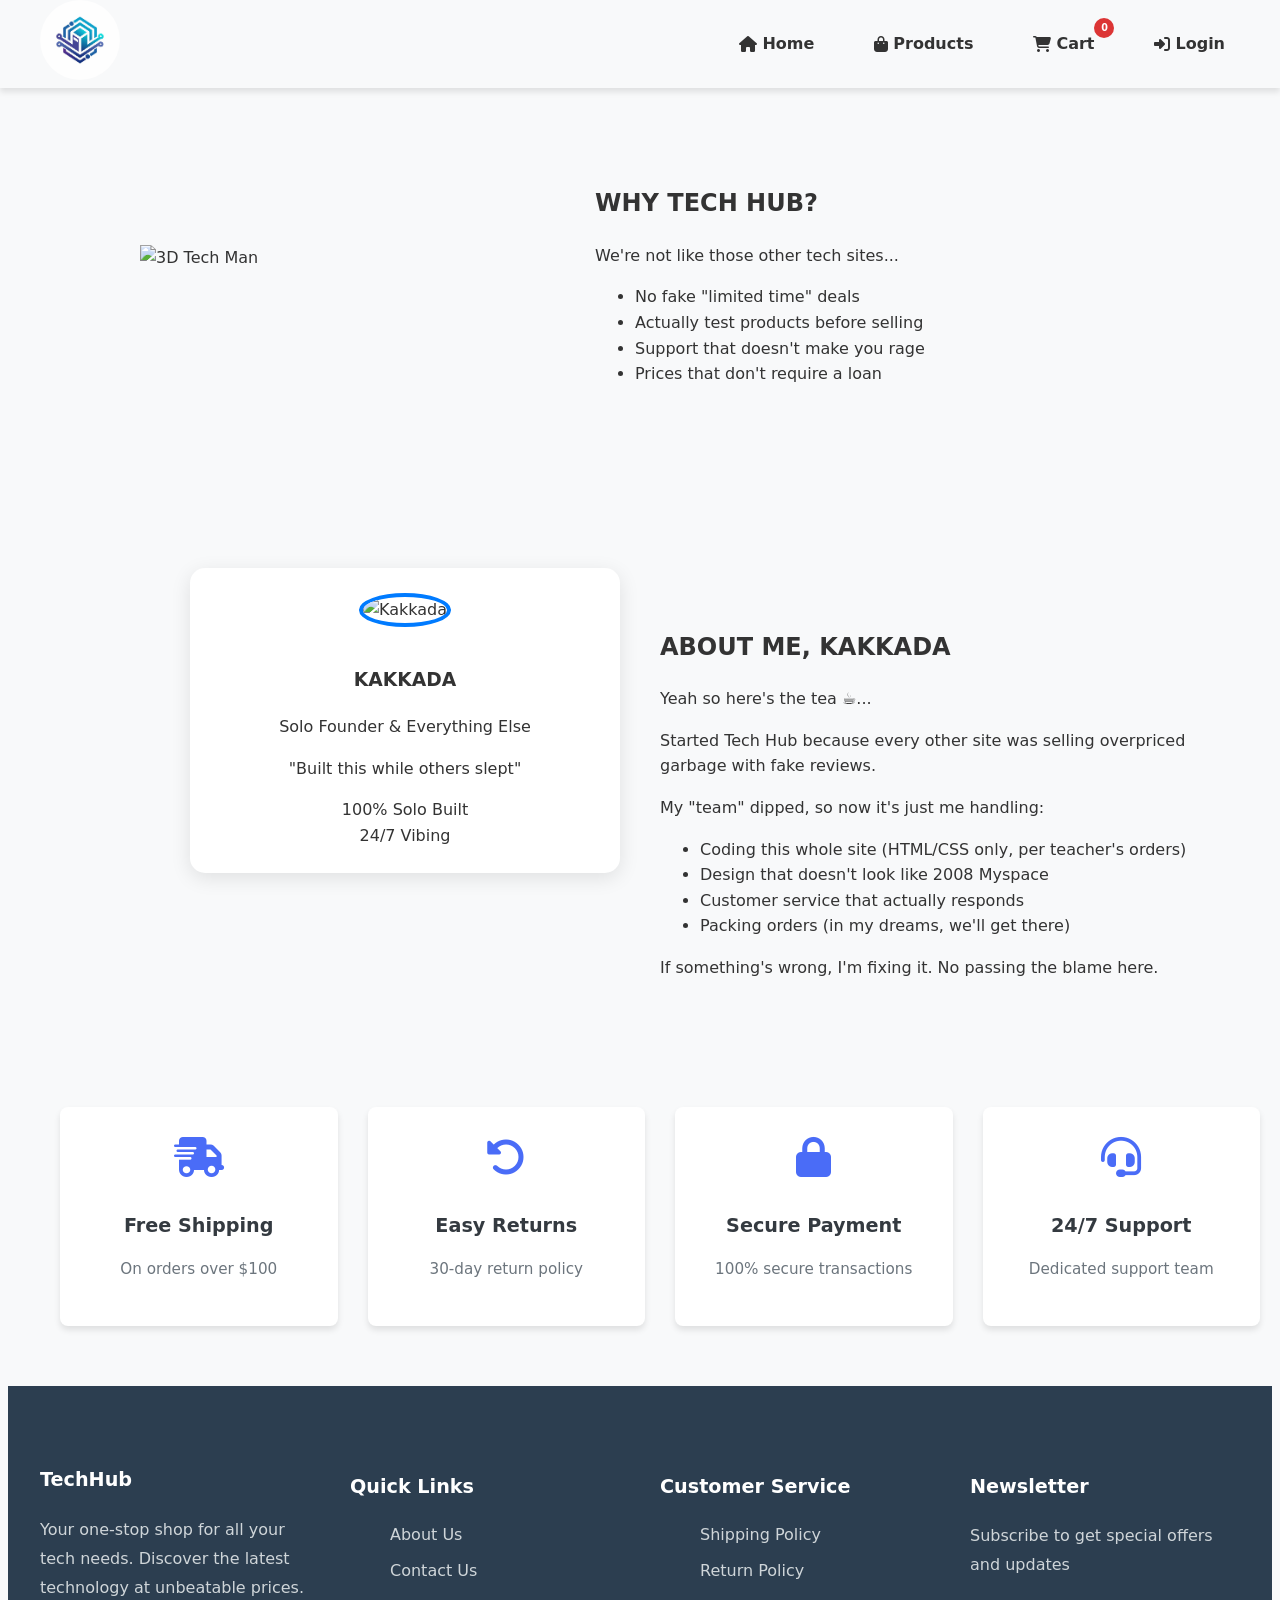
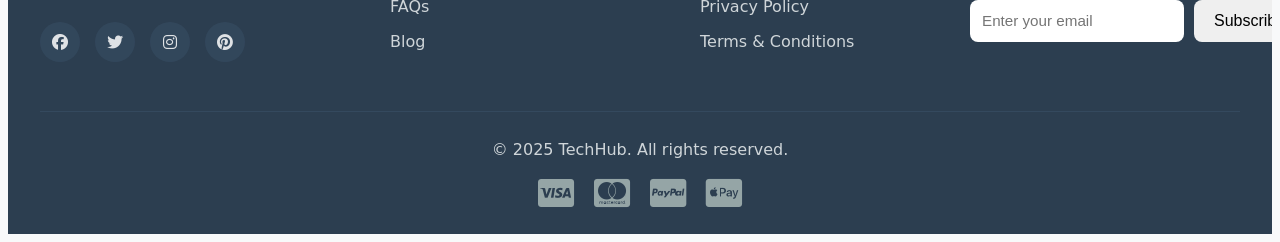
==== about.html @ a192221f "Add files via upload" ====
<!DOCTYPE html>
<html lang="en">
<head>
    <meta charset="UTF-8">
    <meta name="viewport" content="width=device-width, initial-scale=1.0">
    <title>About Us - TechHub</title>
    <!-- <link rel="stylesheet" href="css/style.css"> -->
    <link rel="stylesheet" href="css/main.css">
    
    <link rel="stylesheet"
    href="https://cdnjs.cloudflare.com/ajax/libs/font-awesome/6.5.1/css/all.min.css"
    integrity="sha512-DTOQO9RWCH3ppGqcWaEA1BIZOC6xxalwEsw9c2QQeAIftl+Vegovlnee1c9QX4TctnWMn13TZye+giMm8e2LwA=="
    crossorigin="anonymous"
    referrerpolicy="no-referrer" />
</head>
<body>

    <header class="main-header">
        <div class="container">
             <a href="homepage.html"><img src="image/logo.avif" class="logo" alt="TechHub Logo"></a>
            <nav class="main-nav">
                <a href="homepage.html"><i class="fas fa-home"></i>Home</a>
                <a href="product.html"><i class="fas fa-shopping-bag"></i>Products</a>
                <a href="cart.html" class="cart-link"><i class="fas fa-shopping-cart"></i>Cart<span class="cart-count">0</span></a>
                <a href="login.html"><i class="fas fa-sign-in-alt"></i>Login</a>
            </nav>
        </div>
    </header>
    
    <main class="about-us">
        <div class="container">
            
            <!-- SECTION 1: 3D Man with right-aligned text -->
            <section class="hero-split">
                <!-- LEFT: 3D Man Image -->
                <div class="man-container">
                    <img src="/image/3d-man.png" alt="3D Tech Man" class="tech-man">
                </div>
                
                <!-- RIGHT: Text aligned to middle of man -->
                <div class="man-text">
                    <h2 class="about-us-title">About TechHub</h2>
                    <h2>WHY TECH HUB?</h2>
                    <p>We're not like those other tech sites...</p>
                    <ul class="points">
                        <li>No fake "limited time" deals</li>
                        <li>Actually test products before selling</li>
                        <li>Support that doesn't make you rage</li>
                        <li>Prices that don't require a loan</li>
                    </ul>
                </div>
            </section>

            <!-- SECTION 2: Your info split -->
            <section class="founder-split">
                <!-- LEFT: Your Card -->
                <div class="kakkada-card">
                    <div class="card-content">
                        <img src="/image/kakkada.png
                        " alt="Kakkada" class="profile-pic">
                        <h3>KAKKADA</h3>
                        <p class="role">Solo Founder & Everything Else</p>
                        <p class="tagline">"Built this while others slept"</p>
                        <div class="stats">
                            <div class="stat">
                                <span class="number">100%</span>
                                <span>Solo Built</span>
                            </div>
                            <div class="stat">
                                <span class="number">24/7</span>
                                <span>Vibing</span>
                            </div>
                        </div>
                    </div>
                </div>
                
                <!-- RIGHT: About You Text -->
                <div class="about-kakkada">
                    <h2>ABOUT ME, KAKKADA</h2>
                    <p>Yeah so here's the tea ☕...</p>
                    <p>Started Tech Hub because every other site was selling overpriced garbage with fake reviews.</p>
                    <p>My "team" dipped, so now it's just me handling:</p>
                    <ul>
                        <li>Coding this whole site (HTML/CSS only, per teacher's orders)</li>
                        <li>Design that doesn't look like 2008 Myspace</li>
                        <li>Customer service that actually responds</li>
                        <li>Packing orders (in my dreams, we'll get there)</li>
                    </ul>
                    <p>If something's wrong, I'm fixing it. No passing the blame here.</p>
                </div>
            </section>
            <section class="features-section">
                <div class="container">
                    <div class="feature">
                        <i class="fas fa-shipping-fast"></i>
                        <h3>Free Shipping</h3>
                        <p>On orders over $100</p>
                    </div>
                    <div class="feature">
                        <i class="fas fa-undo-alt"></i>
                        <h3>Easy Returns</h3>
                        <p>30-day return policy</p>
                    </div>
                    <div class="feature">
                        <i class="fas fa-lock"></i>
                        <h3>Secure Payment</h3>
                        <p>100% secure transactions</p>
                    </div>
                    <div class="feature">
                        <i class="fas fa-headset"></i>
                        <h3>24/7 Support</h3>
                        <p>Dedicated support team</p>
                    </div>
                </div>
            </section>
        </div>
    </main>

    <footer class="main-footer">
        <div class="container">
            <div class="footer-content">
                <div class="footer-section">
                    <h3>TechHub</h3>
                    <p>Your one-stop shop for all your tech needs. Discover the latest technology at unbeatable prices.</p>
                    <div class="social-links">
                        <a href="#" aria-label="Facebook"><i class="fab fa-facebook"></i></a>
                        <a href="#" aria-label="Twitter"><i class="fab fa-twitter"></i></a>
                        <a href="#" aria-label="Instagram"><i class="fab fa-instagram"></i></a>
                        <a href="#" aria-label="Pinterest"><i class="fab fa-pinterest"></i></a>
                    </div>
                </div>
                <div class="footer-section">
                    <h4>Quick Links</h4>
                    <ul>
                        <li><a href="about.html">About Us</a></li>
                        <li><a href="contact.html">Contact Us</a></li>
                        <li><a href="faq.html">FAQs</a></li>
                        <li><a href="blog.html">Blog</a></li>
                    </ul>
                </div>
                <div class="footer-section">
                    <h4>Customer Service</h4>
                    <ul>
                        <li><a href="shipping.html">Shipping Policy</a></li>
                        <li><a href="returns.html">Return Policy</a></li>
                        <li><a href="privacy.html">Privacy Policy</a></li>
                        <li><a href="terms.html">Terms & Conditions</a></li>
                    </ul>
                </div>
                <div class="footer-section">
                    <h4>Newsletter</h4>
                    <p>Subscribe to get special offers and updates</p>
                    <form class="newsletter-form">
                        <input type="email" placeholder="Enter your email" required>
                        <button type="submit" class="btn">Subscribe</button>
                    </form>
                </div>
            </div>
            <div class="footer-bottom">
                <p>&copy; 2025 TechHub. All rights reserved.</p>
                <div class="payment-methods">
                    <i class="fab fa-cc-visa"></i>
                    <i class="fab fa-cc-mastercard"></i>
                    <i class="fab fa-cc-paypal"></i>
                    <i class="fab fa-cc-apple-pay"></i>
                </div>
            </div>
        </div>
    </footer>
</body>
</html>
---- css/style.css ----
*{
    padding: 0;
    margin: 0;
    box-sizing: border-box;
}

:root {
    --primary-color: #4a6cf7;
    --secondary-color: #6c757d;
    --success-color: #28a745;
    --danger-color: #dc3535;
    --warning-color: #ffc107;
    --info-color: #17a2b8;
    --light-color: #f8f9fa;
    --dark-color: #343a40;
    --border-radius: 8px;
    --box-shadow: 0 4px 6px rgba(0, 0, 0, 0.1);
    --transition: all 0.3s ease;
}

body {
    font-family: system-ui, -apple-system, BlinkMacSystemFont, 'Segoe UI', Roboto, Oxygen, Ubuntu, Cantarell, 'Open Sans', 'Helvetica Neue', sans-serif;
    line-height: 1.6;
    color: #333;
    background-color: #f8f9fa;
}
/* ------------------------------
-------- Home Page Stye ---------
--------------------------------- */
.container{
    width: 100%;
    max-width: 1200px;
    margin: 0 auto;
    padding: 0 20px;
}

/* Header */
.main-header {
    background-color: var(--light-color);
    box-shadow: var(--box-shadow);
    padding: 20px 0;
    position: sticky;
    top: 0;
    z-index: 1000;
}

.main-header .container{
    display: flex;
    justify-content: space-between;
    align-items: center;
}

.container .logo{
    width: 80px;
    margin-bottom: -20px;
    margin-top: -20px;
    border: none;
    border-radius: 50%;
}

.main-nav {
    display: flex;
    gap: 30px;
}

.main-nav a {
    text-decoration: none;
    color: #333;
    font-weight: 600;
    padding: 8px 15px;
    border-radius: var(--border-radius);
    transition: var(--transition);
    display: flex;
    align-items: center;
    gap: 5px;
}

.main-nav a:hover,
.main-nav a.active {
    color: var(--primary-color);
    background-color: rgba(64, 77, 127, 0.1);
}

.cart-link {
    position: relative;
}

.cart-count{
    position: absolute;
    background-color: var(--danger-color);
    color: white;
    border-radius: 50%;
    display: inline-flex;
    align-items: center;
    justify-content: center;
    width: 20px;
    height: 20px;
    font-size: 0.6rem;
    font-weight: 700;
    top: -5px;
    right: -5px;
}

.cart-count.bump{
    animation: bump 0.5s ease-out;
}

@keyframes bump {
    0%{
        transform: scale(1);
    }
    50%{
        transform: scale(1.5);
    }
    100%{
        transform: scale(1);
    }
}

/* Hero Section */
.hero{
    text-align: center;
    color: white;
    padding: 100px 20px;
    background-image: url(../image/image3.png);
    background-repeat: no-repeat;
    background-size: cover;
    background-position: center;
    margin-bottom: 50px;
    position: relative;
}

/* Add overlay for better text readability */
.hero::before {
    content: "";
    position: absolute;
    top: 0;
    left: 0;
    width: 100%;
    height: 100%;
    background-color: rgba(0, 0, 0, 0.4);
    z-index: 1;
}

.hero .container {
    position: relative;
    z-index: 2;
}

.hero h2 {
    font-size: 3rem;
    margin-bottom: 25px;
    font-weight: 600;
    text-shadow: 2px 2px 4px rgba(0, 0, 0, 0.5);
}

.hero p {
    font-size: 1.5rem;
    font-weight: 700;
    margin-bottom: 30px;
    opacity: 0.95;
    text-shadow: 2px 2px 4px rgba(0, 0, 0, 0.5);
}

/* Product Grid */
.product-section {
    padding: 50px 0;
}

.section-title {
    text-align: center;
    margin-bottom: 40px;
    font-size: 2rem;
    color: var(--dark-color);
    padding-bottom: 15px;
    position: relative;
}

.section-title::after {
    content: "";
    position: absolute;
    bottom: 0;
    left: 50%;
    transform: translateX(-50%);
    width: 80px;
    height: 3px;
    background-color: var(--primary-color);
}

.filter-options {
    display: flex;
    justify-content: center;
    gap: 15px;
    margin-bottom: 30px;
    flex-wrap: wrap;
}

.filter-btn {
    padding: 8px 20px;
    border: 1px solid #ddd;
    background: white;
    border-radius: 30px;
    cursor: pointer;
    transition: var(--transition);
    font-weight: 500;
}

.filter-btn:hover,
.filter-btn.active {
    background-color: var(--primary-color);
    color: white;
    border-color: var(--primary-color);
}

.product-grid {
    display: grid;
    grid-template-columns: repeat(auto-fit, minmax(250px, 1fr));
    gap: 25px;
    margin-bottom: 40px;
}

.product-card {
    background-color: white;
    border-radius: var(--border-radius);
    overflow: hidden;
    box-shadow: var(--box-shadow);
    transition: var(--transition);
    position: relative;
    display: flex;
    flex-direction: column;
    height: 100%;
}

.product-card:hover {
    transform: translateY(-5px);
    box-shadow: 0 10px 20px rgba(0, 0, 0, 0.15);
}

.product-link {
    text-decoration: none;
    color: inherit;
    display: flex;
    flex-direction: column;
    flex: 1;
}

.product-badge {
    position: absolute;
    top: 15px;
    right: 15px;
    background-color: var(--primary-color);
    color: white;
    padding: 4px 10px;
    border-radius: 10px;
    font-size: 0.8rem;
    font-weight: 500;
    z-index: 3;
}

.product-badge.sale {
    background-color: var(--danger-color);
}

.product-badge.new {
    background-color: var(--success-color);
}

.product-image {
    position: relative;
    overflow: hidden;
    padding-top: 100%;
    background-color: #f8f9fa;
}

.product-image img {
    position: absolute;
    top: 0;
    left: 0;
    width: 100%;
    height: 100%;
    object-fit: cover;
    transition: var(--transition);
}

.product-card:hover .product-image img {
    transform: scale(1.05);
}

.product-action {
    position: absolute;
    top: 15px;
    left: 15px;
    display: flex;
    flex-direction: column;
    gap: 10px;
    opacity: 0;
    transform: translateX(-60px);
    transition: var(--transition);
    z-index: 2;
}

.product-card:hover .product-action {
    opacity: 1;
    transform: translateX(0);
}

.btn-icon {
    width: 36px;
    height: 36px;
    background: white;
    border-radius: 50%;
    border: none;
    color: var(--primary-color);
    display: flex;
    align-items: center;
    justify-content: center;
    cursor: pointer;
    box-shadow: 0 3px 5px rgba(0, 0, 0, 0.5);
    transition: var(--transition);
}

.btn-icon:hover {
    background-color: var(--primary-color);
    color: white;
    transform: translateY(-2px);
}

.product-detail {
    padding: 20px;
    flex: 1;
    display: flex;
    flex-direction: column;
}

.product-category {
    display: block;
    font-size: 0.8rem;
    color: var(--success-color);
    margin-bottom: 5px;
    text-transform: uppercase;
    font-weight: 600;
}

.product-title {
    font-size: 1.1rem;
    margin-bottom: 10px;
    font-weight: 600;
    color: var(--dark-color);
    min-height: 2.4em;
    line-height: 1.2em;
}

.product-rating {
    color: #ffc107;
    margin-bottom: 10px;
    font-size: 0.9rem;
}

.rating-count {
    color: var(--secondary-color);
    margin-left: 5px;
    font-size: 0.8rem;
}

.product-price {
    display: flex;
    align-items: center;
    gap: 10px;
    margin-bottom: 0;
    margin-top: auto;
}

.current-price {
    font-size: 1.3rem;
    font-weight: 700;
    color: var(--primary-color);
}

.original-price {
    font-size: 0.9rem;
    color: var(--secondary-color);
    text-decoration: line-through;
}

/* Buttons */
.btn {
    display: inline-block;
    padding: 12px 24px;
    border: none;
    border-radius: var(--border-radius);
    font-weight: 500;
    cursor: pointer;
    text-align: center;
    transition: var(--transition);
    text-decoration: none;
    font-size: 1rem;
}

.btn-primary {
    background-color: var(--primary-color);
    color: white;
}

.btn-primary:hover {
    background-color: #3a5bd9;
    transform: translateY(-2px);
    box-shadow: 0 5px 15px rgba(74, 108, 247, 0.3);
}

.btn-block {
    display: block;
    width: 100%;
}

.add-to-cart {
    background-color: var(--primary-color);
    color: white;
    border: none;
    display: flex;
    align-items: center;
    justify-content: center;
    gap: 8px;
    padding: 12px;
    font-weight: 600;
    cursor: pointer;
}

.add-to-cart:hover {
    background-color: #3a5bd9;
}

.add-to-cart i {
    font-size: 1rem;
}

/* Features Section */
.features-section {
    background-color: #f8f9fa;
    padding: 60px 0;
    margin-top: 50px;
}

.features-section .container {
    display: grid;
    grid-template-columns: repeat(auto-fit, minmax(200px, 1fr));
    gap: 30px;
}

.feature {
    text-align: center;
    padding: 30px 20px;
    background: white;
    border-radius: var(--border-radius);
    box-shadow: var(--box-shadow);
    transition: var(--transition);
}

.feature:hover {
    transform: translateY(-5px);
    box-shadow: 0 10px 20px rgba(0, 0, 0, 0.1);
}

.feature i {
    font-size: 2.5rem;
    color: var(--primary-color);
    margin-bottom: 15px;
}

.feature h3 {
    margin-bottom: 10px;
    font-size: 1.2rem;
    color: var(--dark-color);
}

.feature p {
    color: var(--secondary-color);
    font-size: 0.95rem;
}

/* Footer */
.main-footer {
    background-color: #2c3e50;
    color: #ecf0f1;
    padding: 60px 0 0;
}

.footer-content {
    display: grid;
    grid-template-columns: repeat(auto-fit, minmax(250px, 1fr));
    gap: 40px;
    margin-bottom: 40px;
}

.footer-section h3,
.footer-section h4 {
    margin-bottom: 20px;
    font-size: 1.2rem;
    color: white;
}

.footer-section p {
    margin-bottom: 15px;
    opacity: 0.85;
    line-height: 1.8;
}

.footer-section ul {
    list-style: none;
}

.footer-section ul li {
    margin-bottom: 10px;
}

.footer-section a {
    color: #ecf0f1;
    text-decoration: none;
    transition: var(--transition);
    opacity: 0.85;
}

.footer-section a:hover {
    color: var(--primary-color);
    padding-left: 5px;
    opacity: 1;
}

.social-links {
    display: flex;
    gap: 15px;
    margin-top: 20px;
}

.social-links a {
    display: flex;
    align-items: center;
    justify-content: center;
    width: 40px;
    height: 40px;
    background-color: #34495e;
    border-radius: 50%;
    color: white;
    transition: var(--transition);
    padding: 0;
}

.social-links a:hover {
    transform: translateY(-3px);
}

.newsletter-form {
    display: flex;
    gap: 10px;
    margin-top: 20px;
}

.newsletter-form input {
    flex: 1;
    padding: 12px;
    border: none;
    border-radius: var(--border-radius);
    font-size: 0.95rem;
}

.newsletter-form input:focus {
    outline: 2px solid var(--primary-color);
}

.newsletter-form .btn {
    padding: 12px 20px;
    white-space: nowrap;
}

.footer-bottom {
    border-top: 1px solid #34495e;
    padding: 25px 0;
    text-align: center;
    display: flex;
    flex-direction: column;
    gap: 15px;
    align-items: center;
}

.footer-bottom p {
    margin: 0;
    opacity: 0.85;
}

.payment-methods {
    display: flex;
    justify-content: center;
    gap: 20px;
    font-size: 2rem;
    color: #95a5a6;
}

.payment-methods i {
    transition: var(--transition);
}

.payment-methods i:hover {
    color: var(--primary-color);
    transform: scale(1.1);
}

/* Pagination */
.pagination {
    display: flex;
    justify-content: center;
    gap: 10px;
    margin-top: 40px;
}

.page-btn {
    width: 40px;
    height: 40px;
    border: 1px solid #ddd;
    background: white;
    border-radius: 50%;
    display: flex;
    align-items: center;
    justify-content: center;
    cursor: pointer;
    transition: var(--transition);
    font-weight: 500;
}

.page-btn:hover,
.page-btn.active {
    background-color: var(--primary-color);
    color: white;
    border-color: var(--primary-color);
}

/* Fade in animation for filtered products */
@keyframes fadeIn {
    from {
        opacity: 0;
        transform: translateY(20px);
    }
    to {
        opacity: 1;
        transform: translateY(0);
    }
}

/* Responsive */
@media (max-width: 992px) {
    .product-grid {
        grid-template-columns: repeat(auto-fit, minmax(220px, 1fr));
    }
}

@media (max-width: 768px) {
    .main-header {
        padding-bottom: 0;
    }

    .main-nav {
        position: fixed;
        bottom: 0;
        left: 0;
        right: 0;
        background-color: white;
        box-shadow: 0 -2px 10px rgba(0, 0, 0, 0.1);
        z-index: 1000;
        justify-content: space-around;
        padding: 8px 0;
        margin: 0;
    }

    .main-nav a {
        flex-direction: column;
        font-size: 0.7rem;
        padding: 8px 12px;
        gap: 3px;
    }

    .main-nav i {
        font-size: 1.2rem;
    }

    .hero {
        padding: 60px 20px;
    }

    .hero h2 {
        font-size: 2rem;
    }

    .hero p {
        font-size: 1rem;
    }

    .section-title {
        font-size: 1.6rem;
    }

    .features-section .container {
        grid-template-columns: 1fr 1fr;
    }

    .footer-content {
        grid-template-columns: 1fr;
        gap: 30px;
    }
}

@media (max-width: 576px) {
    .product-grid {
        grid-template-columns: 1fr 1fr;
        gap: 15px;
    }

    .product-detail {
        padding: 15px;
    }

    .product-title {
        font-size: 0.95rem;
    }

    .features-section .container {
        grid-template-columns: 1fr;
    }

    .newsletter-form {
        flex-direction: column;
    }

    .filter-options {
        gap: 8px;
    }

    .filter-btn {
        padding: 6px 15px;
        font-size: 0.9rem;
    }
}

/* End of CSS Style Home Page */

/* ------------------------------
------- Log in and Sign Up ------
--------------------------------- */
.login {
    display: flex;
    align-items: center;
    justify-content: center;
    width: 100%;
    height: 120vh; 
    position: relative;
    overflow: hidden;
    text-align: left;
}

.login::before {
    content: "";
    position: absolute;
    top: 0;
    left: 0;
    width: 100%;
    height: 100%;
    background-image: url(../image/background_login.png);
    background-repeat: no-repeat;
    background-size: cover;
    background-position: center;
    filter: blur(5px);
    z-index: -1; 
}

.login-form {
    position: relative;
    z-index: 1;
    background-color: rgba(255, 255, 255, 0.95);
    padding: 40px;
    border-radius: 10px;
    box-shadow: 0 5px 15px rgba(0, 0, 0, 1);
    max-width: 400px; 
    width: 90%;
    text-align: left; 
}

.logo-form{
    width: 100px;
    border-radius: 50%;
    display: block;
    margin-left: auto;
    margin-right: auto;
}

.login-form h2{
    text-align: center;
}

label{
    font-weight: bold;
    font-size: 1.2rem;
}

.login-form input[type="email"],
.login-form input[type="text"],
.login-form input[type="password"],
.login-form button {
    width: 100%;
    padding: 10px;
    margin-bottom: 15px;
    border: 1px solid #ccc;
    border-radius: 10px;
    box-sizing: border-box;
    margin-top: 10px;
}

.login-form button {
    background-color: #007bff; 
    color: white;
    font-weight: bold;
    cursor: pointer;
    border: none;
    transition: background-color 0.3s;
}

.login-form button:hover {
    background-color: #0056b3;
}

.social-icon {
    display: flex;
    justify-content: center;
    gap: 15px;
    margin: 15px 0;
}

.social-icon i {
    font-size: 24px;
    color: #5c5c5c;
    cursor: pointer;
    transition: color 0.3s;
}

.social-icon i:hover {
    color: #007bff;
}

.forget-pass{
    font-weight: 100;
    color: rgb(0, 84, 163);
    text-align: center;
}

.login-with, .signup {
    text-align: center;
}

.signup{
    font-weight: 300
}

.signup a {
    color: #007bff;
    text-decoration: none;
    font-weight: bold;
}

@media (max-width: 768px){
    .login{
        height: 150vh;
        margin-top: -60px;
    }
}

/* =============
||Product Page||
=============== */
.product-header{
    text-align: center;
    padding: 20px;
    background-image: url(../image/image2.png);
    background-repeat: no-repeat;
    background-size: cover;
    background-position: center;
    margin-bottom: 50px;
    position: relative;
    max-height: 250px;
}
.page-title{
    text-align: center;
    margin-bottom: 15px;
    font-size: 2.5rem;
    color: #ffffff;
    position: relative;
    -webkit-text-stroke: 1px rgb(0, 0, 0);
}
.page-description{
    text-align: center;
    color: white;
    max-width: 700px;
    margin: 0 auto 30px;
    font-size: 1.1rem;
    line-height: 1.6;
    -webkit-text-stroke: 1px white;
}
.product-container{
    display: grid;
    grid-template-columns: 250px 1fr;
    gap: 30px;
    padding: 0 0 60px;
}
.filter-sidebar{
    position: sticky;
    top: 100px;
    align-self: flex-start;
    height: fit-content;
}
.filter-widget{
    background: white;
    border-radius: 12px;
    padding: 20px;
    margin-bottom: 25px;
    box-shadow: 0 5px 15px rgba(0, 0, 0, 0.05);
    border: 1px solid #eee;
}
.filter-title{
    font-size: 1.1rem;
    margin-bottom: 15px;
    padding-bottom: 10px;
    border-bottom: 1px solid black;
    display: flex;
    justify-content: space-between;
    align-items: center;
    cursor: pointer;
    font-weight: 600;
}
.category-item label ,span{
    font-size: 1rem;
    font-weight: 500;
}
.category-item input[type="checkbox"]{
    margin-right: 10px;
}
.category-list{
    list-style-type: none;
}
.filter-title::after{
    content: "\f107";
    font-family: "Font Awesome 5 Free";
    font-weight: 900;
    transition: transform 0.3s ease;
}
.price-content{
    display: flex;
    align-items: center;
    justify-content: space-between;
    margin: 0 10px;
}
.price-content label{
    font-size: 14px;
    font-weight: 600;
}
.price-content p{
    font-size: 16px;
    font-weight: 700;
}
.range-slider{
    width: 200px;
    position: relative;
    margin: 15px;
    margin-top: 10px;
}
.fa-star{
    color: rgb(255, 136, 0);
}
.far{
    color: rgb(105, 105, 105);
}
/* Base button */
.btn {
  padding: 12px 24px;
  border-radius: 8px;
  border: none;
  font-weight: 600;
  cursor: pointer;
  transition: all 0.2s;
  font-size: 1rem;
}
.filters-footer .btn {
  width: 100%;
  margin-bottom: 8px;
  display: flex;
  justify-content: center;
}
.btn--primary:hover {
  background: var(--primary-color);
  transform: translateY(-1px);
  color: white;
}
/* Product-toolbar */
.product-toolbar {
    margin-bottom: 20px;
    padding: 15px 20px;
    border: 1px solid #e0e0e0;
    border-radius: 10px;
    background-color: #ffffff;
    box-shadow: 0 5px 15px rgba(0, 0, 0, 0.05);
    backdrop-filter: blur(10px);
    background-color: rgba(255, 255, 255, 0.95);
}

/* Top Row */
.toolbar-top {
    display: flex;
    justify-content: center;
    align-items: center;
    margin-bottom: 15px;
    padding-bottom: 15px;
    border-bottom: 1px solid #f0f0f0;
}

.products-count {
    font-size: 0.95rem;
    color: #555;
    background: linear-gradient(135deg, #f8f9fa 0%, #e9ecef 100%);
    padding: 8px 16px;
    border-radius: 20px;
    font-weight: 600;
    border: 1px solid #e0e0e0;
}

/* Bottom Row */
.toolbar-bottom {
    display: grid;
    grid-template-columns: 1fr auto;
    gap: 20px;
    align-items: center;
}

/* Active Filters */
.toolbar-left {
    display: flex;
    flex-wrap: wrap;
    gap: 10px;
    align-items: center;
    min-height: 40px;
}

.active-filters {
    display: flex;
    flex-wrap: wrap;
    gap: 8px;
    align-items: center;
}

.filter-tag {
    display: inline-flex;
    align-items: center;
    gap: 6px;
    background: linear-gradient(135deg, #0066cc 0%, #004d99 100%);
    color: white;
    padding: 6px 12px;
    border-radius: 16px;
    font-size: 0.85rem;
    font-weight: 500;
    box-shadow: 0 2px 4px rgba(0, 102, 204, 0.2);
    transition: all 0.2s ease;
}

.filter-tag:hover {
    transform: translateY(-1px);
    box-shadow: 0 4px 8px rgba(0, 102, 204, 0.3);
}

.filter-tag button {
    background: none;
    border: none;
    color: white;
    cursor: pointer;
    font-size: 1.1rem;
    line-height: 1;
    padding: 0;
    width: 16px;
    height: 16px;
    display: flex;
    align-items: center;
    justify-content: center;
    border-radius: 50%;
    transition: background 0.2s;
}

.filter-tag button:hover {
    background: rgba(255, 255, 255, 0.2);
}

.toolbar-left .clear-all {
    background: #f8f9fa;
    border: 1px solid #dee2e6;
    color: #666;
    padding: 6px 12px;
    border-radius: 6px;
    font-size: 0.85rem;
    font-weight: 500;
    cursor: pointer;
    transition: all 0.2s;
}

.toolbar-left .clear-all:hover {
    background: #e9ecef;
    border-color: #ced4da;
    color: #333;
}

/* Right: Search & Controls */
.toolbar-right {
    display: flex;
    align-items: center;
    gap: 15px;
}

/* Search Box */
.search-within {
    position: relative;
    min-width: 200px;
}

.search-within input {
    width: 100%;
    padding: 10px 40px 10px 15px;
    border: 2px solid #e0e0e0;
    border-radius: 8px;
    font-size: 0.9rem;
    transition: all 0.3s;
    background: white;
    box-shadow: inset 0 2px 4px rgba(0,0,0,0.05);
}

.search-within input:focus {
    outline: none;
    border-color: #0066cc;
    box-shadow: 0 0 0 3px rgba(0, 102, 204, 0.1);
}

.search-btn {
    position: absolute;
    right: 12px;
    top: 50%;
    transform: translateY(-50%);
    background: none;
    border: none;
    color: #666;
    cursor: pointer;
    font-size: 1rem;
    padding: 4px;
    transition: color 0.2s;
}

.search-btn:hover {
    color: #0066cc;
}

/* Control Group */
.control-group {
    display: flex;
    align-items: center;
    gap: 12px;
}

/* Sort Select */
.sort-options {
    position: relative;
}

.sort-select {
    appearance: none;
    -webkit-appearance: none;
    -moz-appearance: none;
    padding: 10px 35px 10px 15px;
    border: 2px solid #e0e0e0;
    border-radius: 8px;
    background: white;
    font-size: 0.9rem;
    font-weight: 500;
    color: #333;
    cursor: pointer;
    min-width: 180px;
    transition: all 0.3s;
    background-image: url("data:image/svg+xml,%3Csvg xmlns='http://www.w3.org/2000/svg' width='16' height='16' fill='%230066cc' viewBox='0 0 16 16'%3E%3Cpath d='M7.247 11.14 2.451 5.658C1.885 5.013 2.345 4 3.204 4h9.592a1 1 0 0 1 .753 1.659l-4.796 5.48a1 1 0 0 1-1.506 0z'/%3E%3C/svg%3E");
    background-repeat: no-repeat;
    background-position: right 12px center;
    background-size: 16px;
}

.sort-select:focus {
    outline: none;
    border-color: #0066cc;
    box-shadow: 0 0 0 3px rgba(0, 102, 204, 0.1);
}

.sort-select option {
    padding: 8px;
    font-size: 0.9rem;
}

/* View Options */
.view-option {
    display: flex;
    gap: 2px;
    background: #f8f9fa;
    border: 2px solid #e0e0e0;
    border-radius: 8px;
    padding: 2px;
}

.view-btn {
    padding: 8px;
    border: none;
    background: none;
    border-radius: 6px;
    cursor: pointer;
    color: #666;
    font-size: 0.9rem;
    transition: all 0.2s;
    display: flex;
    align-items: center;
    justify-content: center;
    width: 36px;
    height: 36px;
}

.view-btn:hover {
    background: #e9ecef;
    color: #333;
}

.view-btn.active {
    background: #0066cc;
    color: white;
    box-shadow: 0 2px 4px rgba(0, 102, 204, 0.2);
}

/* Responsive Design */
@media (max-width: 992px) {
    .toolbar-bottom {
        grid-template-columns: 1fr;
        gap: 15px;
    }
    
    .toolbar-right {
        justify-content: space-between;
    }
    
    .search-within {
        flex-grow: 1;
        max-width: 300px;
    }
}

@media (max-width: 768px) {
    .product-toolbar {
        padding: 12px 15px;
        top: 60px; /* Adjust for mobile */
    }
    
    .toolbar-right {
        flex-direction: column;
        align-items: stretch;
        gap: 12px;
    }
    
    .search-within {
        max-width: 100%;
    }
    
    .control-group {
        flex-wrap: wrap;
        justify-content: space-between;
    }
    
    .sort-select {
        min-width: 150px;
    }
}

@media (max-width: 576px) {
    .toolbar-top {
        justify-content: center;
        margin-bottom: 12px;
    }
    
    .toolbar-bottom {
        gap: 12px;
    }
    
    .toolbar-left {
        justify-content: center;
    }
    
    .control-group {
        flex-direction: column;
        align-items: stretch;
    }
    
    .sort-options {
        width: 100%;
    }
    
    .sort-select {
        width: 100%;
    }
    
    .view-option {
        align-self: center;
    }
}
/* Animation for filter tags */
@keyframes slideIn {
    from {
        opacity: 0;
        transform: translateY(-5px);
    }
    to {
        opacity: 1;
        transform: translateY(0);
    }
}

.filter-tag {
    animation: slideIn 0.3s ease-out;
}
/* ============= MOBILE RESPONSIVE FOR PRODUCT PAGE ============= */
/* Mobile Header Adjustments */
@media (max-width: 992px) {
    .product-header {
        padding: 15px;
        margin-bottom: 30px;
        max-height: 200px;
    }
    
    .page-title {
        font-size: 1.8rem;
        margin-bottom: 10px;
    }
    
    .page-description {
        font-size: 0.95rem;
        margin-bottom: 20px;
    }
}

@media (max-width: 768px) {
    /* Main Layout Change */
    .product-container {
        grid-template-columns: 1fr;
        gap: 20px;
        padding: 0 0 80px; /* Extra padding for mobile filter button */
    }
    
    /* Hide sidebar by default on mobile */
    .filter-sidebar {
        position: fixed;
        top: 0;
        left: -100%;
        width: 85%;
        max-width: 320px;
        height: 100vh;
        background: white;
        z-index: 1001;
        padding: 20px;
        overflow-y: auto;
        transition: left 0.3s ease;
        box-shadow: 5px 0 15px rgba(0,0,0,0.1);
    }
    
    .filter-sidebar.active {
        left: 0;
    }
    
    /* Overlay for sidebar */
    .filter-overlay {
        display: none;
        position: fixed;
        top: 0;
        left: 0;
        width: 100%;
        height: 100%;
        background: rgba(0,0,0,0.5);
        z-index: 1000;
    }
    
    .filter-overlay.active {
        display: block;
    }
    
    /* Show mobile filter button */
    .mobile-filter-toggle {
        display: flex;
        align-items: center;
        justify-content: center;
    }
    
    /* Filter sidebar close button */
    .filter-close {
        position: absolute;
        top: 15px;
        right: 15px;
        background: none;
        border: none;
        font-size: 1.5rem;
        color: #666;
        cursor: pointer;
        z-index: 1002;
    }
    
    /* Product Grid for Mobile */
    .product-grid {
        display: grid;
        grid-template-columns: repeat(2, 1fr);
        gap: 15px;
    }
    
    /* Product Card Mobile Adjustments */
    .product-card {
        padding: 12px;
    }
    
    .product-title {
        font-size: 0.95rem;
        margin-bottom: 5px;
    }
    
    .product-price .current-price {
        font-size: 1rem;
    }
    
    .product-price .original-price {
        font-size: 0.85rem;
    }
    
    .btn.btn-block {
        padding: 10px;
        font-size: 0.85rem;
    }
    
    /* Product Toolbar Mobile */
    .product-toolbar {
        padding: 12px;
        margin-bottom: 15px;
    }
    
    .toolbar-bottom {
        display: flex;
        flex-direction: column;
        gap: 15px;
    }
    
    .toolbar-left {
        order: 2;
        justify-content: center;
    }
    
    .toolbar-right {
        order: 1;
        flex-direction: column;
        width: 100%;
    }
    
    .search-within {
        width: 100%;
        min-width: auto;
    }
    
    .control-group {
        flex-direction: column;
        width: 100%;
        gap: 10px;
    }
    
    .sort-options {
        width: 100%;
    }
    
    .sort-select {
        width: 100%;
        min-width: auto;
    }
    
    .view-option {
        align-self: center;
    }
    
    /* Active filters mobile */
    .active-filters {
        justify-content: center;
        flex-wrap: wrap;
    }
    
    .filter-tag {
        font-size: 0.8rem;
        padding: 5px 10px;
    }
    
    .clear-all {
        font-size: 0.8rem;
        padding: 5px 10px;
    }
    
    /* Pagination Mobile */
    .pagination {
        flex-wrap: wrap;
        justify-content: center;
        gap: 5px;
    }
    
    .page-btn {
        padding: 8px 12px;
        font-size: 0.9rem;
    }
}

@media (max-width: 576px) {
    /* Single column for very small screens */
    .product-grid {
        grid-template-columns: 1fr;
        gap: 15px;
    }
    
    .product-card {
        max-width: 100%;
    }
    
    /* Header adjustments */
    .product-header {
        max-height: 180px;
        padding: 10px;
    }
    
    .page-title {
        font-size: 1.5rem;
        -webkit-text-stroke: 0.5px rgb(0, 0, 0);
    }
    
    .page-description {
        font-size: 0.85rem;
        line-height: 1.4;
        -webkit-text-stroke: 0.5px white;
    }
    
    /* Filter sidebar width */
    .filter-sidebar {
        width: 90%;
    }
    
    /* Filter widgets */
    .filter-widget {
        padding: 15px;
        margin-bottom: 15px;
    }
    
    .filter-title {
        font-size: 1rem;
    }
    
    .category-item label, 
    .category-item span {
        font-size: 0.9rem;
    }
    
    /* Price range */
    .range-slider {
        width: 100%;
        margin: 10px 0;
    }
    
    /* Footer buttons in filter */
    .filters-footer .btn {
        padding: 10px;
        font-size: 0.9rem;
    }
}

/* Touch-friendly improvements */
@media (hover: none) and (pointer: coarse) {
    /* Make buttons bigger for touch */
    .view-btn,
    .btn-icon,
    .search-btn,
    .page-btn,
    .add-to-cart {
        min-height: 44px;
        min-width: 44px;
    }
    
    /* Increase tap targets */
    .category-item label {
        padding: 8px 0;
    }
    
    /* Improve spacing for touch */
    .product-action {
        padding: 10px;
    }
    
    /* Make filter checkboxes easier to tap */
    .category-item input[type="checkbox"] {
        transform: scale(1.3);
        margin-right: 15px;
    }
}

/* Animation for mobile filter sidebar */
@keyframes slideIn {
    from {
        transform: translateX(-100%);
    }
    to {
        transform: translateX(0);
    }
}

.filter-sidebar.active {
    animation: slideIn 0.3s ease;
}

/* Update your existing responsive code to work with mobile */
@media (max-width: 768px) {
    .toolbar-top {
        justify-content: center;
        text-align: center;
        padding-bottom: 10px;
        margin-bottom: 10px;
    }
    
    .products-count {
        font-size: 0.85rem;
        padding: 6px 12px;
    }
}
/* Hover effect for toolbar */
.product-toolbar:hover {
    box-shadow: 0 8px 25px rgba(0, 0, 0, 0.08);
    border-color: #d0d0d0;
}
/* ====================
||Product Detail Page||
=============== */
/* Product Detail Container */
.product-detail-container {
    max-width: 1200px;
    margin: 0 auto;
    padding: 40px 30px 50px;
}

/* Main Content Grid */
.product-detail-content {
    display: grid;
    grid-template-columns: 1fr 1fr;
    gap: 40px;
}

/* Images Column */
.product-detail-content .product-images {
    display: flex;
    flex-direction: column;
    gap: 20px;
}

.product-detail-content .main-image {
    width: 100%;
    height: 400px;
    border-radius: 12px;
    overflow: hidden;
    background: #ffffff;
    display: flex;
    align-items: center;
    justify-content: center;
    padding: 30px;
    border: 1px solid #eee;
    box-shadow: 0 5px 15px rgba(0, 0, 0, 0.1);
}

.product-detail-content .main-image img {
    max-width: 100%;
    max-height: 100%;
    object-fit: contain;
    transition: transform 0.3s ease;
}
.product-detail-content .main-image:hover img {
    transform: scale(1.05);
}

.product-detail-content .thumbnail-strip {
    display: flex;
    gap: 50px;
    overflow-x: auto;
    padding: 10px 5px;
}

.product-detail-content .thumbnail-strip::-webkit-scrollbar {
    height: 4px;
}

.product-detail-content .thumbnail-strip::-webkit-scrollbar-thumb {
    background: #ccc;
    border-radius: 2px;
}

.product-detail-content .thumb {
    width: 130px;
    height: 130px;
    border-radius: 10px;
    object-fit: cover;
    cursor: pointer;
    border: 2px solid transparent;
    transition: all 0.2s;
    background: #ffffff;
    padding: 5px;
    flex-shrink: 0;
    box-shadow: 0 5px 5px rgba(0, 0, 0, 0.1);
}

.product-detail-content .thumb:hover {
    border-color: #0066cc;
}

.product-detail-content .thumb.active {
    border-color: #0066cc;
    box-shadow: 0 4px 8px rgba(0, 102, 204, 0.2);
}

/* Right Column - Product Info */
.product-info-sidebar {
    padding: 10px; 
}

/* Override only for detail page */
.product-detail-container .product-titles {
    font-size: 1.5rem;
    font-weight: 700;
    color: var(--dark-color);
    margin-bottom: 10px;
}

.product-detail-container .product-rating {
    display: flex;
    align-items: center;
    gap: 10px;
    margin-bottom: 15px;
    padding-bottom: 15px;
}

.product-detail-container .product-rating .stars {
    color: #ff8800;
}

.product-detail-container .rating-text {
    color: #666;
    font-size: 0.9rem;
}

/* Price - only in detail page */
.product-detail-container .product-price {
    margin-bottom: 5px;
    padding-bottom: 20px;
}

.product-detail-container .product-price .current {
    font-size: 1.8rem;
    font-weight: 700;
    color: var(--primary-color);
    margin-right: 15px;
}

.product-detail-container .product-price .original {
    font-size: 1rem;
    color: var(--secondary-color);
    text-decoration: line-through;
    margin-right: 10px;
}

.product-detail-container .product-price .discount {
    background: #34c759;
    color: white;
    padding: 4px 12px;
    border-radius: 20px;
    font-size: 0.85rem;
    font-weight: 600;
}

/* Product Meta */
.product-detail-container .product-meta {
    display: grid;
    grid-template-columns: 1fr;
    gap: 12px;
}

.product-detail-container .meta-item {
    display: flex;
    align-items: center;
    gap: 10px;
    font-size: 0.9rem;
    color: #666;
}

.product-detail-container .meta-item i {
    color: #0066cc;
    width: 20px;
    text-align: center;
}

.product-detail-container .meta-item strong {
    color: #333;
    margin-left: 5px;
}

.product-detail-container .in-stock {
    color: #34c759;
    font-weight: 600;
}

/* Variants */
.product-detail-container .product-variants {
    margin-bottom: 25px;
}

.product-detail-container .variant-option {
    margin-bottom: 25px;
}

.product-detail-container .variant-option h3 {
    font-size: 1rem;
    margin-bottom: 12px;
    color: #333;
    font-weight: 600;
}

.product-detail-container .color-options {
    display: flex;
    gap: 12px;
    flex-wrap: wrap;
}

.product-detail-container .color-option {
    width: 36px;
    height: 36px;
    border-radius: 50%;
    border: 2px solid #ddd;
    cursor: pointer;
    padding: 0;
    position: relative;
    transition: all 0.2s;
}

.product-detail-container .color-option:hover {
    transform: scale(1.1);
}

.product-detail-container .color-option.active {
    border-color: var(--primary-color);
    transform: scale(1.1);
}

.product-detail-container .color-option.active::after {
    content: "✓";
    position: absolute;
    top: 50%;
    left: 50%;
    transform: translate(-50%, -50%);
    color: white;
    font-size: 0.8rem;
    font-weight: bold;
}

.product-detail-container .storage-options {
    display: flex;
    flex-wrap: wrap;
    gap: 10px;
}

.product-detail-container .storage-option {
    padding: 10px 20px;
    border: 2px solid #ddd;
    background: white;
    border-radius: 8px;
    cursor: pointer;
    font-size: 0.9rem;
    font-weight: 500;
    transition: all 0.2s;
    min-width: 70px;
    text-align: center;
}

.product-detail-container .storage-option:hover {
    border-color: #0066cc;
    color: #0066cc;
}

.product-detail-container .storage-option.active {
    background: var(--primary-color);
    color: white;
    border-color: var(--primary-color);
}

/* Quantity & Actions */
.product-detail-container .product-actions {
    display: grid;
    grid-template-columns: 120px 1fr;
    gap: 15px;
    margin-bottom: 20px;
}

.product-detail-container .quantity-selector {
    display: flex;
    align-items: center;
    border: 2px solid var(--primary-color);
    border-radius: 8px;
    overflow: hidden;
    background: white;
}

.product-detail-container .qty-btn {
    width: 40px;
    height: 50px;
    border: none;
    background: #f8f9fa;
    font-size: 1.2rem;
    cursor: pointer;
    display: flex;
    align-items: center;
    justify-content: center;
    transition: background 0.2s;
}

.product-detail-container .qty-btn:hover {
    background: var(--primary-color);
    color: white;
}

.product-detail-container .quantity-selector input {
    width: 40px;
    height: 50px;
    border: none;
    text-align: center;
    font-size: 1.1rem;
    font-weight: 500;
    background: white;
}

/* Buttons - only in detail page */
.product-detail-container .btn {
    padding: 15px 25px;
    border: none;
    border-radius: 8px;
    font-weight: 600;
    font-size: 1rem;
    cursor: pointer;
    transition: all 0.3s;
    display: flex;
    align-items: center;
    justify-content: center;
    gap: 10px;
}

.product-detail-container .btn-lg {
    height: 50px;
}

.product-detail-container .btn-primary {
    background: linear-gradient(135deg, #0066cc 0%, #004d99 100%);
    color: white;
}

.product-detail-container .btn-primary:hover {
    background: linear-gradient(135deg, #004d99 0%, #003366 100%);
    transform: translateY(-2px);
    box-shadow: 0 5px 15px rgba(0, 102, 204, 0.3);
}

.product-detail-container .btn-secondary {
    background: linear-gradient(135deg, #ff9500 0%, #e08500 100%);
    color: white;
}

.product-detail-container .btn-secondary:hover {
    background: linear-gradient(135deg, #e08500 0%, #cc7700 100%);
    transform: translateY(-2px);
    box-shadow: 0 5px 15px rgba(255, 149, 0, 0.3);
}

/* =========================================== */
/* TAB STYLES - Product Detail Page Only       */
/* =========================================== */

.product-detail-container .product-tabs {
    background: white;
    border-radius: 12px;
    box-shadow: 0 5px 15px rgba(0, 0, 0, 0.05);
    border: 1px solid #eee;
    overflow: hidden; 
}

/* Hide radio buttons */
.product-detail-container .tab-input {
    display: none;
}

/* Tab labels */
.product-detail-container .tab-labels {
    display: flex;
    border-bottom: 2px solid #f0f0f0;
    background: #f8f9fa;
}

.product-detail-container .tab-label {
    padding: 18px 30px;
    font-size: 1rem;
    font-weight: 600;
    color: var(--dark-color);
    cursor: pointer;
    border-bottom: 3px solid transparent;
    white-space: nowrap;
    transition: all 0.3s;
    background: none;
    border: none;
    flex: 1;
    text-align: center;
    min-width: 150px;
}

.product-detail-container .tab-label:hover {
    color: #0066cc;
    background: white;
}

/* Active tab label */
.product-detail-container .tab-input:checked + .tab-label {
    color: #0066cc;
    border-bottom-color: #0066cc;
    background: white;
    font-weight: 700;
}

/* Tab contents container */
.product-detail-container .tab-contents {
    padding: 40px;
}

/* Tab content panels */
.product-detail-container .tab-content {
    display: none;
    animation: fadeIn 0.5s ease;
}

/* Show active tab content */
.product-detail-container #tab-desc:checked ~ .tab-contents #content-desc,
.product-detail-container #tab-specs:checked ~ .tab-contents #content-specs,
.product-detail-container #tab-reviews:checked ~ .tab-contents #content-reviews,
.product-detail-container #tab-faq:checked ~ .tab-contents #content-faq {
    display: block;
}

/* Animation for tab content */
@keyframes fadeIn {
    from {
        opacity: 0;
        transform: translateY(10px);
    }
    to {
        opacity: 1;
        transform: translateY(0);
    }
}

/* =========================================== */
/* DESCRIPTION TAB STYLES                      */
/* =========================================== */

.product-detail-container .tab-content h3 {
    font-size: 1.2rem;
    color: var(--dark-color);
    margin-bottom: 10px;
    padding-bottom: 5px;
    border-bottom: 2px solid var(--secondary-color);
}

.product-detail-container .tab-content h4 {
    font-size: 1.1rem;
    color: var(--dark-color);
    margin: 10px 0 5px;
}

.product-detail-container .tab-content p {
    font-size: 1rem;
    line-height: 1.5;
    color: #555;
    margin-bottom: 15px;
}

/* Feature highlights grid */
.product-detail-container .feature-highlights {
    display: grid;
    grid-template-columns: repeat(auto-fit, minmax(250px, 1fr));
    gap: 25px;
    margin: 30px 0;
    padding: 25px;
    background: var(--light-color);
    border-radius: 10px;
    border: 1px solid var(--secondary-color);
}

.product-detail-container .feature-item {
    display: flex;
    align-items: flex-start;
    gap: 10px;
}

.product-detail-container .feature-item i {
    font-size: 1.5rem;
    color: #0066cc;
    background: white;
    width: 50px;
    height: 50px;
    border-radius: 50%;
    display: flex;
    align-items: center;
    justify-content: center;
    box-shadow: 0 4px 8px rgba(0, 0, 0, 0.1);
}

.product-detail-container .feature-item h5 {
    margin: 0 0 5px 0;
    color: #333;
    font-size: 1rem;
}

.product-detail-container .feature-item p {
    margin: 0;
    font-size: 0.8rem;
    color: #666;
}

/* =========================================== */
/* SPECIFICATIONS TAB STYLES                   */
/* =========================================== */

.product-detail-container .specs-table {
    width: 100%;
    border-collapse: collapse;
    margin-top: 5px;
}

.product-detail-container .specs-table tr {
    border-bottom: 1.5px solid var(--dark-color);
    transition: background 0.2s;
}

.product-detail-container .specs-table tr:hover {
    background: #eeeeee;
}

.product-detail-container .specs-table td {
    padding: 18px 15px;
    vertical-align: top;
}

.product-detail-container .specs-table td:first-child {
    font-size: 0.9rem;
    font-weight: 600;
    color: #333;
    width: 200px;
    border-right: 1px solid var(--dark-color);
    background: #eeeeee;
}

.product-detail-container .specs-table td:last-child {
    font-size: 0,7rem;
    color: #373737;
    line-height: 1.5;
}

/* =========================================== */
/* REVIEWS TAB STYLES                          */
/* =========================================== */

/* Review summary */
.product-detail-container .average-rating {
    font-size: 1rem;
    color: #666;
    font-weight: normal;
    margin-left: 15px;
    background: #f8f9fa;
    padding: 5px 15px;
    border-radius: 20px;
}

.product-detail-container .review-summary {
    background: #f8f9fa;
    padding: 25px;
    border-radius: 10px;
    margin: 25px 0;
}

.product-detail-container .rating-bars {
    max-width: 400px;
}

.product-detail-container .rating-bar {
    display: flex;
    align-items: center;
    gap: 15px;
}

.product-detail-container .rating-bar .stars {
    color: #ffb400;
    width: 70px;
}

.product-detail-container .rating-bar .bar {
    flex: 1;
    height: 8px;
    background: #e0e0e0;
    border-radius: 4px;
    overflow: hidden;
}

.product-detail-container .rating-bar .fill {
    height: 100%;
    background: #ffb400;
    border-radius: 4px;
}

.product-detail-container .rating-bar .count {
    width: 40px;
    color: #666;
    font-size: 0.9rem;
}

/* Individual reviews */
.product-detail-container .review-item {
    padding: 25px 0;
    border-bottom: 1px solid #f0f0f0;
}

.product-detail-container .review-header {
    display: flex;
    justify-content: space-between;
    align-items: center;
    margin-bottom: 15px;
}

.product-detail-container .reviewer-info {
    display: flex;
    align-items: center;
    gap: 15px;
}

.product-detail-container .review-author {
    font-weight: 600;
    color: #333;
    font-size: 1.1rem;
}

.product-detail-container .review-rating {
    display: flex;
    align-items: center;
    gap: 5px;
}

.product-detail-container .review-rating i {
    color: #ffb400;
    font-size: 0.9rem;
}

.product-detail-container .review-rating span {
    color: #666;
    font-size: 0.9rem;
    margin-left: 5px;
}

.product-detail-container .review-date {
    color: #999;
    font-size: 0.9rem;
}

.product-detail-container .review-title {
    font-size: 1.1rem;
    color: #333;
    margin: 0 0 10px 0;
}

.product-detail-container .review-text {
    font-size: 1rem;
    line-height: 1.6;
    color: #555;
    margin-bottom: 15px;
    font-style: italic;
}

.product-detail-container .review-helpful {
    display: flex;
    align-items: center;
    gap: 15px;
    font-size: 0.9rem;
    color: #666;
}

.product-detail-container .helpful-btn {
    background: none;
    border: 1px solid #ddd;
    padding: 5px 15px;
    border-radius: 20px;
    cursor: pointer;
    font-size: 0.9rem;
    transition: all 0.2s;
}

.product-detail-container .helpful-btn:hover {
    border-color: #0066cc;
    color: #0066cc;
}

/* =============== */
/* FAQ TAB STYLES  */
/* =============== */

.product-detail-container .faq-item {
    margin-bottom: 10px;
    padding-bottom: 5px;
    border-bottom: 1px solid #f0f0f0;
}

.product-detail-container .faq-item:last-child {
    border-bottom: none;
}

.product-detail-container .faq-question {
    font-weight: 600;
    color: var(--dark-color);
    font-size: 1rem;
    margin-bottom: 5px;
    display: flex;
    align-items: center;
    gap: 5px;
    cursor: pointer;
}

.product-detail-container .faq-question i {
    color: #0066cc;
    font-size: 1rem;
}

.product-detail-container .faq-item p {
    font-size: 0.9rem;
    line-height: 1.6;
    color: #555;
    margin: 0 0 0 35px;
    padding: 10px 0;
}

/* ======================
/* RELATED PRODUCTS STYLES
/* =======================*/

.product-detail-container .related-products {
    margin-top: 60px;
}

.product-detail-container .related-products h2 {
    font-size: 1.8rem;
    margin-bottom: 30px;
    text-align: center;
    color: #333;
    position: relative;
    padding-bottom: 15px;
}

.product-detail-container .related-products h2::after {
    content: '';
    position: absolute;
    bottom: 0;
    left: 50%;
    transform: translateX(-50%);
    width: 80px;
    height: 3px;
    background: #0066cc;
    border-radius: 2px;
}

.product-detail-container .related-products-grid {
    display: grid;
    grid-template-columns: repeat(auto-fill, minmax(250px, 1fr));
    gap: 30px;
}

.product-detail-container .related-product-card {
    background: white;
    border-radius: 12px;
    padding: 20px;
    box-shadow: 0 5px 15px rgba(0, 0, 0, 0.05);
    border: 1px solid #f0f0f0;
    text-align: center;
    transition: all 0.3s;
    display: flex;
    flex-direction: column;
    align-items: center;
}

.product-detail-container .related-product-card:hover {
    transform: translateY(-5px);
    box-shadow: 0 15px 30px rgba(0, 0, 0, 0.1);
    border-color: #0066cc;
}

.product-detail-container .related-product-card img {
    width: 120px;
    height: 120px;
    object-fit: contain;
    margin-bottom: 15px;
}

.product-detail-container .related-product-card h4 {
    font-size: 1.1rem;
    color: #333;
    margin: 0 0 10px 0;
    font-weight: 600;
}

.product-detail-container .related-price {
    font-size: 1.3rem;
    font-weight: 700;
    color: #0066cc;
    margin-bottom: 15px;
}

.product-detail-container .btn-sm {
    padding: 10px 20px;
    font-size: 0.9rem;
    border-radius: 6px;
    background: white;
    border: 2px solid #0066cc;
    color: #0066cc;
    font-weight: 600;
    cursor: pointer;
    transition: all 0.3s;
    margin-top: auto;
}

.product-detail-container .btn-sm:hover {
    background: #0066cc;
    color: white;
}
.btn-lg a{
    text-decoration: none;
    color: white;
}
/* =================*/
/* RESPONSIVE DESIGN */
/* =================*/

@media (max-width: 768px) {
    .product-detail-container .tab-labels {
        flex-wrap: wrap;
    }
    
    .product-detail-container .tab-label {
        flex: 1 0 auto;
        min-width: 120px;
        padding: 15px;
        font-size: 0.9rem;
    }
    
    .product-detail-container .tab-contents {
        padding: 25px;
    }
    
    .product-detail-container .feature-highlights {
        grid-template-columns: 1fr;
        gap: 20px;
    }
    
    .product-detail-container .specs-table td:first-child {
        width: 150px;
    }
    
    .product-detail-container .related-products-grid {
        grid-template-columns: repeat(auto-fill, minmax(200px, 1fr));
        gap: 20px;
    }
    
    .product-detail-container .review-header {
        flex-direction: column;
        align-items: flex-start;
        gap: 10px;
    }
    
    .product-detail-container .review-helpful {
        flex-wrap: wrap;
    }
}

@media (max-width: 576px) {
    .product-detail-container .tab-label {
        min-width: 100%;
        border-bottom: 1px solid #f0f0f0;
    }
    
    .product-detail-container .tab-contents {
        padding: 20px;
    }
    
    .product-detail-container .specs-table td {
        display: block;
        width: 100%;
        padding: 10px 0;
    }
/* =========================================== */
/* PRODUCT DETAIL - MOBILE RESPONSIVE          */
/* =========================================== */

@media (max-width: 992px) {
    .product-detail-container {
        padding: 30px 20px 40px;
    }
    
    .product-detail-content {
        gap: 30px;
    }
}

@media (max-width: 768px) {
    /* Change grid to single column */
    .product-detail-content {
        grid-template-columns: 1fr;
        gap: 40px;
    }
    
    /* Images section adjustments */
    .product-detail-content .main-image {
        height: 350px;
        padding: 20px;
    }
    
    .product-detail-content .thumbnail-strip {
        gap: 20px;
        padding: 10px 0;
        justify-content: center;
    }
    
    .product-detail-content .thumb {
        width: 100px;
        height: 100px;
    }
    
    /* Product info adjustments */
    .product-detail-container .product-titles {
        font-size: 1.8rem;
        text-align: center;
    }
    
    .product-detail-container .product-rating {
        justify-content: center;
        flex-wrap: wrap;
        text-align: center;
    }
    
    .product-detail-container .product-price {
        text-align: center;
    }
    
    /* Meta items center on mobile */
    .product-detail-container .product-meta {
        text-align: center;
    }
    
    .product-detail-container .meta-item {
        justify-content: center;
    }
    
    /* Variants center on mobile */
    .product-detail-container .variant-option {
        text-align: center;
    }
    
    .product-detail-container .color-options,
    .product-detail-container .storage-options {
        justify-content: center;
    }
    
    /* Quantity & actions - stack vertically */
    .product-detail-container .product-actions {
        grid-template-columns: 1fr;
        gap: 20px;
        justify-items: center;
    }
    
    .product-detail-container .quantity-selector {
        max-width: 200px;
        margin: 0 auto;
    }
    
    .product-detail-container .btn-lg {
        width: 100%;
        max-width: 300px;
    }
    
    /* Tabs - make them horizontal scroll on mobile */
    .product-detail-container .tab-labels {
        flex-wrap: nowrap;
        overflow-x: auto;
        padding-bottom: 5px;
        -webkit-overflow-scrolling: touch;
    }
    
    .product-detail-container .tab-labels::-webkit-scrollbar {
        height: 3px;
    }
    
    .product-detail-container .tab-labels::-webkit-scrollbar-thumb {
        background: #ccc;
        border-radius: 2px;
    }
    
    .product-detail-container .tab-label {
        flex: 0 0 auto;
        min-width: 140px;
        padding: 15px 20px;
        font-size: 0.9rem;
        white-space: nowrap;
    }
    
    /* Tab content padding */
    .product-detail-container .tab-contents {
        padding: 25px 20px;
    }
    
    /* Review header stack on mobile */
    .product-detail-container .review-header {
        flex-direction: column;
        align-items: flex-start;
        gap: 10px;
        margin-bottom: 15px;
    }
    
    .product-detail-container .reviewer-info {
        width: 100%;
        justify-content: space-between;
    }
    
    .product-detail-container .review-date {
        align-self: flex-start;
    }
    
    /* Helpful buttons wrap on mobile */
    .product-detail-container .review-helpful {
        flex-wrap: wrap;
        gap: 10px;
    }
    
    /* Feature highlights single column */
    .product-detail-container .feature-highlights {
        grid-template-columns: 1fr;
        padding: 20px;
        gap: 20px;
    }
    
    /* Specs table becomes cards on mobile */
    .product-detail-container .specs-table {
        display: block;
    }
    
    .product-detail-container .specs-table tr {
        display: flex;
        flex-direction: column;
        border-bottom: 2px solid #eee;
        padding: 15px 0;
    }
    
    .product-detail-container .specs-table td {
        display: block;
        padding: 5px 0;
        width: 100% !important;
        border: none !important;
        background: none !important;
    }
    
    .product-detail-container .specs-table td:first-child {
        font-weight: 700;
        color: #333;
        padding-bottom: 5px;
        border-bottom: 1px solid #f0f0f0 !important;
        margin-bottom: 5px;
    }
    
    .product-detail-container .specs-table td:last-child {
        font-size: 0.9rem;
        color: #666;
    }
}

@media (max-width: 576px) {
    /* Further mobile optimizations */
    .product-detail-container {
        padding: 20px 15px 30px;
    }
    
    .product-detail-content .main-image {
        height: 300px;
        padding: 15px;
    }
    
    .product-detail-content .thumbnail-strip {
        gap: 15px;
    }
    
    .product-detail-content .thumb {
        width: 80px;
        height: 80px;
    }
    
    .product-detail-container .product-titles {
        font-size: 1.5rem;
    }
    
    .product-detail-container .product-price .current {
        font-size: 1.5rem;
    }
    
    /* Color options smaller */
    .product-detail-container .color-option {
        width: 32px;
        height: 32px;
    }
    
    /* Storage options smaller */
    .product-detail-container .storage-option {
        padding: 8px 16px;
        font-size: 0.85rem;
        min-width: 60px;
    }
    
    /* Tab labels smaller */
    .product-detail-container .tab-label {
        min-width: 120px;
        padding: 12px 15px;
        font-size: 0.85rem;
    }
    
    /* Tab content smaller padding */
    .product-detail-container .tab-contents {
        padding: 20px 15px;
    }
    
    /* Feature highlights smaller */
    .product-detail-container .feature-highlights {
        padding: 15px;
        gap: 15px;
    }
    
    .product-detail-container .feature-item {
        flex-direction: column;
        text-align: center;
        align-items: center;
    }
    
    .product-detail-container .feature-item i {
        width: 40px;
        height: 40px;
        font-size: 1.2rem;
    }
    
    /* Review helpful buttons full width */
    .product-detail-container .helpful-btn {
        flex: 1;
        text-align: center;
    }
    
    /* FAQ items */
    .product-detail-container .faq-item p {
        margin-left: 25px;
    }
}

@media (max-width: 400px) {
    /* Tiny screen optimizations */
    .product-detail-content .main-image {
        height: 250px;
    }
    
    .product-detail-content .thumb {
        width: 70px;
        height: 70px;
    }
    
    .product-detail-container .product-titles {
        font-size: 1.3rem;
    }
    
    .product-detail-container .tab-label {
        min-width: 100px;
        padding: 10px 12px;
        font-size: 0.8rem;
    }
    
    /* Make quantity selector full width */
    .product-detail-container .quantity-selector {
        width: 100%;
    }
    
    .product-detail-container .qty-btn,
    .product-detail-container .quantity-selector input {
        flex: 1;
    }
    
    /* Product actions button full width */
    .product-detail-container .btn-lg {
        width: 100%;
    }
}

/* Touch-friendly improvements for mobile */
@media (hover: none) and (pointer: coarse) {
    .product-detail-container .color-option,
    .product-detail-container .storage-option,
    .product-detail-container .tab-label,
    .product-detail-container .qty-btn,
    .product-detail-container .btn,
    .product-detail-container .helpful-btn {
        min-height: 44px;
        min-width: 44px;
    }
    
    .product-detail-container .thumb {
        min-height: 80px;
        min-width: 80px;
    }
    
    .product-detail-container .tab-label {
        padding: 15px 20px;
    }
    
    /* Increase spacing for touch */
    .product-detail-container .variant-option {
        margin-bottom: 30px;
    }
    
    .product-detail-container .product-actions {
        gap: 25px;
    }
}

/* Prevent horizontal scroll on mobile */
html, body {
    max-width: 100%;
    overflow-x: hidden;
}

.product-detail-container {
    max-width: 100%;
    overflow-x: hidden;
}
    .product-detail-container .specs-table td:first-child {
        width: 100%;
        border-right: none;
        border-bottom: 1px solid #f0f0f0;
        background: white;
        padding-bottom: 5px;
        font-weight: 700;
    }
    
    .product-detail-container .specs-table tr {
        border-bottom: 2px solid #f0f0f0;
        padding: 15px 0;
    }
    
    .product-detail-container .related-products-grid {
        grid-template-columns: 1fr;
    }
    
    .product-detail-container .feature-item {
        flex-direction: column;
        text-align: center;
        align-items: center;
    }
}

/* ==== */
/* Cart */
/* ==== */
.cart-page {
    max-width: 1200px;
    margin: 0 auto;
    padding: 30px 20px;
}

.cart-title {
    color: var(--dark-color);
    font-size: 2rem;
    margin-bottom: 30px;
    padding-bottom: 15px;
    border-bottom: 2px solid var(--light-color);
    text-align: center;
}
/* Cart Table */
.cart-table{
    background: white;
    border-radius: var(--border-radius);
    box-shadow: var(--box-shadow);
    overflow: hidden;
    margin-bottom: 30px;
}
/* Table Header */
.table-header {
    display: grid;
    grid-template-columns: 2fr 1fr 1fr 1fr;
    gap: 20px;
    padding: 20px;
    background: var(--light-color);
    border-bottom: 2px solid #e9ecef;
    font-weight: 600;
    color: var(--dark-color);
    text-transform: uppercase;
    font-size: 0.9rem;
    letter-spacing: 0.5px;
}
.table-row {
    display: grid;
    grid-template-columns: 2fr 1fr 1fr 1fr;
    gap: 20px;
    padding: 20px;
    border-bottom: 1px solid var(--light-color);
    align-items: center;
    transition: var(--transition);
}
.table-row:hover {
    background: #fafafa;
}

/* Product Column */
.col-product .product-info {
    display: flex;
    align-items: center;
    gap: 15px;
}

.col-product img {
    width: 80px;
    height: 80px;
    object-fit: contain;
    border-radius: 8px;
    background: var(--light-color);
    padding: 5px;
    border: 1px solid #eee;
}

.col-product h3 {
    margin: 0 0 8px 0;
    color: var(--dark-color);
    font-size: 1.1rem;
}

.product-variant {
    display: flex;
    gap: 15px;
    font-size: 0.85rem;
    color: var(--secondary-color);
}

/* Price Column */
.col-price .price {
    font-weight: 600;
    color: var(--dark-color);
    font-size: 1.1rem;
}

/* Quantity Column */
.col-quantity .quantity-controls {
    display: flex;
    align-items: center;
    max-width: 120px;
}

.qty-btn {
    width: 35px;
    height: 35px;
    border: 1px solid #ddd;
    background: white;
    border-radius: 4px;
    cursor: pointer;
    font-size: 1.1rem;
    display: flex;
    align-items: center;
    justify-content: center;
    transition: var(--transition);
}

.qty-btn:hover {
    background: var(--light-color);
    border-color: var(--primary-color);
    color: var(--primary-color);
}

.col-quantity input {
    width: 50px;
    height: 35px;
    text-align: center;
    border: 1px solid #ddd;
    border-radius: 4px;
    margin: 0 5px;
    font-weight: 500;
}

/* Subtotal Column */
.col-subtotal {
    display: flex;
    align-items: center;
    justify-content: space-between;
}

.col-subtotal .subtotal {
    font-weight: 700;
    color: var(--dark-color);
    font-size: 1.2rem;
}

.remove-btn {
    background: none;
    border: none;
    color: var(--danger-color);
    cursor: pointer;
    font-size: 1.1rem;
    padding: 8px;
    border-radius: 4px;
    transition: var(--transition);
}

.remove-btn:hover {
    background: #ffeaea;
    transform: scale(1.1);
}
/* Return to Shop */
.cart-actions {
    margin-bottom: 30px;
}

.return-btn {
    display: inline-flex;
    align-items: center;
    gap: 8px;
    color: var(--primary-color);
    text-decoration: none;
    font-weight: 500;
    padding: 10px 0;
    transition: var(--transition);
}

.return-btn:hover {
    gap: 12px;
    text-decoration: underline;
}

/* Cart Bottom Section - Two Columns */
.cart-bottom-section {
    display: grid;
    grid-template-columns: 1fr 1fr; /* Two equal columns */
    gap: 30px;
    margin-top: 40px;
}

/* Coupon Box (Left) */
.coupon-box {
    background: white;
    border-radius: var(--border-radius);
    box-shadow: var(--box-shadow);
    padding: 25px;
    height: fit-content;
}

.coupon-box h3 {
    color: var(--dark-color);
    margin: 0 0 10px 0;
    font-size: 1.3rem;
}

.coupon-box p {
    color: var(--secondary-color);
    margin: 0 0 20px 0;
    font-size: 0.95rem;
}

.coupon-input-group {
    display: flex;
    gap: 10px;
}

.coupon-input-group input {
    flex: 1;
    padding: 12px 15px;
    border: 1px solid #ddd;
    border-radius: var(--border-radius);
    font-size: 1rem;
    transition: var(--transition);
}

.coupon-input-group input:focus {
    outline: none;
    border-color: var(--primary-color);
    box-shadow: 0 0 0 3px rgba(74, 108, 247, 0.1);
}

.apply-coupon-btn {
    padding: 12px 25px;
    background: var(--dark-color);
    color: white;
    border: none;
    border-radius: var(--border-radius);
    cursor: pointer;
    font-weight: 500;
    white-space: nowrap;
    transition: var(--transition);
}

.apply-coupon-btn:hover {
    background: #495057;
    transform: translateY(-1px);
}

/* Cart Totals Box (Right) */
.cart-totals-box {
    background: white;
    border-radius: var(--border-radius);
    box-shadow: var(--box-shadow);
    padding: 25px;
    height: fit-content;
}

.cart-totals-box h3 {
    color: var(--dark-color);
    margin: 0 0 25px 0;
    font-size: 1.5rem;
    padding-bottom: 15px;
    border-bottom: 2px solid var(--light-color);
}

.totals-row {
    display: flex;
    justify-content: space-between;
    margin-bottom: 15px;
    color: var(--dark-color);
    font-size: 1rem;
}

.shipping-option {
    color: var(--success-color);
    font-weight: 600;
}

.grand-total {
    margin-top: 20px;
    padding-top: 20px;
    border-top: 2px solid var(--light-color);
    font-size: 1.3rem;
    font-weight: 700;
}

.total-amount {
    color: var(--primary-color);
    font-size: 1.5rem;
    font-weight: 700;
}

.checkout-btn {
    width: 100%;
    padding: 16px;
    background: var(--primary-color);
    color: white;
    border: none;
    border-radius: var(--border-radius);
    font-size: 1.1rem;
    font-weight: 600;
    cursor: pointer;
    margin-top: 25px;
    transition: var(--transition);
    display: flex;
    align-items: center;
    justify-content: center;
    gap: 10px;
    text-decoration: none;
    
}


.checkout-btn:hover {
    background: #3a5df6;
    transform: translateY(-2px);
    box-shadow: 0 6px 15px rgba(74, 108, 247, 0.3);
}

/* Responsive Design */
@media (max-width: 768px) {
    .cart-bottom-section {
        grid-template-columns: 1fr; /* Stack on mobile */
        gap: 20px;
    }
    
    .coupon-input-group {
        flex-direction: column;
    }
    
    .coupon-input-group input,
    .apply-coupon-btn {
        width: 100%;
    }
}

/* Optional: Add some visual flair */
.coupon-box {
    border-left: 5px solid var(--primary-color);
}

.cart-totals-box {
    border-right: 5px solid var(--success-color);
}
@media (max-width: 992px) {
    .cart-totals-container {
        grid-template-columns: 1fr;
        gap: 30px;
    }
}

@media (max-width: 768px) {
    .table-header {
        display: none; /* Hide header on mobile */
    }
    
    .table-row {
        grid-template-columns: 1fr;
        gap: 15px;
        padding: 15px;
        border: 1px solid var(--light-color);
        margin-bottom: 15px;
        border-radius: var(--border-radius);
    }
    
    .col-subtotal {
        justify-content: flex-start;
        gap: 20px;
    }
    
    .coupon-input {
        flex-direction: column;
    }
    
    .coupon-input input,
    .apply-btn {
        width: 100%;
    }
}

/* Empty Cart State */
.empty-cart {
    text-align: center;
    padding: 60px 20px;
    background: white;
    border-radius: var(--border-radius);
    box-shadow: var(--box-shadow);
}

.empty-cart i {
    font-size: 4rem;
    color: var(--secondary-color);
    margin-bottom: 20px;
}

.empty-cart h3 {
    color: var(--dark-color);
    margin-bottom: 10px;
}

.empty-cart p {
    color: var(--secondary-color);
    margin-bottom: 30px;
}
/* Subtle animations */
@keyframes slideIn {
    from {
        opacity: 0;
        transform: translateX(-20px);
    }
    to {
        opacity: 1;
        transform: translateX(0);
    }
}

.table-row {
    animation: slideIn 0.3s ease;
}

/* Hover effects */
.table-row:hover {
    transform: translateX(5px);
    box-shadow: 0 5px 15px rgba(0,0,0,0.05);
}

/* Highlight free shipping */
.shipping-free::after {
    content: " 🚀";
}
/* =====
Checkout
======= */
.checkout {
    padding: 40px 0 60px;
}

.checkout-page {
    max-width: 1200px;
    margin: 0 auto;
    padding: 0 20px;
    display: grid;
    grid-template-columns: 1fr 1fr;
    gap: 40px;
}

/* Left Column */
.checkout-left {
    display: flex;
    flex-direction: column;
    gap: 30px;
}

.checkout-step {
    background: white;
    border-radius: var(--border-radius);
    box-shadow: var(--box-shadow);
    padding: 30px;
}

.checkout-step h2 {
    color: var(--dark-color);
    margin-bottom: 25px;
    padding-bottom: 15px;
    border-bottom: 2px solid var(--light-color);
    display: flex;
    align-items: center;
    gap: 10px;
}

.checkout-step h2 i {
    color: var(--primary-color);
}

/* Form Styles */
.bill-form .form-row {
    display: grid;
    grid-template-columns: 1fr 1fr;
    gap: 20px;
}

.form-group {
    margin-bottom: 20px;
}

.form-group label {
    display: block;
    margin-bottom: 8px;
    color: var(--dark-color);
    font-weight: 500;
}

.form-group input[type="text"],
.form-group input[type="tel"],
.form-group input[type="email"] {
    width: 100%;
    padding: 12px 15px;
    border: 1px solid #ddd;
    border-radius: var(--border-radius);
    font-size: 1rem;
    transition: var(--transition);
}

.form-group input:focus {
    outline: none;
    border-color: var(--primary-color);
    box-shadow: 0 0 0 3px rgba(74, 108, 247, 0.1);
}

.checkbox-group {
    display: flex;
    align-items: center;
    gap: 10px;
}

.checkbox-group input[type="checkbox"] {
    width: 18px;
    height: 18px;
}

.checkbox-group label {
    margin: 0;
    font-size: 0.95rem;
    color: var(--secondary-color);
}

/* Shipping Options */
.shipping-options {
    display: flex;
    flex-direction: column;
    gap: 15px;
}

.shipping-option {
    display: flex;
    align-items: center;
    gap: 15px;
    padding: 15px;
    border: 1px solid #ddd;
    border-radius: var(--border-radius);
    cursor: pointer;
    transition: var(--transition);
}

.shipping-option:hover {
    border-color: var(--primary-color);
    background: rgba(74, 108, 247, 0.02);
}

.shipping-option input[type="radio"] {
    width: 18px;
    height: 18px;
}

.shipping-option label {
    flex: 1;
    display: flex;
    justify-content: space-between;
    align-items: center;
    cursor: pointer;
    margin: 0;
}

.shipping-name {
    font-weight: 500;
    color: var(--dark-color);
}

.shipping-time {
    color: var(--secondary-color);
    font-size: 0.9rem;
}

.shipping-price {
    font-weight: 600;
    color: var(--primary-color);
}

/* Right Column */
.checkout-right {
    position: sticky;
    top: 100px;
    align-self: start;
}

.order-summary {
    background: white;
    border-radius: var(--border-radius);
    box-shadow: var(--box-shadow);
    padding: 30px;
}

.order-summary h2 {
    color: var(--dark-color);
    margin-bottom: 25px;
    padding-bottom: 15px;
    border-bottom: 2px solid var(--light-color);
    display: flex;
    align-items: center;
    gap: 10px;
}

.order-summary h2 i {
    color: var(--primary-color);
}

/* Order Items */
.order-items {
    margin-bottom: 25px;
    padding-bottom: 25px;
    border-bottom: 1px solid var(--light-color);
}

.order-item {
    display: flex;
    align-items: center;
    gap: 15px;
    padding: 15px 0;
}

.order-item:not(:last-child) {
    border-bottom: 1px solid #f5f5f5;
}

.order-item img {
    width: 60px;
    height: 60px;
    object-fit: contain;
    border-radius: 8px;
    background: var(--light-color);
    padding: 5px;
}

.order-item .item-details {
    flex: 1;
}

.order-item h4 {
    margin: 0 0 5px 0;
    color: var(--dark-color);
    font-size: 1rem;
}

.item-variant {
    color: var(--secondary-color);
    font-size: 0.85rem;
}

.item-price {
    font-weight: 600;
    color: var(--dark-color);
    font-size: 1.1rem;
}

/* Coupon Section */
.coupon-section {
    margin-bottom: 25px;
    padding-bottom: 25px;
    border-bottom: 1px solid var(--light-color);
}

.coupon-section h4 {
    margin: 0 0 15px 0;
    color: var(--dark-color);
    display: flex;
    align-items: center;
    gap: 8px;
}

.coupon-section h4 i {
    color: var(--primary-color);
}

.coupon-input {
    display: flex;
    gap: 10px;
}

.coupon-input input {
    flex: 1;
    padding: 12px 15px;
    border: 1px solid #ddd;
    border-radius: var(--border-radius);
}

.coupon-btn {
    padding: 12px 20px;
    background: var(--dark-color);
    color: white;
    border: none;
    border-radius: var(--border-radius);
    cursor: pointer;
    font-weight: 500;
    white-space: nowrap;
    transition: var(--transition);
}

.coupon-btn:hover {
    background: #495057;
}

/* Order Totals */
.order-totals {
    margin-bottom: 25px;
}

.total-row {
    display: flex;
    justify-content: space-between;
    margin-bottom: 12px;
    color: var(--dark-color);
}

.total-row .free {
    color: var(--success-color);
    font-weight: 600;
}

.grand-total {
    margin-top: 15px;
    padding-top: 15px;
    border-top: 2px solid var(--light-color);
    font-size: 1.2rem;
    font-weight: 700;
}

.total-price {
    color: var(--primary-color);
    font-size: 1.4rem;
    font-weight: 700;
}

/* Payment Method */
.payment-method {
    margin-bottom: 25px;
}

.payment-method h4 {
    margin: 0 0 15px 0;
    color: var(--dark-color);
    display: flex;
    align-items: center;
    gap: 8px;
}

.payment-method h4 i {
    color: var(--primary-color);
}

.payment-options {
    display: flex;
    flex-direction: column;
    gap: 12px;
}

.payment-option {
    display: flex;
    align-items: center;
    gap: 12px;
    padding: 15px;
    border: 1px solid #ddd;
    border-radius: var(--border-radius);
    cursor: pointer;
    transition: var(--transition);
}

.payment-option:hover {
    border-color: var(--primary-color);
    background: rgba(74, 108, 247, 0.02);
}

.payment-option input[type="radio"] {
    width: 18px;
    height: 18px;
}

.payment-option label {
    flex: 1;
    display: flex;
    align-items: center;
    gap: 10px;
    cursor: pointer;
    margin: 0;
    color: var(--dark-color);
    font-weight: 500;
}

.payment-option label i {
    color: var(--primary-color);
    font-size: 1.2rem;
}

/* Terms & Place Order */
.terms-agreement {
    display: flex;
    align-items: center;
    gap: 10px;
    margin-bottom: 20px;
    padding: 15px;
    background: #f8f9fa;
    border-radius: var(--border-radius);
}

.terms-agreement input[type="checkbox"] {
    width: 18px;
    height: 18px;
}

.terms-agreement label {
    margin: 0;
    font-size: 0.95rem;
    color: var(--dark-color);
}

.terms-agreement a {
    color: var(--primary-color);
    text-decoration: none;
}

.terms-agreement a:hover {
    text-decoration: underline;
}

.place-order-btn {
    width: 100%;
    padding: 18px;
    background: var(--primary-color);
    color: white;
    border: none;
    border-radius: var(--border-radius);
    font-size: 1.2rem;
    font-weight: 600;
    cursor: pointer;
    transition: var(--transition);
    display: flex;
    align-items: center;
    justify-content: center;
    gap: 10px;
}

.place-order-btn:hover {
    background: #3a5df6;
    transform: translateY(-2px);
    box-shadow: 0 6px 15px rgba(74, 108, 247, 0.3);
}

.secure-checkout {
    text-align: center;
    margin-top: 15px;
    color: var(--success-color);
    font-size: 0.9rem;
}

.secure-checkout i {
    margin-right: 5px;
}

/* Responsive Design */
@media (max-width: 992px) {
    .checkout-page {
        grid-template-columns: 1fr;
        gap: 30px;
    }
    
    .checkout-right {
        position: static;
    }
}

@media (max-width: 768px) {
    .bill-form .form-row {
        grid-template-columns: 1fr;
        gap: 15px;
    }
    
    .checkout-step {
        padding: 20px;
    }
    
    .order-summary {
        padding: 20px;
    }
    
    .coupon-input {
        flex-direction: column;
    }
    
    .coupon-input input,
    .coupon-btn {
        width: 100%;
    }
}
/* ========
About Us
========= */
.about-us-title{
    text-align: left;
    margin-top: -80px;
    margin-bottom: 100px;
    font-weight: 800;
    font-size: 2rem;

}
/* SECTION 1: 3D Man with middle-aligned text */
.hero-split {
    display: grid;
    grid-template-columns: 1fr 1fr;
    align-items: center; /* This centers vertically */
    gap: 10px;
    margin-left: 100px;
    min-height: 500px; /* Make section tall enough */
}

.tech-man {
    width: 100%;
    height: auto;
    max-height: 500px;
    object-fit: contain;
}

.man-text {
    align-self: center; /* Makes text align with middle of man */
    margin-left: -100px;
}

/* SECTION 2: Founder split */
.founder-split {
    display: grid;
    grid-template-columns: 1fr 1fr;
    gap: 40px;
    align-items: start; /* Or center if you want */
    margin-top: 60px;
}

.about-kakkada{
    margin-top: 40px;
}

.kakkada-card {
    background: white;
    border-radius: 15px;
    padding: 25px;
    box-shadow: 0 5px 20px rgba(0,0,0,0.1);
    text-align: center;
    margin: 0 0 0 150px;
}

.profile-pic {
    width: 150px;
    height: 150px;
    border-radius: 50%;
    margin: 0 auto 20px;
    border: 4px solid #007bff;
}

@media (max-width: 768px) {
    .about-us-title{
        margin-top: 10px;
        text-align: center;
    }
    .man-container{
        margin-left: -100px;
    }
    .kakkada-card{
        width:300px;
        margin-left: 60px;
        
    }
    .hero-split,
    .founder-split {
        grid-template-columns: 1fr;
        gap: 30px;
    }
    
    .hero-split {
        min-height: auto;
    }
    .about-kakkada{
        text-align: center;
    }
    .about-kakkada li{
        list-style: none;
    }
    
    .man-text {
        text-align: center;
    }
    .man-text li{
        list-style: none;
    }
}
/* ===== CONTACT PAGE STYLES ===== */
.contact-us-page {
    padding: 60px 0;
}

/* Section 1: 3D Man + Contact Info */
.contact-split {
    display: grid;
    grid-template-columns: 1fr 1fr;
    gap: 60px;
    align-items: center;
    margin-bottom: 80px;
}

.contact-visual {
    position: relative;
}

.floating-man {
    width: 100%;
    max-width: 500px;
    height: auto;
    animation: float 3s ease-in-out infinite;
    filter: drop-shadow(0 10px 20px rgba(0,0,0,0.1));
}

@keyframes float {
    0%, 100% { transform: translateY(0); }
    50% { transform: translateY(-15px); }
}

.contact-info {
    background: white;
    padding: 30px;
    border-radius: 20px;
    box-shadow: 0 10px 30px rgba(0,0,0,0.1);
    position: relative;
    max-width: 400px; /* Make it smaller */
    margin-left: -50px; /* Overlap with the image */
    margin-top: 50px; /* Position it at torso level */
    
    /* Speech bubble triangle */
    &::before {
        content: '';
        position: absolute;
        left: -20px;
        top: 50%;
        transform: translateY(-50%);
        width: 0;
        height: 0;
        border-top: 15px solid transparent;
        border-bottom: 15px solid transparent;
        border-right: 20px solid white;
        filter: drop-shadow(-2px 0 5px rgba(0,0,0,0.1));
    }
}

.section-title {
    font-size: 2.5rem;
    margin-bottom: 10px;
    color: #2d3436;
}

.contact-sub {
    color: #636e72;
    margin-bottom: 30px;
    font-size: 1.1rem;
}

.contact-list {
    list-style: none;
    padding: 0;
}

.contact-item {
    display: flex;
    align-items: flex-start;
    gap: 20px;
    padding: 20px 0;
    border-bottom: 1px solid #eee;
    transition: all 0.3s ease;
}

.contact-item:hover {
    background: #f8f9fa;
    padding-left: 15px;
    border-radius: 10px;
}

.contact-item:last-child {
    border-bottom: none;
}

.contact-item .icon {
    font-size: 1.5rem;
    color: #6c5ce7;
    margin-top: 5px;
    min-width: 30px;
}

.contact-item strong {
    display: block;
    color: #2d3436;
    margin-bottom: 5px;
}

.contact-item span {
    color: #636e72;
    display: block;
}

.contact-item small {
    display: block;
    color: #b2bec3;
    font-size: 0.9rem;
    margin-top: 5px;
}

.social-icons {
    display: flex;
    gap: 15px;
    margin-top: 10px;
}

.social-icons a {
    display: inline-flex;
    align-items: center;
    justify-content: center;
    width: 40px;
    height: 40px;
    background: #f1f2f6;
    border-radius: 50%;
    color: #636e72;
    font-size: 1.2rem;
    transition: all 0.3s ease;
}

.social-icons a:hover {
    background: #6c5ce7;
    color: white;
    transform: translateY(-3px);
}

/* Section 2: Form + Map */
.contact-form-split {
    display: grid;
    grid-template-columns: 1fr 1fr;
    gap: 50px;
    margin-bottom: 80px;
}

.contact-form {
    background: white;
    padding: 40px;
    border-radius: 20px;
    box-shadow: 0 10px 30px rgba(0,0,0,0.1);
}

.form-header {
    margin-bottom: 30px;
}

.form-header h3 {
    font-size: 2rem;
    color: #2d3436;
    margin-bottom: 10px;
}

.form-sub {
    color: #636e72;
}

.message-form .form-group {
    margin-bottom: 25px;
}

.message-form label {
    display: flex;
    align-items: center;
    gap: 10px;
    margin-bottom: 10px;
    color: #2d3436;
    font-weight: 600;
}

.message-form label i {
    color: #6c5ce7;
}

.message-form input,
.message-form textarea,
.select-style {
    width: 100%;
    padding: 15px;
    border: 2px solid #dfe6e9;
    border-radius: 10px;
    font-size: 1rem;
    transition: all 0.3s ease;
    background: white;
}

.message-form input:focus,
.message-form textarea:focus,
.select-style:focus {
    outline: none;
    border-color: #6c5ce7;
    box-shadow: 0 0 0 3px rgba(108, 92, 231, 0.1);
}

.select-style {
    appearance: none;
    background-image: url("data:image/svg+xml;charset=UTF-8,%3csvg xmlns='http://www.w3.org/2000/svg' viewBox='0 0 24 24' fill='none' stroke='currentColor' stroke-width='2' stroke-linecap='round' stroke-linejoin='round'%3e%3cpolyline points='6 9 12 15 18 9'%3e%3c/polyline%3e%3c/svg%3e");
    background-repeat: no-repeat;
    background-position: right 15px center;
    background-size: 15px;
}

textarea {
    resize: vertical;
    min-height: 120px;
    font-family: inherit;
}

.send-btn {
    width: 100%;
    padding: 18px;
    background: linear-gradient(135deg, #6c5ce7 0%, #a29bfe 100%);
    color: white;
    border: none;
    border-radius: 10px;
    font-size: 1.1rem;
    font-weight: 600;
    cursor: pointer;
    transition: all 0.3s ease;
    display: flex;
    align-items: center;
    justify-content: center;
    gap: 10px;
}

.send-btn:hover {
    transform: translateY(-3px);
    box-shadow: 0 10px 20px rgba(108, 92, 231, 0.3);
}

.form-note {
    margin-top: 20px;
    color: #b2bec3;
    font-size: 0.9rem;
    text-align: center;
}

/* Funny map styles */
.funny-map {
    background: #f8f9fa;
    border-radius: 15px;
    padding: 30px;
    text-align: center;
    border: 2px dashed #6c5ce7;
}

.hand-drawn-map {
    position: relative;
    height: 250px;
    background: #e3f2fd;
    border-radius: 10px;
}

.map-dot {
    position: absolute;
    width: 20px;
    height: 20px;
    background: #ff6b6b;
    border-radius: 50%;
    transform: translate(-50%, -50%);
    animation: pulse 2s infinite;
}

@keyframes pulse {
    0% { transform: translate(-50%, -50%) scale(1); }
    50% { transform: translate(-50%, -50%) scale(1.3); }
    100% { transform: translate(-50%, -50%) scale(1); }
}

.coordinates {
    background: #2d3436;
    color: white;
    padding: 20px;
    border-radius: 10px;
    font-family: monospace;
}

.location-card {
    background: white;
    padding: 20px;
    border-radius: 10px;
    margin: 10px 0;
    box-shadow: 0 5px 15px rgba(0,0,0,0.05);
}

/* FAQ Section */
.faq-section {
    background: white;
    padding: 60px 40px;
    border-radius: 20px;
    box-shadow: 0 10px 30px rgba(0,0,0,0.1);
}

.faq-section h2 {
    text-align: center;
    font-size: 2.5rem;
    margin-bottom: 50px;
    color: #2d3436;
}

.faq-grid {
    display: grid;
    grid-template-columns: repeat(auto-fit, minmax(250px, 1fr));
    gap: 30px;
}

.faq-item {
    padding: 25px;
    background: #f8f9fa;
    border-radius: 15px;
    transition: all 0.3s ease;
}

.faq-item:hover {
    transform: translateY(-5px);
    background: white;
    box-shadow: 0 10px 20px rgba(0,0,0,0.05);
}

.faq-item h4 {
    color: #2d3436;
    margin-bottom: 15px;
    display: flex;
    align-items: center;
    gap: 10px;
}

.faq-item h4 i {
    color: #6c5ce7;
}

.faq-item p {
    color: #636e72;
    line-height: 1.6;
}
/* ===== CONTACT PAGE MOBILE RESPONSIVE ===== */

@media (max-width: 992px) {
    .contact-form-split {
        gap: 40px;
    }
    
    .contact-info {
        right: 10%;
        width: 300px;
    }
}

@media (max-width: 768px) {
    /* Section 1: Stack image and card */
    .contact-split {
        flex-direction: column;
        min-height: auto;
        margin-bottom: 60px;
        text-align: center;
    }
    
    .floating-man {
        max-width: 80%;
        margin: 0 auto 30px;
        display: block;
        animation: none; /* Stop float animation on mobile */
    }
    
    .contact-info {
        position: relative;
        width: 90%;
        max-width: 400px;
        margin: 0 auto;
        right: auto;
        top: auto;
        transform: none;
        animation: none;
        backdrop-filter: none; /* Remove blur on mobile for performance */
        background: white; /* Solid background on mobile */
    }
    
    .contact-info::before {
        display: none; /* Hide speech bubble on mobile */
    }
    
    /* Center content in the card */
    .contact-info .section-title,
    .contact-info .contact-sub,
    .contact-list {
        text-align: center;
    }
    
    .contact-item {
        justify-content: flex-start;
        text-align: left;
        padding-left: 20px;
        padding-right: 20px;
    }
    
    .social-icons {
        justify-content: center;
    }
    
    /* Section 2: Stack form and map */
    .contact-form-split {
        grid-template-columns: 1fr;
        gap: 40px;
    }
    
    /* Map adjustments */
    .google-map iframe {
        height: 300px;
    }
    
    /* Form adjustments for mobile */
    .contact-form,
    .map-container {
        padding: 25px;
    }
    
    /* Make form inputs touch-friendly */
    .message-form input,
    .message-form textarea,
    .select-style {
        padding: 16px;
        font-size: 16px; /* Prevents iOS zoom */
        min-height: 44px; /* Minimum touch target */
    }
    
    .send-btn {
        padding: 18px;
        min-height: 50px;
    }
    
    /* FAQ Section adjustments */
    .faq-grid {
        grid-template-columns: 1fr;
        gap: 20px;
    }
    
    .faq-item {
        padding: 20px;
    }
}

@media (max-width: 576px) {
    /* Extra small screens */
    .contact-us-page {
        padding: 40px 0;
    }
    
    .floating-man {
        max-width: 250px;
    }
    
    .contact-info {
        width: 95%;
        padding: 20px;
    }
    
    .section-title {
        font-size: 1.6rem;
    }
    
    .contact-sub {
        font-size: 0.9rem;
    }
    
    /* Stack contact items vertically on very small screens */
    .contact-item {
        flex-direction: column;
        align-items: center;
        text-align: center;
        gap: 8px;
        padding: 12px 0;
    }
    
    .contact-item .icon {
        margin: 0;
    }
    
    /* Form and map full width */
 
    .google-map iframe {
        height: 250px;
    }
    
    /* Make form labels stack */
    .message-form label {
        flex-direction: column;
        align-items: flex-start;
        gap: 5px;
    }
    
    /* FAQ items */
    .faq-item h4 {
        font-size: 1rem;
    }
    
    .faq-item p {
        font-size: 0.9rem;
    }
}

@media (max-width: 400px) {
    /* Tiny screens */
    .floating-man {
        max-width: 200px;
    }
    
    .contact-info {
        padding: 15px;
    }
    
    .section-title {
        font-size: 1.4rem;
    }
    
    .contact-item strong,
    .contact-item span {
        font-size: 0.85rem;
    }
    
    /* Smaller social icons */
    .social-icons a {
        width: 32px;
        height: 32px;
        font-size: 0.9rem;
    }
    
    /* Map smaller */
    .google-map iframe {
        height: 200px;
    }
}

/* Touch-friendly improvements */
@media (hover: none) and (pointer: coarse) {
    /* Make all interactive elements easy to tap */
    .contact-item,
    .social-icons a,
    .message-form input,
    .message-form textarea,
    .select-style,
    .send-btn,
    .faq-item {
        min-height: 44px;
    }
    
    .color-option,
    .storage-option {
        min-width: 44px;
        min-height: 44px;
    }
    
    /* Increase spacing for touch */
    .contact-item {
        padding: 15px 0;
    }
    
    .form-group {
        margin-bottom: 20px;
    }
}

/* Fix for iOS form zoom */
@media (max-width: 768px) {
    .message-form input[type="text"],
    .message-form input[type="email"],
    .message-form textarea {
        font-size: 16px;
    }
}

/* Prevent horizontal scroll */
.contact-us-page {
    overflow-x: hidden;
}

/* Mobile filter button for contact page (if needed) */
@media (max-width: 768px) {
    .mobile-contact-toggle {
        display: none; /* Remove if you added this earlier */
    }
}
---- css/main.css ----
/* =========================================== */
/* MAIN CSS FILE - IMPORTS ALL ORGANIZED FILES */
/* =========================================== */

/* BASE STYLES */
@import 'base/reset.css';
@import 'base/variables.css';
@import 'base/typography.css';

/* LAYOUT STYLES */
@import 'layout/grid.css';
@import 'layout/header.css';
@import 'layout/footer.css';

/* COMPONENT STYLES */
@import 'components/buttons.css';
@import 'components/cards.css';
@import 'components/faq.css';
@import 'components/features.css';
@import 'components/forms.css';
@import 'components/images.css';
@import 'components/mobile.css';
@import 'components/pagination.css';
@import 'components/quantity.css';
@import 'components/reviews.css';
@import 'components/social.css';
@import 'components/tables.css';
@import 'components/tabs.css';
@import 'components/toolbar.css';
@import 'components/variants.css';

/* PAGE SPECIFIC STYLES */
@import 'pages/home.css';
@import 'pages/products.css';
@import 'pages/product-detail.css';
@import 'pages/auth.css';
@import 'pages/cart.css';
@import 'pages/checkout.css';
@import 'pages/about.css';
@import 'pages/contact.css';

/* UTILITY STYLES */
@import 'utilities/animations.css';
@import 'utilities/icons.css';
@import 'utilities/responsive.css';

/* =========================================== */
/* ADDITIONAL GLOBAL STYLES                    */
/* =========================================== */

/* Prevent horizontal scroll on mobile */
html, body {
    max-width: 100%;
    overflow-x: hidden;
}

/* Smooth scrolling */
html {
    scroll-behavior: smooth;
}

/* Focus styles for accessibility */
:focus {
    outline: 2px solid var(--primary-color);
    outline-offset: 2px;
}

/* Print styles */
@media print {
    .main-header,
    .main-footer,
    .btn,
    .filter-sidebar,
    .product-action {
        display: none !important;
    }
    
    .container {
        width: 100%;
        max-width: 100%;
        padding: 0;
    }
    
    body {
        font-size: 12pt;
        line-height: 1.5;
        color: #000;
        background: #fff;
    }
    
    a {
        color: #000;
        text-decoration: none;
    }
    
    .product-card {
        break-inside: avoid;
        box-shadow: none;
        border: 1px solid #ddd;
    }
}
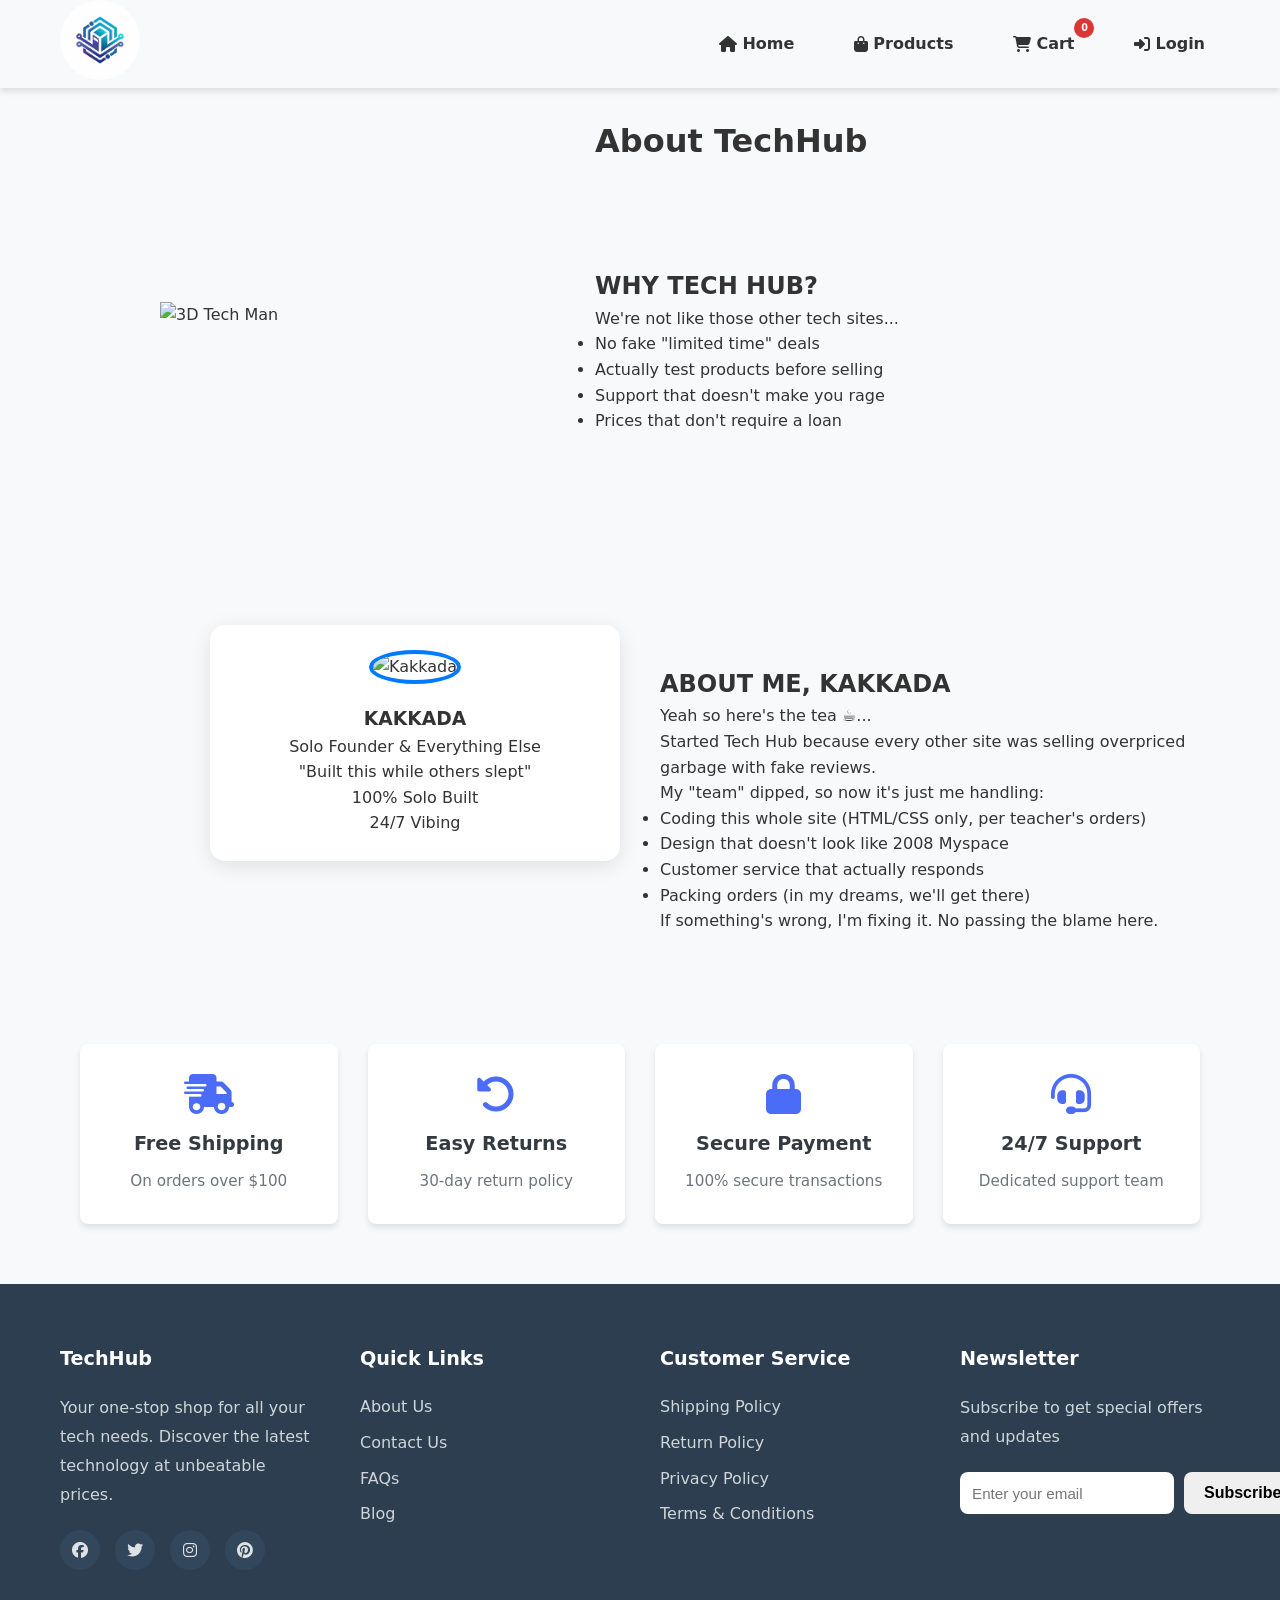
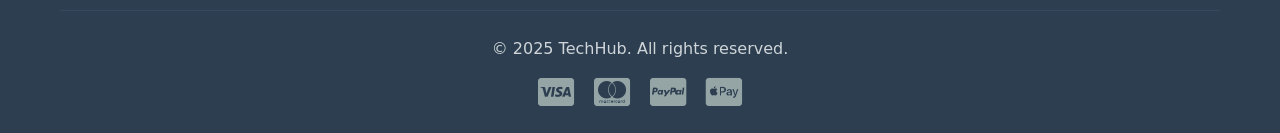
==== commit 0acf3b59: "fix: layout issues and improve css structure" ====
--- a/about.html
+++ b/about.html
@@ -1,171 +1,171 @@
-<!DOCTYPE html>
-<html lang="en">
-<head>
-    <meta charset="UTF-8">
-    <meta name="viewport" content="width=device-width, initial-scale=1.0">
-    <title>About Us - TechHub</title>
-    <!-- <link rel="stylesheet" href="css/style.css"> -->
-    <link rel="stylesheet" href="css/main.css">
-    
-    <link rel="stylesheet"
-    href="https://cdnjs.cloudflare.com/ajax/libs/font-awesome/6.5.1/css/all.min.css"
-    integrity="sha512-DTOQO9RWCH3ppGqcWaEA1BIZOC6xxalwEsw9c2QQeAIftl+Vegovlnee1c9QX4TctnWMn13TZye+giMm8e2LwA=="
-    crossorigin="anonymous"
-    referrerpolicy="no-referrer" />
-</head>
-<body>
-
-    <header class="main-header">
-        <div class="container">
-             <a href="homepage.html"><img src="image/logo.avif" class="logo" alt="TechHub Logo"></a>
-            <nav class="main-nav">
-                <a href="homepage.html"><i class="fas fa-home"></i>Home</a>
-                <a href="product.html"><i class="fas fa-shopping-bag"></i>Products</a>
-                <a href="cart.html" class="cart-link"><i class="fas fa-shopping-cart"></i>Cart<span class="cart-count">0</span></a>
-                <a href="login.html"><i class="fas fa-sign-in-alt"></i>Login</a>
-            </nav>
-        </div>
-    </header>
-    
-    <main class="about-us">
-        <div class="container">
-            
-            <!-- SECTION 1: 3D Man with right-aligned text -->
-            <section class="hero-split">
-                <!-- LEFT: 3D Man Image -->
-                <div class="man-container">
-                    <img src="/image/3d-man.png" alt="3D Tech Man" class="tech-man">
-                </div>
-                
-                <!-- RIGHT: Text aligned to middle of man -->
-                <div class="man-text">
-                    <h2 class="about-us-title">About TechHub</h2>
-                    <h2>WHY TECH HUB?</h2>
-                    <p>We're not like those other tech sites...</p>
-                    <ul class="points">
-                        <li>No fake "limited time" deals</li>
-                        <li>Actually test products before selling</li>
-                        <li>Support that doesn't make you rage</li>
-                        <li>Prices that don't require a loan</li>
-                    </ul>
-                </div>
-            </section>
-
-            <!-- SECTION 2: Your info split -->
-            <section class="founder-split">
-                <!-- LEFT: Your Card -->
-                <div class="kakkada-card">
-                    <div class="card-content">
-                        <img src="/image/kakkada.png
-                        " alt="Kakkada" class="profile-pic">
-                        <h3>KAKKADA</h3>
-                        <p class="role">Solo Founder & Everything Else</p>
-                        <p class="tagline">"Built this while others slept"</p>
-                        <div class="stats">
-                            <div class="stat">
-                                <span class="number">100%</span>
-                                <span>Solo Built</span>
-                            </div>
-                            <div class="stat">
-                                <span class="number">24/7</span>
-                                <span>Vibing</span>
-                            </div>
-                        </div>
-                    </div>
-                </div>
-                
-                <!-- RIGHT: About You Text -->
-                <div class="about-kakkada">
-                    <h2>ABOUT ME, KAKKADA</h2>
-                    <p>Yeah so here's the tea ☕...</p>
-                    <p>Started Tech Hub because every other site was selling overpriced garbage with fake reviews.</p>
-                    <p>My "team" dipped, so now it's just me handling:</p>
-                    <ul>
-                        <li>Coding this whole site (HTML/CSS only, per teacher's orders)</li>
-                        <li>Design that doesn't look like 2008 Myspace</li>
-                        <li>Customer service that actually responds</li>
-                        <li>Packing orders (in my dreams, we'll get there)</li>
-                    </ul>
-                    <p>If something's wrong, I'm fixing it. No passing the blame here.</p>
-                </div>
-            </section>
-            <section class="features-section">
-                <div class="container">
-                    <div class="feature">
-                        <i class="fas fa-shipping-fast"></i>
-                        <h3>Free Shipping</h3>
-                        <p>On orders over $100</p>
-                    </div>
-                    <div class="feature">
-                        <i class="fas fa-undo-alt"></i>
-                        <h3>Easy Returns</h3>
-                        <p>30-day return policy</p>
-                    </div>
-                    <div class="feature">
-                        <i class="fas fa-lock"></i>
-                        <h3>Secure Payment</h3>
-                        <p>100% secure transactions</p>
-                    </div>
-                    <div class="feature">
-                        <i class="fas fa-headset"></i>
-                        <h3>24/7 Support</h3>
-                        <p>Dedicated support team</p>
-                    </div>
-                </div>
-            </section>
-        </div>
-    </main>
-
-    <footer class="main-footer">
-        <div class="container">
-            <div class="footer-content">
-                <div class="footer-section">
-                    <h3>TechHub</h3>
-                    <p>Your one-stop shop for all your tech needs. Discover the latest technology at unbeatable prices.</p>
-                    <div class="social-links">
-                        <a href="#" aria-label="Facebook"><i class="fab fa-facebook"></i></a>
-                        <a href="#" aria-label="Twitter"><i class="fab fa-twitter"></i></a>
-                        <a href="#" aria-label="Instagram"><i class="fab fa-instagram"></i></a>
-                        <a href="#" aria-label="Pinterest"><i class="fab fa-pinterest"></i></a>
-                    </div>
-                </div>
-                <div class="footer-section">
-                    <h4>Quick Links</h4>
-                    <ul>
-                        <li><a href="about.html">About Us</a></li>
-                        <li><a href="contact.html">Contact Us</a></li>
-                        <li><a href="faq.html">FAQs</a></li>
-                        <li><a href="blog.html">Blog</a></li>
-                    </ul>
-                </div>
-                <div class="footer-section">
-                    <h4>Customer Service</h4>
-                    <ul>
-                        <li><a href="shipping.html">Shipping Policy</a></li>
-                        <li><a href="returns.html">Return Policy</a></li>
-                        <li><a href="privacy.html">Privacy Policy</a></li>
-                        <li><a href="terms.html">Terms & Conditions</a></li>
-                    </ul>
-                </div>
-                <div class="footer-section">
-                    <h4>Newsletter</h4>
-                    <p>Subscribe to get special offers and updates</p>
-                    <form class="newsletter-form">
-                        <input type="email" placeholder="Enter your email" required>
-                        <button type="submit" class="btn">Subscribe</button>
-                    </form>
-                </div>
-            </div>
-            <div class="footer-bottom">
-                <p>&copy; 2025 TechHub. All rights reserved.</p>
-                <div class="payment-methods">
-                    <i class="fab fa-cc-visa"></i>
-                    <i class="fab fa-cc-mastercard"></i>
-                    <i class="fab fa-cc-paypal"></i>
-                    <i class="fab fa-cc-apple-pay"></i>
-                </div>
-            </div>
-        </div>
-    </footer>
-</body>
+<!DOCTYPE html>
+<html lang="en">
+<head>
+    <meta charset="UTF-8">
+    <meta name="viewport" content="width=device-width, initial-scale=1.0">
+    <title>About Us - TechHub</title>
+    <!-- <link rel="stylesheet" href="css/style.css"> -->
+    <link rel="stylesheet" href="css/main.css">
+    
+    <link rel="stylesheet"
+    href="https://cdnjs.cloudflare.com/ajax/libs/font-awesome/6.5.1/css/all.min.css"
+    integrity="sha512-DTOQO9RWCH3ppGqcWaEA1BIZOC6xxalwEsw9c2QQeAIftl+Vegovlnee1c9QX4TctnWMn13TZye+giMm8e2LwA=="
+    crossorigin="anonymous"
+    referrerpolicy="no-referrer" />
+</head>
+<body>
+
+    <header class="main-header">
+        <div class="container">
+             <a href="homepage.html"><img src="image/logo.avif" class="logo" alt="TechHub Logo"></a>
+            <nav class="main-nav">
+                <a href="homepage.html"><i class="fas fa-home"></i>Home</a>
+                <a href="product.html"><i class="fas fa-shopping-bag"></i>Products</a>
+                <a href="cart.html" class="cart-link"><i class="fas fa-shopping-cart"></i>Cart<span class="cart-count">0</span></a>
+                <a href="login.html"><i class="fas fa-sign-in-alt"></i>Login</a>
+            </nav>
+        </div>
+    </header>
+    
+    <main class="about-us">
+        <div class="container">
+            
+            <!-- SECTION 1: 3D Man with right-aligned text -->
+            <section class="hero-split">
+                <!-- LEFT: 3D Man Image -->
+                <div class="man-container">
+                    <img src="/image/3d-man.png" alt="3D Tech Man" class="tech-man">
+                </div>
+                
+                <!-- RIGHT: Text aligned to middle of man -->
+                <div class="man-text">
+                    <h2 class="about-us-title">About TechHub</h2>
+                    <h2>WHY TECH HUB?</h2>
+                    <p>We're not like those other tech sites...</p>
+                    <ul class="points">
+                        <li>No fake "limited time" deals</li>
+                        <li>Actually test products before selling</li>
+                        <li>Support that doesn't make you rage</li>
+                        <li>Prices that don't require a loan</li>
+                    </ul>
+                </div>
+            </section>
+
+            <!-- SECTION 2: Your info split -->
+            <section class="founder-split">
+                <!-- LEFT: Your Card -->
+                <div class="kakkada-card">
+                    <div class="card-content">
+                        <img src="/image/kakkada.png
+                        " alt="Kakkada" class="profile-pic">
+                        <h3>KAKKADA</h3>
+                        <p class="role">Solo Founder & Everything Else</p>
+                        <p class="tagline">"Built this while others slept"</p>
+                        <div class="stats">
+                            <div class="stat">
+                                <span class="number">100%</span>
+                                <span>Solo Built</span>
+                            </div>
+                            <div class="stat">
+                                <span class="number">24/7</span>
+                                <span>Vibing</span>
+                            </div>
+                        </div>
+                    </div>
+                </div>
+                
+                <!-- RIGHT: About You Text -->
+                <div class="about-kakkada">
+                    <h2>ABOUT ME, KAKKADA</h2>
+                    <p>Yeah so here's the tea ☕...</p>
+                    <p>Started Tech Hub because every other site was selling overpriced garbage with fake reviews.</p>
+                    <p>My "team" dipped, so now it's just me handling:</p>
+                    <ul>
+                        <li>Coding this whole site (HTML/CSS only, per teacher's orders)</li>
+                        <li>Design that doesn't look like 2008 Myspace</li>
+                        <li>Customer service that actually responds</li>
+                        <li>Packing orders (in my dreams, we'll get there)</li>
+                    </ul>
+                    <p>If something's wrong, I'm fixing it. No passing the blame here.</p>
+                </div>
+            </section>
+            <section class="features-section">
+                <div class="container">
+                    <div class="feature">
+                        <i class="fas fa-shipping-fast"></i>
+                        <h3>Free Shipping</h3>
+                        <p>On orders over $100</p>
+                    </div>
+                    <div class="feature">
+                        <i class="fas fa-undo-alt"></i>
+                        <h3>Easy Returns</h3>
+                        <p>30-day return policy</p>
+                    </div>
+                    <div class="feature">
+                        <i class="fas fa-lock"></i>
+                        <h3>Secure Payment</h3>
+                        <p>100% secure transactions</p>
+                    </div>
+                    <div class="feature">
+                        <i class="fas fa-headset"></i>
+                        <h3>24/7 Support</h3>
+                        <p>Dedicated support team</p>
+                    </div>
+                </div>
+            </section>
+        </div>
+    </main>
+
+    <footer class="main-footer">
+        <div class="container">
+            <div class="footer-content">
+                <div class="footer-section">
+                    <h3>TechHub</h3>
+                    <p>Your one-stop shop for all your tech needs. Discover the latest technology at unbeatable prices.</p>
+                    <div class="social-links">
+                        <a href="#" aria-label="Facebook"><i class="fab fa-facebook"></i></a>
+                        <a href="#" aria-label="Twitter"><i class="fab fa-twitter"></i></a>
+                        <a href="#" aria-label="Instagram"><i class="fab fa-instagram"></i></a>
+                        <a href="#" aria-label="Pinterest"><i class="fab fa-pinterest"></i></a>
+                    </div>
+                </div>
+                <div class="footer-section">
+                    <h4>Quick Links</h4>
+                    <ul>
+                        <li><a href="about.html">About Us</a></li>
+                        <li><a href="contact.html">Contact Us</a></li>
+                        <li><a href="faq.html">FAQs</a></li>
+                        <li><a href="blog.html">Blog</a></li>
+                    </ul>
+                </div>
+                <div class="footer-section">
+                    <h4>Customer Service</h4>
+                    <ul>
+                        <li><a href="shipping.html">Shipping Policy</a></li>
+                        <li><a href="returns.html">Return Policy</a></li>
+                        <li><a href="privacy.html">Privacy Policy</a></li>
+                        <li><a href="terms.html">Terms & Conditions</a></li>
+                    </ul>
+                </div>
+                <div class="footer-section">
+                    <h4>Newsletter</h4>
+                    <p>Subscribe to get special offers and updates</p>
+                    <form class="newsletter-form">
+                        <input type="email" placeholder="Enter your email" required>
+                        <button type="submit" class="btn">Subscribe</button>
+                    </form>
+                </div>
+            </div>
+            <div class="footer-bottom">
+                <p>&copy; 2025 TechHub. All rights reserved.</p>
+                <div class="payment-methods">
+                    <i class="fab fa-cc-visa"></i>
+                    <i class="fab fa-cc-mastercard"></i>
+                    <i class="fab fa-cc-paypal"></i>
+                    <i class="fab fa-cc-apple-pay"></i>
+                </div>
+            </div>
+        </div>
+    </footer>
+</body>
 </html>
--- a/css/style.css
+++ b/css/style.css
@@ -1,4462 +1,4462 @@
-*{
-    padding: 0;
-    margin: 0;
-    box-sizing: border-box;
-}
-
-:root {
-    --primary-color: #4a6cf7;
-    --secondary-color: #6c757d;
-    --success-color: #28a745;
-    --danger-color: #dc3535;
-    --warning-color: #ffc107;
-    --info-color: #17a2b8;
-    --light-color: #f8f9fa;
-    --dark-color: #343a40;
-    --border-radius: 8px;
-    --box-shadow: 0 4px 6px rgba(0, 0, 0, 0.1);
-    --transition: all 0.3s ease;
-}
-
-body {
-    font-family: system-ui, -apple-system, BlinkMacSystemFont, 'Segoe UI', Roboto, Oxygen, Ubuntu, Cantarell, 'Open Sans', 'Helvetica Neue', sans-serif;
-    line-height: 1.6;
-    color: #333;
-    background-color: #f8f9fa;
-}
-/* ------------------------------
--------- Home Page Stye ---------
---------------------------------- */
-.container{
-    width: 100%;
-    max-width: 1200px;
-    margin: 0 auto;
-    padding: 0 20px;
-}
-
-/* Header */
-.main-header {
-    background-color: var(--light-color);
-    box-shadow: var(--box-shadow);
-    padding: 20px 0;
-    position: sticky;
-    top: 0;
-    z-index: 1000;
-}
-
-.main-header .container{
-    display: flex;
-    justify-content: space-between;
-    align-items: center;
-}
-
-.container .logo{
-    width: 80px;
-    margin-bottom: -20px;
-    margin-top: -20px;
-    border: none;
-    border-radius: 50%;
-}
-
-.main-nav {
-    display: flex;
-    gap: 30px;
-}
-
-.main-nav a {
-    text-decoration: none;
-    color: #333;
-    font-weight: 600;
-    padding: 8px 15px;
-    border-radius: var(--border-radius);
-    transition: var(--transition);
-    display: flex;
-    align-items: center;
-    gap: 5px;
-}
-
-.main-nav a:hover,
-.main-nav a.active {
-    color: var(--primary-color);
-    background-color: rgba(64, 77, 127, 0.1);
-}
-
-.cart-link {
-    position: relative;
-}
-
-.cart-count{
-    position: absolute;
-    background-color: var(--danger-color);
-    color: white;
-    border-radius: 50%;
-    display: inline-flex;
-    align-items: center;
-    justify-content: center;
-    width: 20px;
-    height: 20px;
-    font-size: 0.6rem;
-    font-weight: 700;
-    top: -5px;
-    right: -5px;
-}
-
-.cart-count.bump{
-    animation: bump 0.5s ease-out;
-}
-
-@keyframes bump {
-    0%{
-        transform: scale(1);
-    }
-    50%{
-        transform: scale(1.5);
-    }
-    100%{
-        transform: scale(1);
-    }
-}
-
-/* Hero Section */
-.hero{
-    text-align: center;
-    color: white;
-    padding: 100px 20px;
-    background-image: url(../image/image3.png);
-    background-repeat: no-repeat;
-    background-size: cover;
-    background-position: center;
-    margin-bottom: 50px;
-    position: relative;
-}
-
-/* Add overlay for better text readability */
-.hero::before {
-    content: "";
-    position: absolute;
-    top: 0;
-    left: 0;
-    width: 100%;
-    height: 100%;
-    background-color: rgba(0, 0, 0, 0.4);
-    z-index: 1;
-}
-
-.hero .container {
-    position: relative;
-    z-index: 2;
-}
-
-.hero h2 {
-    font-size: 3rem;
-    margin-bottom: 25px;
-    font-weight: 600;
-    text-shadow: 2px 2px 4px rgba(0, 0, 0, 0.5);
-}
-
-.hero p {
-    font-size: 1.5rem;
-    font-weight: 700;
-    margin-bottom: 30px;
-    opacity: 0.95;
-    text-shadow: 2px 2px 4px rgba(0, 0, 0, 0.5);
-}
-
-/* Product Grid */
-.product-section {
-    padding: 50px 0;
-}
-
-.section-title {
-    text-align: center;
-    margin-bottom: 40px;
-    font-size: 2rem;
-    color: var(--dark-color);
-    padding-bottom: 15px;
-    position: relative;
-}
-
-.section-title::after {
-    content: "";
-    position: absolute;
-    bottom: 0;
-    left: 50%;
-    transform: translateX(-50%);
-    width: 80px;
-    height: 3px;
-    background-color: var(--primary-color);
-}
-
-.filter-options {
-    display: flex;
-    justify-content: center;
-    gap: 15px;
-    margin-bottom: 30px;
-    flex-wrap: wrap;
-}
-
-.filter-btn {
-    padding: 8px 20px;
-    border: 1px solid #ddd;
-    background: white;
-    border-radius: 30px;
-    cursor: pointer;
-    transition: var(--transition);
-    font-weight: 500;
-}
-
-.filter-btn:hover,
-.filter-btn.active {
-    background-color: var(--primary-color);
-    color: white;
-    border-color: var(--primary-color);
-}
-
-.product-grid {
-    display: grid;
-    grid-template-columns: repeat(auto-fit, minmax(250px, 1fr));
-    gap: 25px;
-    margin-bottom: 40px;
-}
-
-.product-card {
-    background-color: white;
-    border-radius: var(--border-radius);
-    overflow: hidden;
-    box-shadow: var(--box-shadow);
-    transition: var(--transition);
-    position: relative;
-    display: flex;
-    flex-direction: column;
-    height: 100%;
-}
-
-.product-card:hover {
-    transform: translateY(-5px);
-    box-shadow: 0 10px 20px rgba(0, 0, 0, 0.15);
-}
-
-.product-link {
-    text-decoration: none;
-    color: inherit;
-    display: flex;
-    flex-direction: column;
-    flex: 1;
-}
-
-.product-badge {
-    position: absolute;
-    top: 15px;
-    right: 15px;
-    background-color: var(--primary-color);
-    color: white;
-    padding: 4px 10px;
-    border-radius: 10px;
-    font-size: 0.8rem;
-    font-weight: 500;
-    z-index: 3;
-}
-
-.product-badge.sale {
-    background-color: var(--danger-color);
-}
-
-.product-badge.new {
-    background-color: var(--success-color);
-}
-
-.product-image {
-    position: relative;
-    overflow: hidden;
-    padding-top: 100%;
-    background-color: #f8f9fa;
-}
-
-.product-image img {
-    position: absolute;
-    top: 0;
-    left: 0;
-    width: 100%;
-    height: 100%;
-    object-fit: cover;
-    transition: var(--transition);
-}
-
-.product-card:hover .product-image img {
-    transform: scale(1.05);
-}
-
-.product-action {
-    position: absolute;
-    top: 15px;
-    left: 15px;
-    display: flex;
-    flex-direction: column;
-    gap: 10px;
-    opacity: 0;
-    transform: translateX(-60px);
-    transition: var(--transition);
-    z-index: 2;
-}
-
-.product-card:hover .product-action {
-    opacity: 1;
-    transform: translateX(0);
-}
-
-.btn-icon {
-    width: 36px;
-    height: 36px;
-    background: white;
-    border-radius: 50%;
-    border: none;
-    color: var(--primary-color);
-    display: flex;
-    align-items: center;
-    justify-content: center;
-    cursor: pointer;
-    box-shadow: 0 3px 5px rgba(0, 0, 0, 0.5);
-    transition: var(--transition);
-}
-
-.btn-icon:hover {
-    background-color: var(--primary-color);
-    color: white;
-    transform: translateY(-2px);
-}
-
-.product-detail {
-    padding: 20px;
-    flex: 1;
-    display: flex;
-    flex-direction: column;
-}
-
-.product-category {
-    display: block;
-    font-size: 0.8rem;
-    color: var(--success-color);
-    margin-bottom: 5px;
-    text-transform: uppercase;
-    font-weight: 600;
-}
-
-.product-title {
-    font-size: 1.1rem;
-    margin-bottom: 10px;
-    font-weight: 600;
-    color: var(--dark-color);
-    min-height: 2.4em;
-    line-height: 1.2em;
-}
-
-.product-rating {
-    color: #ffc107;
-    margin-bottom: 10px;
-    font-size: 0.9rem;
-}
-
-.rating-count {
-    color: var(--secondary-color);
-    margin-left: 5px;
-    font-size: 0.8rem;
-}
-
-.product-price {
-    display: flex;
-    align-items: center;
-    gap: 10px;
-    margin-bottom: 0;
-    margin-top: auto;
-}
-
-.current-price {
-    font-size: 1.3rem;
-    font-weight: 700;
-    color: var(--primary-color);
-}
-
-.original-price {
-    font-size: 0.9rem;
-    color: var(--secondary-color);
-    text-decoration: line-through;
-}
-
-/* Buttons */
-.btn {
-    display: inline-block;
-    padding: 12px 24px;
-    border: none;
-    border-radius: var(--border-radius);
-    font-weight: 500;
-    cursor: pointer;
-    text-align: center;
-    transition: var(--transition);
-    text-decoration: none;
-    font-size: 1rem;
-}
-
-.btn-primary {
-    background-color: var(--primary-color);
-    color: white;
-}
-
-.btn-primary:hover {
-    background-color: #3a5bd9;
-    transform: translateY(-2px);
-    box-shadow: 0 5px 15px rgba(74, 108, 247, 0.3);
-}
-
-.btn-block {
-    display: block;
-    width: 100%;
-}
-
-.add-to-cart {
-    background-color: var(--primary-color);
-    color: white;
-    border: none;
-    display: flex;
-    align-items: center;
-    justify-content: center;
-    gap: 8px;
-    padding: 12px;
-    font-weight: 600;
-    cursor: pointer;
-}
-
-.add-to-cart:hover {
-    background-color: #3a5bd9;
-}
-
-.add-to-cart i {
-    font-size: 1rem;
-}
-
-/* Features Section */
-.features-section {
-    background-color: #f8f9fa;
-    padding: 60px 0;
-    margin-top: 50px;
-}
-
-.features-section .container {
-    display: grid;
-    grid-template-columns: repeat(auto-fit, minmax(200px, 1fr));
-    gap: 30px;
-}
-
-.feature {
-    text-align: center;
-    padding: 30px 20px;
-    background: white;
-    border-radius: var(--border-radius);
-    box-shadow: var(--box-shadow);
-    transition: var(--transition);
-}
-
-.feature:hover {
-    transform: translateY(-5px);
-    box-shadow: 0 10px 20px rgba(0, 0, 0, 0.1);
-}
-
-.feature i {
-    font-size: 2.5rem;
-    color: var(--primary-color);
-    margin-bottom: 15px;
-}
-
-.feature h3 {
-    margin-bottom: 10px;
-    font-size: 1.2rem;
-    color: var(--dark-color);
-}
-
-.feature p {
-    color: var(--secondary-color);
-    font-size: 0.95rem;
-}
-
-/* Footer */
-.main-footer {
-    background-color: #2c3e50;
-    color: #ecf0f1;
-    padding: 60px 0 0;
-}
-
-.footer-content {
-    display: grid;
-    grid-template-columns: repeat(auto-fit, minmax(250px, 1fr));
-    gap: 40px;
-    margin-bottom: 40px;
-}
-
-.footer-section h3,
-.footer-section h4 {
-    margin-bottom: 20px;
-    font-size: 1.2rem;
-    color: white;
-}
-
-.footer-section p {
-    margin-bottom: 15px;
-    opacity: 0.85;
-    line-height: 1.8;
-}
-
-.footer-section ul {
-    list-style: none;
-}
-
-.footer-section ul li {
-    margin-bottom: 10px;
-}
-
-.footer-section a {
-    color: #ecf0f1;
-    text-decoration: none;
-    transition: var(--transition);
-    opacity: 0.85;
-}
-
-.footer-section a:hover {
-    color: var(--primary-color);
-    padding-left: 5px;
-    opacity: 1;
-}
-
-.social-links {
-    display: flex;
-    gap: 15px;
-    margin-top: 20px;
-}
-
-.social-links a {
-    display: flex;
-    align-items: center;
-    justify-content: center;
-    width: 40px;
-    height: 40px;
-    background-color: #34495e;
-    border-radius: 50%;
-    color: white;
-    transition: var(--transition);
-    padding: 0;
-}
-
-.social-links a:hover {
-    transform: translateY(-3px);
-}
-
-.newsletter-form {
-    display: flex;
-    gap: 10px;
-    margin-top: 20px;
-}
-
-.newsletter-form input {
-    flex: 1;
-    padding: 12px;
-    border: none;
-    border-radius: var(--border-radius);
-    font-size: 0.95rem;
-}
-
-.newsletter-form input:focus {
-    outline: 2px solid var(--primary-color);
-}
-
-.newsletter-form .btn {
-    padding: 12px 20px;
-    white-space: nowrap;
-}
-
-.footer-bottom {
-    border-top: 1px solid #34495e;
-    padding: 25px 0;
-    text-align: center;
-    display: flex;
-    flex-direction: column;
-    gap: 15px;
-    align-items: center;
-}
-
-.footer-bottom p {
-    margin: 0;
-    opacity: 0.85;
-}
-
-.payment-methods {
-    display: flex;
-    justify-content: center;
-    gap: 20px;
-    font-size: 2rem;
-    color: #95a5a6;
-}
-
-.payment-methods i {
-    transition: var(--transition);
-}
-
-.payment-methods i:hover {
-    color: var(--primary-color);
-    transform: scale(1.1);
-}
-
-/* Pagination */
-.pagination {
-    display: flex;
-    justify-content: center;
-    gap: 10px;
-    margin-top: 40px;
-}
-
-.page-btn {
-    width: 40px;
-    height: 40px;
-    border: 1px solid #ddd;
-    background: white;
-    border-radius: 50%;
-    display: flex;
-    align-items: center;
-    justify-content: center;
-    cursor: pointer;
-    transition: var(--transition);
-    font-weight: 500;
-}
-
-.page-btn:hover,
-.page-btn.active {
-    background-color: var(--primary-color);
-    color: white;
-    border-color: var(--primary-color);
-}
-
-/* Fade in animation for filtered products */
-@keyframes fadeIn {
-    from {
-        opacity: 0;
-        transform: translateY(20px);
-    }
-    to {
-        opacity: 1;
-        transform: translateY(0);
-    }
-}
-
-/* Responsive */
-@media (max-width: 992px) {
-    .product-grid {
-        grid-template-columns: repeat(auto-fit, minmax(220px, 1fr));
-    }
-}
-
-@media (max-width: 768px) {
-    .main-header {
-        padding-bottom: 0;
-    }
-
-    .main-nav {
-        position: fixed;
-        bottom: 0;
-        left: 0;
-        right: 0;
-        background-color: white;
-        box-shadow: 0 -2px 10px rgba(0, 0, 0, 0.1);
-        z-index: 1000;
-        justify-content: space-around;
-        padding: 8px 0;
-        margin: 0;
-    }
-
-    .main-nav a {
-        flex-direction: column;
-        font-size: 0.7rem;
-        padding: 8px 12px;
-        gap: 3px;
-    }
-
-    .main-nav i {
-        font-size: 1.2rem;
-    }
-
-    .hero {
-        padding: 60px 20px;
-    }
-
-    .hero h2 {
-        font-size: 2rem;
-    }
-
-    .hero p {
-        font-size: 1rem;
-    }
-
-    .section-title {
-        font-size: 1.6rem;
-    }
-
-    .features-section .container {
-        grid-template-columns: 1fr 1fr;
-    }
-
-    .footer-content {
-        grid-template-columns: 1fr;
-        gap: 30px;
-    }
-}
-
-@media (max-width: 576px) {
-    .product-grid {
-        grid-template-columns: 1fr 1fr;
-        gap: 15px;
-    }
-
-    .product-detail {
-        padding: 15px;
-    }
-
-    .product-title {
-        font-size: 0.95rem;
-    }
-
-    .features-section .container {
-        grid-template-columns: 1fr;
-    }
-
-    .newsletter-form {
-        flex-direction: column;
-    }
-
-    .filter-options {
-        gap: 8px;
-    }
-
-    .filter-btn {
-        padding: 6px 15px;
-        font-size: 0.9rem;
-    }
-}
-
-/* End of CSS Style Home Page */
-
-/* ------------------------------
-------- Log in and Sign Up ------
---------------------------------- */
-.login {
-    display: flex;
-    align-items: center;
-    justify-content: center;
-    width: 100%;
-    height: 120vh; 
-    position: relative;
-    overflow: hidden;
-    text-align: left;
-}
-
-.login::before {
-    content: "";
-    position: absolute;
-    top: 0;
-    left: 0;
-    width: 100%;
-    height: 100%;
-    background-image: url(../image/background_login.png);
-    background-repeat: no-repeat;
-    background-size: cover;
-    background-position: center;
-    filter: blur(5px);
-    z-index: -1; 
-}
-
-.login-form {
-    position: relative;
-    z-index: 1;
-    background-color: rgba(255, 255, 255, 0.95);
-    padding: 40px;
-    border-radius: 10px;
-    box-shadow: 0 5px 15px rgba(0, 0, 0, 1);
-    max-width: 400px; 
-    width: 90%;
-    text-align: left; 
-}
-
-.logo-form{
-    width: 100px;
-    border-radius: 50%;
-    display: block;
-    margin-left: auto;
-    margin-right: auto;
-}
-
-.login-form h2{
-    text-align: center;
-}
-
-label{
-    font-weight: bold;
-    font-size: 1.2rem;
-}
-
-.login-form input[type="email"],
-.login-form input[type="text"],
-.login-form input[type="password"],
-.login-form button {
-    width: 100%;
-    padding: 10px;
-    margin-bottom: 15px;
-    border: 1px solid #ccc;
-    border-radius: 10px;
-    box-sizing: border-box;
-    margin-top: 10px;
-}
-
-.login-form button {
-    background-color: #007bff; 
-    color: white;
-    font-weight: bold;
-    cursor: pointer;
-    border: none;
-    transition: background-color 0.3s;
-}
-
-.login-form button:hover {
-    background-color: #0056b3;
-}
-
-.social-icon {
-    display: flex;
-    justify-content: center;
-    gap: 15px;
-    margin: 15px 0;
-}
-
-.social-icon i {
-    font-size: 24px;
-    color: #5c5c5c;
-    cursor: pointer;
-    transition: color 0.3s;
-}
-
-.social-icon i:hover {
-    color: #007bff;
-}
-
-.forget-pass{
-    font-weight: 100;
-    color: rgb(0, 84, 163);
-    text-align: center;
-}
-
-.login-with, .signup {
-    text-align: center;
-}
-
-.signup{
-    font-weight: 300
-}
-
-.signup a {
-    color: #007bff;
-    text-decoration: none;
-    font-weight: bold;
-}
-
-@media (max-width: 768px){
-    .login{
-        height: 150vh;
-        margin-top: -60px;
-    }
-}
-
-/* =============
-||Product Page||
-=============== */
-.product-header{
-    text-align: center;
-    padding: 20px;
-    background-image: url(../image/image2.png);
-    background-repeat: no-repeat;
-    background-size: cover;
-    background-position: center;
-    margin-bottom: 50px;
-    position: relative;
-    max-height: 250px;
-}
-.page-title{
-    text-align: center;
-    margin-bottom: 15px;
-    font-size: 2.5rem;
-    color: #ffffff;
-    position: relative;
-    -webkit-text-stroke: 1px rgb(0, 0, 0);
-}
-.page-description{
-    text-align: center;
-    color: white;
-    max-width: 700px;
-    margin: 0 auto 30px;
-    font-size: 1.1rem;
-    line-height: 1.6;
-    -webkit-text-stroke: 1px white;
-}
-.product-container{
-    display: grid;
-    grid-template-columns: 250px 1fr;
-    gap: 30px;
-    padding: 0 0 60px;
-}
-.filter-sidebar{
-    position: sticky;
-    top: 100px;
-    align-self: flex-start;
-    height: fit-content;
-}
-.filter-widget{
-    background: white;
-    border-radius: 12px;
-    padding: 20px;
-    margin-bottom: 25px;
-    box-shadow: 0 5px 15px rgba(0, 0, 0, 0.05);
-    border: 1px solid #eee;
-}
-.filter-title{
-    font-size: 1.1rem;
-    margin-bottom: 15px;
-    padding-bottom: 10px;
-    border-bottom: 1px solid black;
-    display: flex;
-    justify-content: space-between;
-    align-items: center;
-    cursor: pointer;
-    font-weight: 600;
-}
-.category-item label ,span{
-    font-size: 1rem;
-    font-weight: 500;
-}
-.category-item input[type="checkbox"]{
-    margin-right: 10px;
-}
-.category-list{
-    list-style-type: none;
-}
-.filter-title::after{
-    content: "\f107";
-    font-family: "Font Awesome 5 Free";
-    font-weight: 900;
-    transition: transform 0.3s ease;
-}
-.price-content{
-    display: flex;
-    align-items: center;
-    justify-content: space-between;
-    margin: 0 10px;
-}
-.price-content label{
-    font-size: 14px;
-    font-weight: 600;
-}
-.price-content p{
-    font-size: 16px;
-    font-weight: 700;
-}
-.range-slider{
-    width: 200px;
-    position: relative;
-    margin: 15px;
-    margin-top: 10px;
-}
-.fa-star{
-    color: rgb(255, 136, 0);
-}
-.far{
-    color: rgb(105, 105, 105);
-}
-/* Base button */
-.btn {
-  padding: 12px 24px;
-  border-radius: 8px;
-  border: none;
-  font-weight: 600;
-  cursor: pointer;
-  transition: all 0.2s;
-  font-size: 1rem;
-}
-.filters-footer .btn {
-  width: 100%;
-  margin-bottom: 8px;
-  display: flex;
-  justify-content: center;
-}
-.btn--primary:hover {
-  background: var(--primary-color);
-  transform: translateY(-1px);
-  color: white;
-}
-/* Product-toolbar */
-.product-toolbar {
-    margin-bottom: 20px;
-    padding: 15px 20px;
-    border: 1px solid #e0e0e0;
-    border-radius: 10px;
-    background-color: #ffffff;
-    box-shadow: 0 5px 15px rgba(0, 0, 0, 0.05);
-    backdrop-filter: blur(10px);
-    background-color: rgba(255, 255, 255, 0.95);
-}
-
-/* Top Row */
-.toolbar-top {
-    display: flex;
-    justify-content: center;
-    align-items: center;
-    margin-bottom: 15px;
-    padding-bottom: 15px;
-    border-bottom: 1px solid #f0f0f0;
-}
-
-.products-count {
-    font-size: 0.95rem;
-    color: #555;
-    background: linear-gradient(135deg, #f8f9fa 0%, #e9ecef 100%);
-    padding: 8px 16px;
-    border-radius: 20px;
-    font-weight: 600;
-    border: 1px solid #e0e0e0;
-}
-
-/* Bottom Row */
-.toolbar-bottom {
-    display: grid;
-    grid-template-columns: 1fr auto;
-    gap: 20px;
-    align-items: center;
-}
-
-/* Active Filters */
-.toolbar-left {
-    display: flex;
-    flex-wrap: wrap;
-    gap: 10px;
-    align-items: center;
-    min-height: 40px;
-}
-
-.active-filters {
-    display: flex;
-    flex-wrap: wrap;
-    gap: 8px;
-    align-items: center;
-}
-
-.filter-tag {
-    display: inline-flex;
-    align-items: center;
-    gap: 6px;
-    background: linear-gradient(135deg, #0066cc 0%, #004d99 100%);
-    color: white;
-    padding: 6px 12px;
-    border-radius: 16px;
-    font-size: 0.85rem;
-    font-weight: 500;
-    box-shadow: 0 2px 4px rgba(0, 102, 204, 0.2);
-    transition: all 0.2s ease;
-}
-
-.filter-tag:hover {
-    transform: translateY(-1px);
-    box-shadow: 0 4px 8px rgba(0, 102, 204, 0.3);
-}
-
-.filter-tag button {
-    background: none;
-    border: none;
-    color: white;
-    cursor: pointer;
-    font-size: 1.1rem;
-    line-height: 1;
-    padding: 0;
-    width: 16px;
-    height: 16px;
-    display: flex;
-    align-items: center;
-    justify-content: center;
-    border-radius: 50%;
-    transition: background 0.2s;
-}
-
-.filter-tag button:hover {
-    background: rgba(255, 255, 255, 0.2);
-}
-
-.toolbar-left .clear-all {
-    background: #f8f9fa;
-    border: 1px solid #dee2e6;
-    color: #666;
-    padding: 6px 12px;
-    border-radius: 6px;
-    font-size: 0.85rem;
-    font-weight: 500;
-    cursor: pointer;
-    transition: all 0.2s;
-}
-
-.toolbar-left .clear-all:hover {
-    background: #e9ecef;
-    border-color: #ced4da;
-    color: #333;
-}
-
-/* Right: Search & Controls */
-.toolbar-right {
-    display: flex;
-    align-items: center;
-    gap: 15px;
-}
-
-/* Search Box */
-.search-within {
-    position: relative;
-    min-width: 200px;
-}
-
-.search-within input {
-    width: 100%;
-    padding: 10px 40px 10px 15px;
-    border: 2px solid #e0e0e0;
-    border-radius: 8px;
-    font-size: 0.9rem;
-    transition: all 0.3s;
-    background: white;
-    box-shadow: inset 0 2px 4px rgba(0,0,0,0.05);
-}
-
-.search-within input:focus {
-    outline: none;
-    border-color: #0066cc;
-    box-shadow: 0 0 0 3px rgba(0, 102, 204, 0.1);
-}
-
-.search-btn {
-    position: absolute;
-    right: 12px;
-    top: 50%;
-    transform: translateY(-50%);
-    background: none;
-    border: none;
-    color: #666;
-    cursor: pointer;
-    font-size: 1rem;
-    padding: 4px;
-    transition: color 0.2s;
-}
-
-.search-btn:hover {
-    color: #0066cc;
-}
-
-/* Control Group */
-.control-group {
-    display: flex;
-    align-items: center;
-    gap: 12px;
-}
-
-/* Sort Select */
-.sort-options {
-    position: relative;
-}
-
-.sort-select {
-    appearance: none;
-    -webkit-appearance: none;
-    -moz-appearance: none;
-    padding: 10px 35px 10px 15px;
-    border: 2px solid #e0e0e0;
-    border-radius: 8px;
-    background: white;
-    font-size: 0.9rem;
-    font-weight: 500;
-    color: #333;
-    cursor: pointer;
-    min-width: 180px;
-    transition: all 0.3s;
-    background-image: url("data:image/svg+xml,%3Csvg xmlns='http://www.w3.org/2000/svg' width='16' height='16' fill='%230066cc' viewBox='0 0 16 16'%3E%3Cpath d='M7.247 11.14 2.451 5.658C1.885 5.013 2.345 4 3.204 4h9.592a1 1 0 0 1 .753 1.659l-4.796 5.48a1 1 0 0 1-1.506 0z'/%3E%3C/svg%3E");
-    background-repeat: no-repeat;
-    background-position: right 12px center;
-    background-size: 16px;
-}
-
-.sort-select:focus {
-    outline: none;
-    border-color: #0066cc;
-    box-shadow: 0 0 0 3px rgba(0, 102, 204, 0.1);
-}
-
-.sort-select option {
-    padding: 8px;
-    font-size: 0.9rem;
-}
-
-/* View Options */
-.view-option {
-    display: flex;
-    gap: 2px;
-    background: #f8f9fa;
-    border: 2px solid #e0e0e0;
-    border-radius: 8px;
-    padding: 2px;
-}
-
-.view-btn {
-    padding: 8px;
-    border: none;
-    background: none;
-    border-radius: 6px;
-    cursor: pointer;
-    color: #666;
-    font-size: 0.9rem;
-    transition: all 0.2s;
-    display: flex;
-    align-items: center;
-    justify-content: center;
-    width: 36px;
-    height: 36px;
-}
-
-.view-btn:hover {
-    background: #e9ecef;
-    color: #333;
-}
-
-.view-btn.active {
-    background: #0066cc;
-    color: white;
-    box-shadow: 0 2px 4px rgba(0, 102, 204, 0.2);
-}
-
-/* Responsive Design */
-@media (max-width: 992px) {
-    .toolbar-bottom {
-        grid-template-columns: 1fr;
-        gap: 15px;
-    }
-    
-    .toolbar-right {
-        justify-content: space-between;
-    }
-    
-    .search-within {
-        flex-grow: 1;
-        max-width: 300px;
-    }
-}
-
-@media (max-width: 768px) {
-    .product-toolbar {
-        padding: 12px 15px;
-        top: 60px; /* Adjust for mobile */
-    }
-    
-    .toolbar-right {
-        flex-direction: column;
-        align-items: stretch;
-        gap: 12px;
-    }
-    
-    .search-within {
-        max-width: 100%;
-    }
-    
-    .control-group {
-        flex-wrap: wrap;
-        justify-content: space-between;
-    }
-    
-    .sort-select {
-        min-width: 150px;
-    }
-}
-
-@media (max-width: 576px) {
-    .toolbar-top {
-        justify-content: center;
-        margin-bottom: 12px;
-    }
-    
-    .toolbar-bottom {
-        gap: 12px;
-    }
-    
-    .toolbar-left {
-        justify-content: center;
-    }
-    
-    .control-group {
-        flex-direction: column;
-        align-items: stretch;
-    }
-    
-    .sort-options {
-        width: 100%;
-    }
-    
-    .sort-select {
-        width: 100%;
-    }
-    
-    .view-option {
-        align-self: center;
-    }
-}
-/* Animation for filter tags */
-@keyframes slideIn {
-    from {
-        opacity: 0;
-        transform: translateY(-5px);
-    }
-    to {
-        opacity: 1;
-        transform: translateY(0);
-    }
-}
-
-.filter-tag {
-    animation: slideIn 0.3s ease-out;
-}
-/* ============= MOBILE RESPONSIVE FOR PRODUCT PAGE ============= */
-/* Mobile Header Adjustments */
-@media (max-width: 992px) {
-    .product-header {
-        padding: 15px;
-        margin-bottom: 30px;
-        max-height: 200px;
-    }
-    
-    .page-title {
-        font-size: 1.8rem;
-        margin-bottom: 10px;
-    }
-    
-    .page-description {
-        font-size: 0.95rem;
-        margin-bottom: 20px;
-    }
-}
-
-@media (max-width: 768px) {
-    /* Main Layout Change */
-    .product-container {
-        grid-template-columns: 1fr;
-        gap: 20px;
-        padding: 0 0 80px; /* Extra padding for mobile filter button */
-    }
-    
-    /* Hide sidebar by default on mobile */
-    .filter-sidebar {
-        position: fixed;
-        top: 0;
-        left: -100%;
-        width: 85%;
-        max-width: 320px;
-        height: 100vh;
-        background: white;
-        z-index: 1001;
-        padding: 20px;
-        overflow-y: auto;
-        transition: left 0.3s ease;
-        box-shadow: 5px 0 15px rgba(0,0,0,0.1);
-    }
-    
-    .filter-sidebar.active {
-        left: 0;
-    }
-    
-    /* Overlay for sidebar */
-    .filter-overlay {
-        display: none;
-        position: fixed;
-        top: 0;
-        left: 0;
-        width: 100%;
-        height: 100%;
-        background: rgba(0,0,0,0.5);
-        z-index: 1000;
-    }
-    
-    .filter-overlay.active {
-        display: block;
-    }
-    
-    /* Show mobile filter button */
-    .mobile-filter-toggle {
-        display: flex;
-        align-items: center;
-        justify-content: center;
-    }
-    
-    /* Filter sidebar close button */
-    .filter-close {
-        position: absolute;
-        top: 15px;
-        right: 15px;
-        background: none;
-        border: none;
-        font-size: 1.5rem;
-        color: #666;
-        cursor: pointer;
-        z-index: 1002;
-    }
-    
-    /* Product Grid for Mobile */
-    .product-grid {
-        display: grid;
-        grid-template-columns: repeat(2, 1fr);
-        gap: 15px;
-    }
-    
-    /* Product Card Mobile Adjustments */
-    .product-card {
-        padding: 12px;
-    }
-    
-    .product-title {
-        font-size: 0.95rem;
-        margin-bottom: 5px;
-    }
-    
-    .product-price .current-price {
-        font-size: 1rem;
-    }
-    
-    .product-price .original-price {
-        font-size: 0.85rem;
-    }
-    
-    .btn.btn-block {
-        padding: 10px;
-        font-size: 0.85rem;
-    }
-    
-    /* Product Toolbar Mobile */
-    .product-toolbar {
-        padding: 12px;
-        margin-bottom: 15px;
-    }
-    
-    .toolbar-bottom {
-        display: flex;
-        flex-direction: column;
-        gap: 15px;
-    }
-    
-    .toolbar-left {
-        order: 2;
-        justify-content: center;
-    }
-    
-    .toolbar-right {
-        order: 1;
-        flex-direction: column;
-        width: 100%;
-    }
-    
-    .search-within {
-        width: 100%;
-        min-width: auto;
-    }
-    
-    .control-group {
-        flex-direction: column;
-        width: 100%;
-        gap: 10px;
-    }
-    
-    .sort-options {
-        width: 100%;
-    }
-    
-    .sort-select {
-        width: 100%;
-        min-width: auto;
-    }
-    
-    .view-option {
-        align-self: center;
-    }
-    
-    /* Active filters mobile */
-    .active-filters {
-        justify-content: center;
-        flex-wrap: wrap;
-    }
-    
-    .filter-tag {
-        font-size: 0.8rem;
-        padding: 5px 10px;
-    }
-    
-    .clear-all {
-        font-size: 0.8rem;
-        padding: 5px 10px;
-    }
-    
-    /* Pagination Mobile */
-    .pagination {
-        flex-wrap: wrap;
-        justify-content: center;
-        gap: 5px;
-    }
-    
-    .page-btn {
-        padding: 8px 12px;
-        font-size: 0.9rem;
-    }
-}
-
-@media (max-width: 576px) {
-    /* Single column for very small screens */
-    .product-grid {
-        grid-template-columns: 1fr;
-        gap: 15px;
-    }
-    
-    .product-card {
-        max-width: 100%;
-    }
-    
-    /* Header adjustments */
-    .product-header {
-        max-height: 180px;
-        padding: 10px;
-    }
-    
-    .page-title {
-        font-size: 1.5rem;
-        -webkit-text-stroke: 0.5px rgb(0, 0, 0);
-    }
-    
-    .page-description {
-        font-size: 0.85rem;
-        line-height: 1.4;
-        -webkit-text-stroke: 0.5px white;
-    }
-    
-    /* Filter sidebar width */
-    .filter-sidebar {
-        width: 90%;
-    }
-    
-    /* Filter widgets */
-    .filter-widget {
-        padding: 15px;
-        margin-bottom: 15px;
-    }
-    
-    .filter-title {
-        font-size: 1rem;
-    }
-    
-    .category-item label, 
-    .category-item span {
-        font-size: 0.9rem;
-    }
-    
-    /* Price range */
-    .range-slider {
-        width: 100%;
-        margin: 10px 0;
-    }
-    
-    /* Footer buttons in filter */
-    .filters-footer .btn {
-        padding: 10px;
-        font-size: 0.9rem;
-    }
-}
-
-/* Touch-friendly improvements */
-@media (hover: none) and (pointer: coarse) {
-    /* Make buttons bigger for touch */
-    .view-btn,
-    .btn-icon,
-    .search-btn,
-    .page-btn,
-    .add-to-cart {
-        min-height: 44px;
-        min-width: 44px;
-    }
-    
-    /* Increase tap targets */
-    .category-item label {
-        padding: 8px 0;
-    }
-    
-    /* Improve spacing for touch */
-    .product-action {
-        padding: 10px;
-    }
-    
-    /* Make filter checkboxes easier to tap */
-    .category-item input[type="checkbox"] {
-        transform: scale(1.3);
-        margin-right: 15px;
-    }
-}
-
-/* Animation for mobile filter sidebar */
-@keyframes slideIn {
-    from {
-        transform: translateX(-100%);
-    }
-    to {
-        transform: translateX(0);
-    }
-}
-
-.filter-sidebar.active {
-    animation: slideIn 0.3s ease;
-}
-
-/* Update your existing responsive code to work with mobile */
-@media (max-width: 768px) {
-    .toolbar-top {
-        justify-content: center;
-        text-align: center;
-        padding-bottom: 10px;
-        margin-bottom: 10px;
-    }
-    
-    .products-count {
-        font-size: 0.85rem;
-        padding: 6px 12px;
-    }
-}
-/* Hover effect for toolbar */
-.product-toolbar:hover {
-    box-shadow: 0 8px 25px rgba(0, 0, 0, 0.08);
-    border-color: #d0d0d0;
-}
-/* ====================
-||Product Detail Page||
-=============== */
-/* Product Detail Container */
-.product-detail-container {
-    max-width: 1200px;
-    margin: 0 auto;
-    padding: 40px 30px 50px;
-}
-
-/* Main Content Grid */
-.product-detail-content {
-    display: grid;
-    grid-template-columns: 1fr 1fr;
-    gap: 40px;
-}
-
-/* Images Column */
-.product-detail-content .product-images {
-    display: flex;
-    flex-direction: column;
-    gap: 20px;
-}
-
-.product-detail-content .main-image {
-    width: 100%;
-    height: 400px;
-    border-radius: 12px;
-    overflow: hidden;
-    background: #ffffff;
-    display: flex;
-    align-items: center;
-    justify-content: center;
-    padding: 30px;
-    border: 1px solid #eee;
-    box-shadow: 0 5px 15px rgba(0, 0, 0, 0.1);
-}
-
-.product-detail-content .main-image img {
-    max-width: 100%;
-    max-height: 100%;
-    object-fit: contain;
-    transition: transform 0.3s ease;
-}
-.product-detail-content .main-image:hover img {
-    transform: scale(1.05);
-}
-
-.product-detail-content .thumbnail-strip {
-    display: flex;
-    gap: 50px;
-    overflow-x: auto;
-    padding: 10px 5px;
-}
-
-.product-detail-content .thumbnail-strip::-webkit-scrollbar {
-    height: 4px;
-}
-
-.product-detail-content .thumbnail-strip::-webkit-scrollbar-thumb {
-    background: #ccc;
-    border-radius: 2px;
-}
-
-.product-detail-content .thumb {
-    width: 130px;
-    height: 130px;
-    border-radius: 10px;
-    object-fit: cover;
-    cursor: pointer;
-    border: 2px solid transparent;
-    transition: all 0.2s;
-    background: #ffffff;
-    padding: 5px;
-    flex-shrink: 0;
-    box-shadow: 0 5px 5px rgba(0, 0, 0, 0.1);
-}
-
-.product-detail-content .thumb:hover {
-    border-color: #0066cc;
-}
-
-.product-detail-content .thumb.active {
-    border-color: #0066cc;
-    box-shadow: 0 4px 8px rgba(0, 102, 204, 0.2);
-}
-
-/* Right Column - Product Info */
-.product-info-sidebar {
-    padding: 10px; 
-}
-
-/* Override only for detail page */
-.product-detail-container .product-titles {
-    font-size: 1.5rem;
-    font-weight: 700;
-    color: var(--dark-color);
-    margin-bottom: 10px;
-}
-
-.product-detail-container .product-rating {
-    display: flex;
-    align-items: center;
-    gap: 10px;
-    margin-bottom: 15px;
-    padding-bottom: 15px;
-}
-
-.product-detail-container .product-rating .stars {
-    color: #ff8800;
-}
-
-.product-detail-container .rating-text {
-    color: #666;
-    font-size: 0.9rem;
-}
-
-/* Price - only in detail page */
-.product-detail-container .product-price {
-    margin-bottom: 5px;
-    padding-bottom: 20px;
-}
-
-.product-detail-container .product-price .current {
-    font-size: 1.8rem;
-    font-weight: 700;
-    color: var(--primary-color);
-    margin-right: 15px;
-}
-
-.product-detail-container .product-price .original {
-    font-size: 1rem;
-    color: var(--secondary-color);
-    text-decoration: line-through;
-    margin-right: 10px;
-}
-
-.product-detail-container .product-price .discount {
-    background: #34c759;
-    color: white;
-    padding: 4px 12px;
-    border-radius: 20px;
-    font-size: 0.85rem;
-    font-weight: 600;
-}
-
-/* Product Meta */
-.product-detail-container .product-meta {
-    display: grid;
-    grid-template-columns: 1fr;
-    gap: 12px;
-}
-
-.product-detail-container .meta-item {
-    display: flex;
-    align-items: center;
-    gap: 10px;
-    font-size: 0.9rem;
-    color: #666;
-}
-
-.product-detail-container .meta-item i {
-    color: #0066cc;
-    width: 20px;
-    text-align: center;
-}
-
-.product-detail-container .meta-item strong {
-    color: #333;
-    margin-left: 5px;
-}
-
-.product-detail-container .in-stock {
-    color: #34c759;
-    font-weight: 600;
-}
-
-/* Variants */
-.product-detail-container .product-variants {
-    margin-bottom: 25px;
-}
-
-.product-detail-container .variant-option {
-    margin-bottom: 25px;
-}
-
-.product-detail-container .variant-option h3 {
-    font-size: 1rem;
-    margin-bottom: 12px;
-    color: #333;
-    font-weight: 600;
-}
-
-.product-detail-container .color-options {
-    display: flex;
-    gap: 12px;
-    flex-wrap: wrap;
-}
-
-.product-detail-container .color-option {
-    width: 36px;
-    height: 36px;
-    border-radius: 50%;
-    border: 2px solid #ddd;
-    cursor: pointer;
-    padding: 0;
-    position: relative;
-    transition: all 0.2s;
-}
-
-.product-detail-container .color-option:hover {
-    transform: scale(1.1);
-}
-
-.product-detail-container .color-option.active {
-    border-color: var(--primary-color);
-    transform: scale(1.1);
-}
-
-.product-detail-container .color-option.active::after {
-    content: "✓";
-    position: absolute;
-    top: 50%;
-    left: 50%;
-    transform: translate(-50%, -50%);
-    color: white;
-    font-size: 0.8rem;
-    font-weight: bold;
-}
-
-.product-detail-container .storage-options {
-    display: flex;
-    flex-wrap: wrap;
-    gap: 10px;
-}
-
-.product-detail-container .storage-option {
-    padding: 10px 20px;
-    border: 2px solid #ddd;
-    background: white;
-    border-radius: 8px;
-    cursor: pointer;
-    font-size: 0.9rem;
-    font-weight: 500;
-    transition: all 0.2s;
-    min-width: 70px;
-    text-align: center;
-}
-
-.product-detail-container .storage-option:hover {
-    border-color: #0066cc;
-    color: #0066cc;
-}
-
-.product-detail-container .storage-option.active {
-    background: var(--primary-color);
-    color: white;
-    border-color: var(--primary-color);
-}
-
-/* Quantity & Actions */
-.product-detail-container .product-actions {
-    display: grid;
-    grid-template-columns: 120px 1fr;
-    gap: 15px;
-    margin-bottom: 20px;
-}
-
-.product-detail-container .quantity-selector {
-    display: flex;
-    align-items: center;
-    border: 2px solid var(--primary-color);
-    border-radius: 8px;
-    overflow: hidden;
-    background: white;
-}
-
-.product-detail-container .qty-btn {
-    width: 40px;
-    height: 50px;
-    border: none;
-    background: #f8f9fa;
-    font-size: 1.2rem;
-    cursor: pointer;
-    display: flex;
-    align-items: center;
-    justify-content: center;
-    transition: background 0.2s;
-}
-
-.product-detail-container .qty-btn:hover {
-    background: var(--primary-color);
-    color: white;
-}
-
-.product-detail-container .quantity-selector input {
-    width: 40px;
-    height: 50px;
-    border: none;
-    text-align: center;
-    font-size: 1.1rem;
-    font-weight: 500;
-    background: white;
-}
-
-/* Buttons - only in detail page */
-.product-detail-container .btn {
-    padding: 15px 25px;
-    border: none;
-    border-radius: 8px;
-    font-weight: 600;
-    font-size: 1rem;
-    cursor: pointer;
-    transition: all 0.3s;
-    display: flex;
-    align-items: center;
-    justify-content: center;
-    gap: 10px;
-}
-
-.product-detail-container .btn-lg {
-    height: 50px;
-}
-
-.product-detail-container .btn-primary {
-    background: linear-gradient(135deg, #0066cc 0%, #004d99 100%);
-    color: white;
-}
-
-.product-detail-container .btn-primary:hover {
-    background: linear-gradient(135deg, #004d99 0%, #003366 100%);
-    transform: translateY(-2px);
-    box-shadow: 0 5px 15px rgba(0, 102, 204, 0.3);
-}
-
-.product-detail-container .btn-secondary {
-    background: linear-gradient(135deg, #ff9500 0%, #e08500 100%);
-    color: white;
-}
-
-.product-detail-container .btn-secondary:hover {
-    background: linear-gradient(135deg, #e08500 0%, #cc7700 100%);
-    transform: translateY(-2px);
-    box-shadow: 0 5px 15px rgba(255, 149, 0, 0.3);
-}
-
-/* =========================================== */
-/* TAB STYLES - Product Detail Page Only       */
-/* =========================================== */
-
-.product-detail-container .product-tabs {
-    background: white;
-    border-radius: 12px;
-    box-shadow: 0 5px 15px rgba(0, 0, 0, 0.05);
-    border: 1px solid #eee;
-    overflow: hidden; 
-}
-
-/* Hide radio buttons */
-.product-detail-container .tab-input {
-    display: none;
-}
-
-/* Tab labels */
-.product-detail-container .tab-labels {
-    display: flex;
-    border-bottom: 2px solid #f0f0f0;
-    background: #f8f9fa;
-}
-
-.product-detail-container .tab-label {
-    padding: 18px 30px;
-    font-size: 1rem;
-    font-weight: 600;
-    color: var(--dark-color);
-    cursor: pointer;
-    border-bottom: 3px solid transparent;
-    white-space: nowrap;
-    transition: all 0.3s;
-    background: none;
-    border: none;
-    flex: 1;
-    text-align: center;
-    min-width: 150px;
-}
-
-.product-detail-container .tab-label:hover {
-    color: #0066cc;
-    background: white;
-}
-
-/* Active tab label */
-.product-detail-container .tab-input:checked + .tab-label {
-    color: #0066cc;
-    border-bottom-color: #0066cc;
-    background: white;
-    font-weight: 700;
-}
-
-/* Tab contents container */
-.product-detail-container .tab-contents {
-    padding: 40px;
-}
-
-/* Tab content panels */
-.product-detail-container .tab-content {
-    display: none;
-    animation: fadeIn 0.5s ease;
-}
-
-/* Show active tab content */
-.product-detail-container #tab-desc:checked ~ .tab-contents #content-desc,
-.product-detail-container #tab-specs:checked ~ .tab-contents #content-specs,
-.product-detail-container #tab-reviews:checked ~ .tab-contents #content-reviews,
-.product-detail-container #tab-faq:checked ~ .tab-contents #content-faq {
-    display: block;
-}
-
-/* Animation for tab content */
-@keyframes fadeIn {
-    from {
-        opacity: 0;
-        transform: translateY(10px);
-    }
-    to {
-        opacity: 1;
-        transform: translateY(0);
-    }
-}
-
-/* =========================================== */
-/* DESCRIPTION TAB STYLES                      */
-/* =========================================== */
-
-.product-detail-container .tab-content h3 {
-    font-size: 1.2rem;
-    color: var(--dark-color);
-    margin-bottom: 10px;
-    padding-bottom: 5px;
-    border-bottom: 2px solid var(--secondary-color);
-}
-
-.product-detail-container .tab-content h4 {
-    font-size: 1.1rem;
-    color: var(--dark-color);
-    margin: 10px 0 5px;
-}
-
-.product-detail-container .tab-content p {
-    font-size: 1rem;
-    line-height: 1.5;
-    color: #555;
-    margin-bottom: 15px;
-}
-
-/* Feature highlights grid */
-.product-detail-container .feature-highlights {
-    display: grid;
-    grid-template-columns: repeat(auto-fit, minmax(250px, 1fr));
-    gap: 25px;
-    margin: 30px 0;
-    padding: 25px;
-    background: var(--light-color);
-    border-radius: 10px;
-    border: 1px solid var(--secondary-color);
-}
-
-.product-detail-container .feature-item {
-    display: flex;
-    align-items: flex-start;
-    gap: 10px;
-}
-
-.product-detail-container .feature-item i {
-    font-size: 1.5rem;
-    color: #0066cc;
-    background: white;
-    width: 50px;
-    height: 50px;
-    border-radius: 50%;
-    display: flex;
-    align-items: center;
-    justify-content: center;
-    box-shadow: 0 4px 8px rgba(0, 0, 0, 0.1);
-}
-
-.product-detail-container .feature-item h5 {
-    margin: 0 0 5px 0;
-    color: #333;
-    font-size: 1rem;
-}
-
-.product-detail-container .feature-item p {
-    margin: 0;
-    font-size: 0.8rem;
-    color: #666;
-}
-
-/* =========================================== */
-/* SPECIFICATIONS TAB STYLES                   */
-/* =========================================== */
-
-.product-detail-container .specs-table {
-    width: 100%;
-    border-collapse: collapse;
-    margin-top: 5px;
-}
-
-.product-detail-container .specs-table tr {
-    border-bottom: 1.5px solid var(--dark-color);
-    transition: background 0.2s;
-}
-
-.product-detail-container .specs-table tr:hover {
-    background: #eeeeee;
-}
-
-.product-detail-container .specs-table td {
-    padding: 18px 15px;
-    vertical-align: top;
-}
-
-.product-detail-container .specs-table td:first-child {
-    font-size: 0.9rem;
-    font-weight: 600;
-    color: #333;
-    width: 200px;
-    border-right: 1px solid var(--dark-color);
-    background: #eeeeee;
-}
-
-.product-detail-container .specs-table td:last-child {
-    font-size: 0,7rem;
-    color: #373737;
-    line-height: 1.5;
-}
-
-/* =========================================== */
-/* REVIEWS TAB STYLES                          */
-/* =========================================== */
-
-/* Review summary */
-.product-detail-container .average-rating {
-    font-size: 1rem;
-    color: #666;
-    font-weight: normal;
-    margin-left: 15px;
-    background: #f8f9fa;
-    padding: 5px 15px;
-    border-radius: 20px;
-}
-
-.product-detail-container .review-summary {
-    background: #f8f9fa;
-    padding: 25px;
-    border-radius: 10px;
-    margin: 25px 0;
-}
-
-.product-detail-container .rating-bars {
-    max-width: 400px;
-}
-
-.product-detail-container .rating-bar {
-    display: flex;
-    align-items: center;
-    gap: 15px;
-}
-
-.product-detail-container .rating-bar .stars {
-    color: #ffb400;
-    width: 70px;
-}
-
-.product-detail-container .rating-bar .bar {
-    flex: 1;
-    height: 8px;
-    background: #e0e0e0;
-    border-radius: 4px;
-    overflow: hidden;
-}
-
-.product-detail-container .rating-bar .fill {
-    height: 100%;
-    background: #ffb400;
-    border-radius: 4px;
-}
-
-.product-detail-container .rating-bar .count {
-    width: 40px;
-    color: #666;
-    font-size: 0.9rem;
-}
-
-/* Individual reviews */
-.product-detail-container .review-item {
-    padding: 25px 0;
-    border-bottom: 1px solid #f0f0f0;
-}
-
-.product-detail-container .review-header {
-    display: flex;
-    justify-content: space-between;
-    align-items: center;
-    margin-bottom: 15px;
-}
-
-.product-detail-container .reviewer-info {
-    display: flex;
-    align-items: center;
-    gap: 15px;
-}
-
-.product-detail-container .review-author {
-    font-weight: 600;
-    color: #333;
-    font-size: 1.1rem;
-}
-
-.product-detail-container .review-rating {
-    display: flex;
-    align-items: center;
-    gap: 5px;
-}
-
-.product-detail-container .review-rating i {
-    color: #ffb400;
-    font-size: 0.9rem;
-}
-
-.product-detail-container .review-rating span {
-    color: #666;
-    font-size: 0.9rem;
-    margin-left: 5px;
-}
-
-.product-detail-container .review-date {
-    color: #999;
-    font-size: 0.9rem;
-}
-
-.product-detail-container .review-title {
-    font-size: 1.1rem;
-    color: #333;
-    margin: 0 0 10px 0;
-}
-
-.product-detail-container .review-text {
-    font-size: 1rem;
-    line-height: 1.6;
-    color: #555;
-    margin-bottom: 15px;
-    font-style: italic;
-}
-
-.product-detail-container .review-helpful {
-    display: flex;
-    align-items: center;
-    gap: 15px;
-    font-size: 0.9rem;
-    color: #666;
-}
-
-.product-detail-container .helpful-btn {
-    background: none;
-    border: 1px solid #ddd;
-    padding: 5px 15px;
-    border-radius: 20px;
-    cursor: pointer;
-    font-size: 0.9rem;
-    transition: all 0.2s;
-}
-
-.product-detail-container .helpful-btn:hover {
-    border-color: #0066cc;
-    color: #0066cc;
-}
-
-/* =============== */
-/* FAQ TAB STYLES  */
-/* =============== */
-
-.product-detail-container .faq-item {
-    margin-bottom: 10px;
-    padding-bottom: 5px;
-    border-bottom: 1px solid #f0f0f0;
-}
-
-.product-detail-container .faq-item:last-child {
-    border-bottom: none;
-}
-
-.product-detail-container .faq-question {
-    font-weight: 600;
-    color: var(--dark-color);
-    font-size: 1rem;
-    margin-bottom: 5px;
-    display: flex;
-    align-items: center;
-    gap: 5px;
-    cursor: pointer;
-}
-
-.product-detail-container .faq-question i {
-    color: #0066cc;
-    font-size: 1rem;
-}
-
-.product-detail-container .faq-item p {
-    font-size: 0.9rem;
-    line-height: 1.6;
-    color: #555;
-    margin: 0 0 0 35px;
-    padding: 10px 0;
-}
-
-/* ======================
-/* RELATED PRODUCTS STYLES
-/* =======================*/
-
-.product-detail-container .related-products {
-    margin-top: 60px;
-}
-
-.product-detail-container .related-products h2 {
-    font-size: 1.8rem;
-    margin-bottom: 30px;
-    text-align: center;
-    color: #333;
-    position: relative;
-    padding-bottom: 15px;
-}
-
-.product-detail-container .related-products h2::after {
-    content: '';
-    position: absolute;
-    bottom: 0;
-    left: 50%;
-    transform: translateX(-50%);
-    width: 80px;
-    height: 3px;
-    background: #0066cc;
-    border-radius: 2px;
-}
-
-.product-detail-container .related-products-grid {
-    display: grid;
-    grid-template-columns: repeat(auto-fill, minmax(250px, 1fr));
-    gap: 30px;
-}
-
-.product-detail-container .related-product-card {
-    background: white;
-    border-radius: 12px;
-    padding: 20px;
-    box-shadow: 0 5px 15px rgba(0, 0, 0, 0.05);
-    border: 1px solid #f0f0f0;
-    text-align: center;
-    transition: all 0.3s;
-    display: flex;
-    flex-direction: column;
-    align-items: center;
-}
-
-.product-detail-container .related-product-card:hover {
-    transform: translateY(-5px);
-    box-shadow: 0 15px 30px rgba(0, 0, 0, 0.1);
-    border-color: #0066cc;
-}
-
-.product-detail-container .related-product-card img {
-    width: 120px;
-    height: 120px;
-    object-fit: contain;
-    margin-bottom: 15px;
-}
-
-.product-detail-container .related-product-card h4 {
-    font-size: 1.1rem;
-    color: #333;
-    margin: 0 0 10px 0;
-    font-weight: 600;
-}
-
-.product-detail-container .related-price {
-    font-size: 1.3rem;
-    font-weight: 700;
-    color: #0066cc;
-    margin-bottom: 15px;
-}
-
-.product-detail-container .btn-sm {
-    padding: 10px 20px;
-    font-size: 0.9rem;
-    border-radius: 6px;
-    background: white;
-    border: 2px solid #0066cc;
-    color: #0066cc;
-    font-weight: 600;
-    cursor: pointer;
-    transition: all 0.3s;
-    margin-top: auto;
-}
-
-.product-detail-container .btn-sm:hover {
-    background: #0066cc;
-    color: white;
-}
-.btn-lg a{
-    text-decoration: none;
-    color: white;
-}
-/* =================*/
-/* RESPONSIVE DESIGN */
-/* =================*/
-
-@media (max-width: 768px) {
-    .product-detail-container .tab-labels {
-        flex-wrap: wrap;
-    }
-    
-    .product-detail-container .tab-label {
-        flex: 1 0 auto;
-        min-width: 120px;
-        padding: 15px;
-        font-size: 0.9rem;
-    }
-    
-    .product-detail-container .tab-contents {
-        padding: 25px;
-    }
-    
-    .product-detail-container .feature-highlights {
-        grid-template-columns: 1fr;
-        gap: 20px;
-    }
-    
-    .product-detail-container .specs-table td:first-child {
-        width: 150px;
-    }
-    
-    .product-detail-container .related-products-grid {
-        grid-template-columns: repeat(auto-fill, minmax(200px, 1fr));
-        gap: 20px;
-    }
-    
-    .product-detail-container .review-header {
-        flex-direction: column;
-        align-items: flex-start;
-        gap: 10px;
-    }
-    
-    .product-detail-container .review-helpful {
-        flex-wrap: wrap;
-    }
-}
-
-@media (max-width: 576px) {
-    .product-detail-container .tab-label {
-        min-width: 100%;
-        border-bottom: 1px solid #f0f0f0;
-    }
-    
-    .product-detail-container .tab-contents {
-        padding: 20px;
-    }
-    
-    .product-detail-container .specs-table td {
-        display: block;
-        width: 100%;
-        padding: 10px 0;
-    }
-/* =========================================== */
-/* PRODUCT DETAIL - MOBILE RESPONSIVE          */
-/* =========================================== */
-
-@media (max-width: 992px) {
-    .product-detail-container {
-        padding: 30px 20px 40px;
-    }
-    
-    .product-detail-content {
-        gap: 30px;
-    }
-}
-
-@media (max-width: 768px) {
-    /* Change grid to single column */
-    .product-detail-content {
-        grid-template-columns: 1fr;
-        gap: 40px;
-    }
-    
-    /* Images section adjustments */
-    .product-detail-content .main-image {
-        height: 350px;
-        padding: 20px;
-    }
-    
-    .product-detail-content .thumbnail-strip {
-        gap: 20px;
-        padding: 10px 0;
-        justify-content: center;
-    }
-    
-    .product-detail-content .thumb {
-        width: 100px;
-        height: 100px;
-    }
-    
-    /* Product info adjustments */
-    .product-detail-container .product-titles {
-        font-size: 1.8rem;
-        text-align: center;
-    }
-    
-    .product-detail-container .product-rating {
-        justify-content: center;
-        flex-wrap: wrap;
-        text-align: center;
-    }
-    
-    .product-detail-container .product-price {
-        text-align: center;
-    }
-    
-    /* Meta items center on mobile */
-    .product-detail-container .product-meta {
-        text-align: center;
-    }
-    
-    .product-detail-container .meta-item {
-        justify-content: center;
-    }
-    
-    /* Variants center on mobile */
-    .product-detail-container .variant-option {
-        text-align: center;
-    }
-    
-    .product-detail-container .color-options,
-    .product-detail-container .storage-options {
-        justify-content: center;
-    }
-    
-    /* Quantity & actions - stack vertically */
-    .product-detail-container .product-actions {
-        grid-template-columns: 1fr;
-        gap: 20px;
-        justify-items: center;
-    }
-    
-    .product-detail-container .quantity-selector {
-        max-width: 200px;
-        margin: 0 auto;
-    }
-    
-    .product-detail-container .btn-lg {
-        width: 100%;
-        max-width: 300px;
-    }
-    
-    /* Tabs - make them horizontal scroll on mobile */
-    .product-detail-container .tab-labels {
-        flex-wrap: nowrap;
-        overflow-x: auto;
-        padding-bottom: 5px;
-        -webkit-overflow-scrolling: touch;
-    }
-    
-    .product-detail-container .tab-labels::-webkit-scrollbar {
-        height: 3px;
-    }
-    
-    .product-detail-container .tab-labels::-webkit-scrollbar-thumb {
-        background: #ccc;
-        border-radius: 2px;
-    }
-    
-    .product-detail-container .tab-label {
-        flex: 0 0 auto;
-        min-width: 140px;
-        padding: 15px 20px;
-        font-size: 0.9rem;
-        white-space: nowrap;
-    }
-    
-    /* Tab content padding */
-    .product-detail-container .tab-contents {
-        padding: 25px 20px;
-    }
-    
-    /* Review header stack on mobile */
-    .product-detail-container .review-header {
-        flex-direction: column;
-        align-items: flex-start;
-        gap: 10px;
-        margin-bottom: 15px;
-    }
-    
-    .product-detail-container .reviewer-info {
-        width: 100%;
-        justify-content: space-between;
-    }
-    
-    .product-detail-container .review-date {
-        align-self: flex-start;
-    }
-    
-    /* Helpful buttons wrap on mobile */
-    .product-detail-container .review-helpful {
-        flex-wrap: wrap;
-        gap: 10px;
-    }
-    
-    /* Feature highlights single column */
-    .product-detail-container .feature-highlights {
-        grid-template-columns: 1fr;
-        padding: 20px;
-        gap: 20px;
-    }
-    
-    /* Specs table becomes cards on mobile */
-    .product-detail-container .specs-table {
-        display: block;
-    }
-    
-    .product-detail-container .specs-table tr {
-        display: flex;
-        flex-direction: column;
-        border-bottom: 2px solid #eee;
-        padding: 15px 0;
-    }
-    
-    .product-detail-container .specs-table td {
-        display: block;
-        padding: 5px 0;
-        width: 100% !important;
-        border: none !important;
-        background: none !important;
-    }
-    
-    .product-detail-container .specs-table td:first-child {
-        font-weight: 700;
-        color: #333;
-        padding-bottom: 5px;
-        border-bottom: 1px solid #f0f0f0 !important;
-        margin-bottom: 5px;
-    }
-    
-    .product-detail-container .specs-table td:last-child {
-        font-size: 0.9rem;
-        color: #666;
-    }
-}
-
-@media (max-width: 576px) {
-    /* Further mobile optimizations */
-    .product-detail-container {
-        padding: 20px 15px 30px;
-    }
-    
-    .product-detail-content .main-image {
-        height: 300px;
-        padding: 15px;
-    }
-    
-    .product-detail-content .thumbnail-strip {
-        gap: 15px;
-    }
-    
-    .product-detail-content .thumb {
-        width: 80px;
-        height: 80px;
-    }
-    
-    .product-detail-container .product-titles {
-        font-size: 1.5rem;
-    }
-    
-    .product-detail-container .product-price .current {
-        font-size: 1.5rem;
-    }
-    
-    /* Color options smaller */
-    .product-detail-container .color-option {
-        width: 32px;
-        height: 32px;
-    }
-    
-    /* Storage options smaller */
-    .product-detail-container .storage-option {
-        padding: 8px 16px;
-        font-size: 0.85rem;
-        min-width: 60px;
-    }
-    
-    /* Tab labels smaller */
-    .product-detail-container .tab-label {
-        min-width: 120px;
-        padding: 12px 15px;
-        font-size: 0.85rem;
-    }
-    
-    /* Tab content smaller padding */
-    .product-detail-container .tab-contents {
-        padding: 20px 15px;
-    }
-    
-    /* Feature highlights smaller */
-    .product-detail-container .feature-highlights {
-        padding: 15px;
-        gap: 15px;
-    }
-    
-    .product-detail-container .feature-item {
-        flex-direction: column;
-        text-align: center;
-        align-items: center;
-    }
-    
-    .product-detail-container .feature-item i {
-        width: 40px;
-        height: 40px;
-        font-size: 1.2rem;
-    }
-    
-    /* Review helpful buttons full width */
-    .product-detail-container .helpful-btn {
-        flex: 1;
-        text-align: center;
-    }
-    
-    /* FAQ items */
-    .product-detail-container .faq-item p {
-        margin-left: 25px;
-    }
-}
-
-@media (max-width: 400px) {
-    /* Tiny screen optimizations */
-    .product-detail-content .main-image {
-        height: 250px;
-    }
-    
-    .product-detail-content .thumb {
-        width: 70px;
-        height: 70px;
-    }
-    
-    .product-detail-container .product-titles {
-        font-size: 1.3rem;
-    }
-    
-    .product-detail-container .tab-label {
-        min-width: 100px;
-        padding: 10px 12px;
-        font-size: 0.8rem;
-    }
-    
-    /* Make quantity selector full width */
-    .product-detail-container .quantity-selector {
-        width: 100%;
-    }
-    
-    .product-detail-container .qty-btn,
-    .product-detail-container .quantity-selector input {
-        flex: 1;
-    }
-    
-    /* Product actions button full width */
-    .product-detail-container .btn-lg {
-        width: 100%;
-    }
-}
-
-/* Touch-friendly improvements for mobile */
-@media (hover: none) and (pointer: coarse) {
-    .product-detail-container .color-option,
-    .product-detail-container .storage-option,
-    .product-detail-container .tab-label,
-    .product-detail-container .qty-btn,
-    .product-detail-container .btn,
-    .product-detail-container .helpful-btn {
-        min-height: 44px;
-        min-width: 44px;
-    }
-    
-    .product-detail-container .thumb {
-        min-height: 80px;
-        min-width: 80px;
-    }
-    
-    .product-detail-container .tab-label {
-        padding: 15px 20px;
-    }
-    
-    /* Increase spacing for touch */
-    .product-detail-container .variant-option {
-        margin-bottom: 30px;
-    }
-    
-    .product-detail-container .product-actions {
-        gap: 25px;
-    }
-}
-
-/* Prevent horizontal scroll on mobile */
-html, body {
-    max-width: 100%;
-    overflow-x: hidden;
-}
-
-.product-detail-container {
-    max-width: 100%;
-    overflow-x: hidden;
-}
-    .product-detail-container .specs-table td:first-child {
-        width: 100%;
-        border-right: none;
-        border-bottom: 1px solid #f0f0f0;
-        background: white;
-        padding-bottom: 5px;
-        font-weight: 700;
-    }
-    
-    .product-detail-container .specs-table tr {
-        border-bottom: 2px solid #f0f0f0;
-        padding: 15px 0;
-    }
-    
-    .product-detail-container .related-products-grid {
-        grid-template-columns: 1fr;
-    }
-    
-    .product-detail-container .feature-item {
-        flex-direction: column;
-        text-align: center;
-        align-items: center;
-    }
-}
-
-/* ==== */
-/* Cart */
-/* ==== */
-.cart-page {
-    max-width: 1200px;
-    margin: 0 auto;
-    padding: 30px 20px;
-}
-
-.cart-title {
-    color: var(--dark-color);
-    font-size: 2rem;
-    margin-bottom: 30px;
-    padding-bottom: 15px;
-    border-bottom: 2px solid var(--light-color);
-    text-align: center;
-}
-/* Cart Table */
-.cart-table{
-    background: white;
-    border-radius: var(--border-radius);
-    box-shadow: var(--box-shadow);
-    overflow: hidden;
-    margin-bottom: 30px;
-}
-/* Table Header */
-.table-header {
-    display: grid;
-    grid-template-columns: 2fr 1fr 1fr 1fr;
-    gap: 20px;
-    padding: 20px;
-    background: var(--light-color);
-    border-bottom: 2px solid #e9ecef;
-    font-weight: 600;
-    color: var(--dark-color);
-    text-transform: uppercase;
-    font-size: 0.9rem;
-    letter-spacing: 0.5px;
-}
-.table-row {
-    display: grid;
-    grid-template-columns: 2fr 1fr 1fr 1fr;
-    gap: 20px;
-    padding: 20px;
-    border-bottom: 1px solid var(--light-color);
-    align-items: center;
-    transition: var(--transition);
-}
-.table-row:hover {
-    background: #fafafa;
-}
-
-/* Product Column */
-.col-product .product-info {
-    display: flex;
-    align-items: center;
-    gap: 15px;
-}
-
-.col-product img {
-    width: 80px;
-    height: 80px;
-    object-fit: contain;
-    border-radius: 8px;
-    background: var(--light-color);
-    padding: 5px;
-    border: 1px solid #eee;
-}
-
-.col-product h3 {
-    margin: 0 0 8px 0;
-    color: var(--dark-color);
-    font-size: 1.1rem;
-}
-
-.product-variant {
-    display: flex;
-    gap: 15px;
-    font-size: 0.85rem;
-    color: var(--secondary-color);
-}
-
-/* Price Column */
-.col-price .price {
-    font-weight: 600;
-    color: var(--dark-color);
-    font-size: 1.1rem;
-}
-
-/* Quantity Column */
-.col-quantity .quantity-controls {
-    display: flex;
-    align-items: center;
-    max-width: 120px;
-}
-
-.qty-btn {
-    width: 35px;
-    height: 35px;
-    border: 1px solid #ddd;
-    background: white;
-    border-radius: 4px;
-    cursor: pointer;
-    font-size: 1.1rem;
-    display: flex;
-    align-items: center;
-    justify-content: center;
-    transition: var(--transition);
-}
-
-.qty-btn:hover {
-    background: var(--light-color);
-    border-color: var(--primary-color);
-    color: var(--primary-color);
-}
-
-.col-quantity input {
-    width: 50px;
-    height: 35px;
-    text-align: center;
-    border: 1px solid #ddd;
-    border-radius: 4px;
-    margin: 0 5px;
-    font-weight: 500;
-}
-
-/* Subtotal Column */
-.col-subtotal {
-    display: flex;
-    align-items: center;
-    justify-content: space-between;
-}
-
-.col-subtotal .subtotal {
-    font-weight: 700;
-    color: var(--dark-color);
-    font-size: 1.2rem;
-}
-
-.remove-btn {
-    background: none;
-    border: none;
-    color: var(--danger-color);
-    cursor: pointer;
-    font-size: 1.1rem;
-    padding: 8px;
-    border-radius: 4px;
-    transition: var(--transition);
-}
-
-.remove-btn:hover {
-    background: #ffeaea;
-    transform: scale(1.1);
-}
-/* Return to Shop */
-.cart-actions {
-    margin-bottom: 30px;
-}
-
-.return-btn {
-    display: inline-flex;
-    align-items: center;
-    gap: 8px;
-    color: var(--primary-color);
-    text-decoration: none;
-    font-weight: 500;
-    padding: 10px 0;
-    transition: var(--transition);
-}
-
-.return-btn:hover {
-    gap: 12px;
-    text-decoration: underline;
-}
-
-/* Cart Bottom Section - Two Columns */
-.cart-bottom-section {
-    display: grid;
-    grid-template-columns: 1fr 1fr; /* Two equal columns */
-    gap: 30px;
-    margin-top: 40px;
-}
-
-/* Coupon Box (Left) */
-.coupon-box {
-    background: white;
-    border-radius: var(--border-radius);
-    box-shadow: var(--box-shadow);
-    padding: 25px;
-    height: fit-content;
-}
-
-.coupon-box h3 {
-    color: var(--dark-color);
-    margin: 0 0 10px 0;
-    font-size: 1.3rem;
-}
-
-.coupon-box p {
-    color: var(--secondary-color);
-    margin: 0 0 20px 0;
-    font-size: 0.95rem;
-}
-
-.coupon-input-group {
-    display: flex;
-    gap: 10px;
-}
-
-.coupon-input-group input {
-    flex: 1;
-    padding: 12px 15px;
-    border: 1px solid #ddd;
-    border-radius: var(--border-radius);
-    font-size: 1rem;
-    transition: var(--transition);
-}
-
-.coupon-input-group input:focus {
-    outline: none;
-    border-color: var(--primary-color);
-    box-shadow: 0 0 0 3px rgba(74, 108, 247, 0.1);
-}
-
-.apply-coupon-btn {
-    padding: 12px 25px;
-    background: var(--dark-color);
-    color: white;
-    border: none;
-    border-radius: var(--border-radius);
-    cursor: pointer;
-    font-weight: 500;
-    white-space: nowrap;
-    transition: var(--transition);
-}
-
-.apply-coupon-btn:hover {
-    background: #495057;
-    transform: translateY(-1px);
-}
-
-/* Cart Totals Box (Right) */
-.cart-totals-box {
-    background: white;
-    border-radius: var(--border-radius);
-    box-shadow: var(--box-shadow);
-    padding: 25px;
-    height: fit-content;
-}
-
-.cart-totals-box h3 {
-    color: var(--dark-color);
-    margin: 0 0 25px 0;
-    font-size: 1.5rem;
-    padding-bottom: 15px;
-    border-bottom: 2px solid var(--light-color);
-}
-
-.totals-row {
-    display: flex;
-    justify-content: space-between;
-    margin-bottom: 15px;
-    color: var(--dark-color);
-    font-size: 1rem;
-}
-
-.shipping-option {
-    color: var(--success-color);
-    font-weight: 600;
-}
-
-.grand-total {
-    margin-top: 20px;
-    padding-top: 20px;
-    border-top: 2px solid var(--light-color);
-    font-size: 1.3rem;
-    font-weight: 700;
-}
-
-.total-amount {
-    color: var(--primary-color);
-    font-size: 1.5rem;
-    font-weight: 700;
-}
-
-.checkout-btn {
-    width: 100%;
-    padding: 16px;
-    background: var(--primary-color);
-    color: white;
-    border: none;
-    border-radius: var(--border-radius);
-    font-size: 1.1rem;
-    font-weight: 600;
-    cursor: pointer;
-    margin-top: 25px;
-    transition: var(--transition);
-    display: flex;
-    align-items: center;
-    justify-content: center;
-    gap: 10px;
-    text-decoration: none;
-    
-}
-
-
-.checkout-btn:hover {
-    background: #3a5df6;
-    transform: translateY(-2px);
-    box-shadow: 0 6px 15px rgba(74, 108, 247, 0.3);
-}
-
-/* Responsive Design */
-@media (max-width: 768px) {
-    .cart-bottom-section {
-        grid-template-columns: 1fr; /* Stack on mobile */
-        gap: 20px;
-    }
-    
-    .coupon-input-group {
-        flex-direction: column;
-    }
-    
-    .coupon-input-group input,
-    .apply-coupon-btn {
-        width: 100%;
-    }
-}
-
-/* Optional: Add some visual flair */
-.coupon-box {
-    border-left: 5px solid var(--primary-color);
-}
-
-.cart-totals-box {
-    border-right: 5px solid var(--success-color);
-}
-@media (max-width: 992px) {
-    .cart-totals-container {
-        grid-template-columns: 1fr;
-        gap: 30px;
-    }
-}
-
-@media (max-width: 768px) {
-    .table-header {
-        display: none; /* Hide header on mobile */
-    }
-    
-    .table-row {
-        grid-template-columns: 1fr;
-        gap: 15px;
-        padding: 15px;
-        border: 1px solid var(--light-color);
-        margin-bottom: 15px;
-        border-radius: var(--border-radius);
-    }
-    
-    .col-subtotal {
-        justify-content: flex-start;
-        gap: 20px;
-    }
-    
-    .coupon-input {
-        flex-direction: column;
-    }
-    
-    .coupon-input input,
-    .apply-btn {
-        width: 100%;
-    }
-}
-
-/* Empty Cart State */
-.empty-cart {
-    text-align: center;
-    padding: 60px 20px;
-    background: white;
-    border-radius: var(--border-radius);
-    box-shadow: var(--box-shadow);
-}
-
-.empty-cart i {
-    font-size: 4rem;
-    color: var(--secondary-color);
-    margin-bottom: 20px;
-}
-
-.empty-cart h3 {
-    color: var(--dark-color);
-    margin-bottom: 10px;
-}
-
-.empty-cart p {
-    color: var(--secondary-color);
-    margin-bottom: 30px;
-}
-/* Subtle animations */
-@keyframes slideIn {
-    from {
-        opacity: 0;
-        transform: translateX(-20px);
-    }
-    to {
-        opacity: 1;
-        transform: translateX(0);
-    }
-}
-
-.table-row {
-    animation: slideIn 0.3s ease;
-}
-
-/* Hover effects */
-.table-row:hover {
-    transform: translateX(5px);
-    box-shadow: 0 5px 15px rgba(0,0,0,0.05);
-}
-
-/* Highlight free shipping */
-.shipping-free::after {
-    content: " 🚀";
-}
-/* =====
-Checkout
-======= */
-.checkout {
-    padding: 40px 0 60px;
-}
-
-.checkout-page {
-    max-width: 1200px;
-    margin: 0 auto;
-    padding: 0 20px;
-    display: grid;
-    grid-template-columns: 1fr 1fr;
-    gap: 40px;
-}
-
-/* Left Column */
-.checkout-left {
-    display: flex;
-    flex-direction: column;
-    gap: 30px;
-}
-
-.checkout-step {
-    background: white;
-    border-radius: var(--border-radius);
-    box-shadow: var(--box-shadow);
-    padding: 30px;
-}
-
-.checkout-step h2 {
-    color: var(--dark-color);
-    margin-bottom: 25px;
-    padding-bottom: 15px;
-    border-bottom: 2px solid var(--light-color);
-    display: flex;
-    align-items: center;
-    gap: 10px;
-}
-
-.checkout-step h2 i {
-    color: var(--primary-color);
-}
-
-/* Form Styles */
-.bill-form .form-row {
-    display: grid;
-    grid-template-columns: 1fr 1fr;
-    gap: 20px;
-}
-
-.form-group {
-    margin-bottom: 20px;
-}
-
-.form-group label {
-    display: block;
-    margin-bottom: 8px;
-    color: var(--dark-color);
-    font-weight: 500;
-}
-
-.form-group input[type="text"],
-.form-group input[type="tel"],
-.form-group input[type="email"] {
-    width: 100%;
-    padding: 12px 15px;
-    border: 1px solid #ddd;
-    border-radius: var(--border-radius);
-    font-size: 1rem;
-    transition: var(--transition);
-}
-
-.form-group input:focus {
-    outline: none;
-    border-color: var(--primary-color);
-    box-shadow: 0 0 0 3px rgba(74, 108, 247, 0.1);
-}
-
-.checkbox-group {
-    display: flex;
-    align-items: center;
-    gap: 10px;
-}
-
-.checkbox-group input[type="checkbox"] {
-    width: 18px;
-    height: 18px;
-}
-
-.checkbox-group label {
-    margin: 0;
-    font-size: 0.95rem;
-    color: var(--secondary-color);
-}
-
-/* Shipping Options */
-.shipping-options {
-    display: flex;
-    flex-direction: column;
-    gap: 15px;
-}
-
-.shipping-option {
-    display: flex;
-    align-items: center;
-    gap: 15px;
-    padding: 15px;
-    border: 1px solid #ddd;
-    border-radius: var(--border-radius);
-    cursor: pointer;
-    transition: var(--transition);
-}
-
-.shipping-option:hover {
-    border-color: var(--primary-color);
-    background: rgba(74, 108, 247, 0.02);
-}
-
-.shipping-option input[type="radio"] {
-    width: 18px;
-    height: 18px;
-}
-
-.shipping-option label {
-    flex: 1;
-    display: flex;
-    justify-content: space-between;
-    align-items: center;
-    cursor: pointer;
-    margin: 0;
-}
-
-.shipping-name {
-    font-weight: 500;
-    color: var(--dark-color);
-}
-
-.shipping-time {
-    color: var(--secondary-color);
-    font-size: 0.9rem;
-}
-
-.shipping-price {
-    font-weight: 600;
-    color: var(--primary-color);
-}
-
-/* Right Column */
-.checkout-right {
-    position: sticky;
-    top: 100px;
-    align-self: start;
-}
-
-.order-summary {
-    background: white;
-    border-radius: var(--border-radius);
-    box-shadow: var(--box-shadow);
-    padding: 30px;
-}
-
-.order-summary h2 {
-    color: var(--dark-color);
-    margin-bottom: 25px;
-    padding-bottom: 15px;
-    border-bottom: 2px solid var(--light-color);
-    display: flex;
-    align-items: center;
-    gap: 10px;
-}
-
-.order-summary h2 i {
-    color: var(--primary-color);
-}
-
-/* Order Items */
-.order-items {
-    margin-bottom: 25px;
-    padding-bottom: 25px;
-    border-bottom: 1px solid var(--light-color);
-}
-
-.order-item {
-    display: flex;
-    align-items: center;
-    gap: 15px;
-    padding: 15px 0;
-}
-
-.order-item:not(:last-child) {
-    border-bottom: 1px solid #f5f5f5;
-}
-
-.order-item img {
-    width: 60px;
-    height: 60px;
-    object-fit: contain;
-    border-radius: 8px;
-    background: var(--light-color);
-    padding: 5px;
-}
-
-.order-item .item-details {
-    flex: 1;
-}
-
-.order-item h4 {
-    margin: 0 0 5px 0;
-    color: var(--dark-color);
-    font-size: 1rem;
-}
-
-.item-variant {
-    color: var(--secondary-color);
-    font-size: 0.85rem;
-}
-
-.item-price {
-    font-weight: 600;
-    color: var(--dark-color);
-    font-size: 1.1rem;
-}
-
-/* Coupon Section */
-.coupon-section {
-    margin-bottom: 25px;
-    padding-bottom: 25px;
-    border-bottom: 1px solid var(--light-color);
-}
-
-.coupon-section h4 {
-    margin: 0 0 15px 0;
-    color: var(--dark-color);
-    display: flex;
-    align-items: center;
-    gap: 8px;
-}
-
-.coupon-section h4 i {
-    color: var(--primary-color);
-}
-
-.coupon-input {
-    display: flex;
-    gap: 10px;
-}
-
-.coupon-input input {
-    flex: 1;
-    padding: 12px 15px;
-    border: 1px solid #ddd;
-    border-radius: var(--border-radius);
-}
-
-.coupon-btn {
-    padding: 12px 20px;
-    background: var(--dark-color);
-    color: white;
-    border: none;
-    border-radius: var(--border-radius);
-    cursor: pointer;
-    font-weight: 500;
-    white-space: nowrap;
-    transition: var(--transition);
-}
-
-.coupon-btn:hover {
-    background: #495057;
-}
-
-/* Order Totals */
-.order-totals {
-    margin-bottom: 25px;
-}
-
-.total-row {
-    display: flex;
-    justify-content: space-between;
-    margin-bottom: 12px;
-    color: var(--dark-color);
-}
-
-.total-row .free {
-    color: var(--success-color);
-    font-weight: 600;
-}
-
-.grand-total {
-    margin-top: 15px;
-    padding-top: 15px;
-    border-top: 2px solid var(--light-color);
-    font-size: 1.2rem;
-    font-weight: 700;
-}
-
-.total-price {
-    color: var(--primary-color);
-    font-size: 1.4rem;
-    font-weight: 700;
-}
-
-/* Payment Method */
-.payment-method {
-    margin-bottom: 25px;
-}
-
-.payment-method h4 {
-    margin: 0 0 15px 0;
-    color: var(--dark-color);
-    display: flex;
-    align-items: center;
-    gap: 8px;
-}
-
-.payment-method h4 i {
-    color: var(--primary-color);
-}
-
-.payment-options {
-    display: flex;
-    flex-direction: column;
-    gap: 12px;
-}
-
-.payment-option {
-    display: flex;
-    align-items: center;
-    gap: 12px;
-    padding: 15px;
-    border: 1px solid #ddd;
-    border-radius: var(--border-radius);
-    cursor: pointer;
-    transition: var(--transition);
-}
-
-.payment-option:hover {
-    border-color: var(--primary-color);
-    background: rgba(74, 108, 247, 0.02);
-}
-
-.payment-option input[type="radio"] {
-    width: 18px;
-    height: 18px;
-}
-
-.payment-option label {
-    flex: 1;
-    display: flex;
-    align-items: center;
-    gap: 10px;
-    cursor: pointer;
-    margin: 0;
-    color: var(--dark-color);
-    font-weight: 500;
-}
-
-.payment-option label i {
-    color: var(--primary-color);
-    font-size: 1.2rem;
-}
-
-/* Terms & Place Order */
-.terms-agreement {
-    display: flex;
-    align-items: center;
-    gap: 10px;
-    margin-bottom: 20px;
-    padding: 15px;
-    background: #f8f9fa;
-    border-radius: var(--border-radius);
-}
-
-.terms-agreement input[type="checkbox"] {
-    width: 18px;
-    height: 18px;
-}
-
-.terms-agreement label {
-    margin: 0;
-    font-size: 0.95rem;
-    color: var(--dark-color);
-}
-
-.terms-agreement a {
-    color: var(--primary-color);
-    text-decoration: none;
-}
-
-.terms-agreement a:hover {
-    text-decoration: underline;
-}
-
-.place-order-btn {
-    width: 100%;
-    padding: 18px;
-    background: var(--primary-color);
-    color: white;
-    border: none;
-    border-radius: var(--border-radius);
-    font-size: 1.2rem;
-    font-weight: 600;
-    cursor: pointer;
-    transition: var(--transition);
-    display: flex;
-    align-items: center;
-    justify-content: center;
-    gap: 10px;
-}
-
-.place-order-btn:hover {
-    background: #3a5df6;
-    transform: translateY(-2px);
-    box-shadow: 0 6px 15px rgba(74, 108, 247, 0.3);
-}
-
-.secure-checkout {
-    text-align: center;
-    margin-top: 15px;
-    color: var(--success-color);
-    font-size: 0.9rem;
-}
-
-.secure-checkout i {
-    margin-right: 5px;
-}
-
-/* Responsive Design */
-@media (max-width: 992px) {
-    .checkout-page {
-        grid-template-columns: 1fr;
-        gap: 30px;
-    }
-    
-    .checkout-right {
-        position: static;
-    }
-}
-
-@media (max-width: 768px) {
-    .bill-form .form-row {
-        grid-template-columns: 1fr;
-        gap: 15px;
-    }
-    
-    .checkout-step {
-        padding: 20px;
-    }
-    
-    .order-summary {
-        padding: 20px;
-    }
-    
-    .coupon-input {
-        flex-direction: column;
-    }
-    
-    .coupon-input input,
-    .coupon-btn {
-        width: 100%;
-    }
-}
-/* ========
-About Us
-========= */
-.about-us-title{
-    text-align: left;
-    margin-top: -80px;
-    margin-bottom: 100px;
-    font-weight: 800;
-    font-size: 2rem;
-
-}
-/* SECTION 1: 3D Man with middle-aligned text */
-.hero-split {
-    display: grid;
-    grid-template-columns: 1fr 1fr;
-    align-items: center; /* This centers vertically */
-    gap: 10px;
-    margin-left: 100px;
-    min-height: 500px; /* Make section tall enough */
-}
-
-.tech-man {
-    width: 100%;
-    height: auto;
-    max-height: 500px;
-    object-fit: contain;
-}
-
-.man-text {
-    align-self: center; /* Makes text align with middle of man */
-    margin-left: -100px;
-}
-
-/* SECTION 2: Founder split */
-.founder-split {
-    display: grid;
-    grid-template-columns: 1fr 1fr;
-    gap: 40px;
-    align-items: start; /* Or center if you want */
-    margin-top: 60px;
-}
-
-.about-kakkada{
-    margin-top: 40px;
-}
-
-.kakkada-card {
-    background: white;
-    border-radius: 15px;
-    padding: 25px;
-    box-shadow: 0 5px 20px rgba(0,0,0,0.1);
-    text-align: center;
-    margin: 0 0 0 150px;
-}
-
-.profile-pic {
-    width: 150px;
-    height: 150px;
-    border-radius: 50%;
-    margin: 0 auto 20px;
-    border: 4px solid #007bff;
-}
-
-@media (max-width: 768px) {
-    .about-us-title{
-        margin-top: 10px;
-        text-align: center;
-    }
-    .man-container{
-        margin-left: -100px;
-    }
-    .kakkada-card{
-        width:300px;
-        margin-left: 60px;
-        
-    }
-    .hero-split,
-    .founder-split {
-        grid-template-columns: 1fr;
-        gap: 30px;
-    }
-    
-    .hero-split {
-        min-height: auto;
-    }
-    .about-kakkada{
-        text-align: center;
-    }
-    .about-kakkada li{
-        list-style: none;
-    }
-    
-    .man-text {
-        text-align: center;
-    }
-    .man-text li{
-        list-style: none;
-    }
-}
-/* ===== CONTACT PAGE STYLES ===== */
-.contact-us-page {
-    padding: 60px 0;
-}
-
-/* Section 1: 3D Man + Contact Info */
-.contact-split {
-    display: grid;
-    grid-template-columns: 1fr 1fr;
-    gap: 60px;
-    align-items: center;
-    margin-bottom: 80px;
-}
-
-.contact-visual {
-    position: relative;
-}
-
-.floating-man {
-    width: 100%;
-    max-width: 500px;
-    height: auto;
-    animation: float 3s ease-in-out infinite;
-    filter: drop-shadow(0 10px 20px rgba(0,0,0,0.1));
-}
-
-@keyframes float {
-    0%, 100% { transform: translateY(0); }
-    50% { transform: translateY(-15px); }
-}
-
-.contact-info {
-    background: white;
-    padding: 30px;
-    border-radius: 20px;
-    box-shadow: 0 10px 30px rgba(0,0,0,0.1);
-    position: relative;
-    max-width: 400px; /* Make it smaller */
-    margin-left: -50px; /* Overlap with the image */
-    margin-top: 50px; /* Position it at torso level */
-    
-    /* Speech bubble triangle */
-    &::before {
-        content: '';
-        position: absolute;
-        left: -20px;
-        top: 50%;
-        transform: translateY(-50%);
-        width: 0;
-        height: 0;
-        border-top: 15px solid transparent;
-        border-bottom: 15px solid transparent;
-        border-right: 20px solid white;
-        filter: drop-shadow(-2px 0 5px rgba(0,0,0,0.1));
-    }
-}
-
-.section-title {
-    font-size: 2.5rem;
-    margin-bottom: 10px;
-    color: #2d3436;
-}
-
-.contact-sub {
-    color: #636e72;
-    margin-bottom: 30px;
-    font-size: 1.1rem;
-}
-
-.contact-list {
-    list-style: none;
-    padding: 0;
-}
-
-.contact-item {
-    display: flex;
-    align-items: flex-start;
-    gap: 20px;
-    padding: 20px 0;
-    border-bottom: 1px solid #eee;
-    transition: all 0.3s ease;
-}
-
-.contact-item:hover {
-    background: #f8f9fa;
-    padding-left: 15px;
-    border-radius: 10px;
-}
-
-.contact-item:last-child {
-    border-bottom: none;
-}
-
-.contact-item .icon {
-    font-size: 1.5rem;
-    color: #6c5ce7;
-    margin-top: 5px;
-    min-width: 30px;
-}
-
-.contact-item strong {
-    display: block;
-    color: #2d3436;
-    margin-bottom: 5px;
-}
-
-.contact-item span {
-    color: #636e72;
-    display: block;
-}
-
-.contact-item small {
-    display: block;
-    color: #b2bec3;
-    font-size: 0.9rem;
-    margin-top: 5px;
-}
-
-.social-icons {
-    display: flex;
-    gap: 15px;
-    margin-top: 10px;
-}
-
-.social-icons a {
-    display: inline-flex;
-    align-items: center;
-    justify-content: center;
-    width: 40px;
-    height: 40px;
-    background: #f1f2f6;
-    border-radius: 50%;
-    color: #636e72;
-    font-size: 1.2rem;
-    transition: all 0.3s ease;
-}
-
-.social-icons a:hover {
-    background: #6c5ce7;
-    color: white;
-    transform: translateY(-3px);
-}
-
-/* Section 2: Form + Map */
-.contact-form-split {
-    display: grid;
-    grid-template-columns: 1fr 1fr;
-    gap: 50px;
-    margin-bottom: 80px;
-}
-
-.contact-form {
-    background: white;
-    padding: 40px;
-    border-radius: 20px;
-    box-shadow: 0 10px 30px rgba(0,0,0,0.1);
-}
-
-.form-header {
-    margin-bottom: 30px;
-}
-
-.form-header h3 {
-    font-size: 2rem;
-    color: #2d3436;
-    margin-bottom: 10px;
-}
-
-.form-sub {
-    color: #636e72;
-}
-
-.message-form .form-group {
-    margin-bottom: 25px;
-}
-
-.message-form label {
-    display: flex;
-    align-items: center;
-    gap: 10px;
-    margin-bottom: 10px;
-    color: #2d3436;
-    font-weight: 600;
-}
-
-.message-form label i {
-    color: #6c5ce7;
-}
-
-.message-form input,
-.message-form textarea,
-.select-style {
-    width: 100%;
-    padding: 15px;
-    border: 2px solid #dfe6e9;
-    border-radius: 10px;
-    font-size: 1rem;
-    transition: all 0.3s ease;
-    background: white;
-}
-
-.message-form input:focus,
-.message-form textarea:focus,
-.select-style:focus {
-    outline: none;
-    border-color: #6c5ce7;
-    box-shadow: 0 0 0 3px rgba(108, 92, 231, 0.1);
-}
-
-.select-style {
-    appearance: none;
-    background-image: url("data:image/svg+xml;charset=UTF-8,%3csvg xmlns='http://www.w3.org/2000/svg' viewBox='0 0 24 24' fill='none' stroke='currentColor' stroke-width='2' stroke-linecap='round' stroke-linejoin='round'%3e%3cpolyline points='6 9 12 15 18 9'%3e%3c/polyline%3e%3c/svg%3e");
-    background-repeat: no-repeat;
-    background-position: right 15px center;
-    background-size: 15px;
-}
-
-textarea {
-    resize: vertical;
-    min-height: 120px;
-    font-family: inherit;
-}
-
-.send-btn {
-    width: 100%;
-    padding: 18px;
-    background: linear-gradient(135deg, #6c5ce7 0%, #a29bfe 100%);
-    color: white;
-    border: none;
-    border-radius: 10px;
-    font-size: 1.1rem;
-    font-weight: 600;
-    cursor: pointer;
-    transition: all 0.3s ease;
-    display: flex;
-    align-items: center;
-    justify-content: center;
-    gap: 10px;
-}
-
-.send-btn:hover {
-    transform: translateY(-3px);
-    box-shadow: 0 10px 20px rgba(108, 92, 231, 0.3);
-}
-
-.form-note {
-    margin-top: 20px;
-    color: #b2bec3;
-    font-size: 0.9rem;
-    text-align: center;
-}
-
-/* Funny map styles */
-.funny-map {
-    background: #f8f9fa;
-    border-radius: 15px;
-    padding: 30px;
-    text-align: center;
-    border: 2px dashed #6c5ce7;
-}
-
-.hand-drawn-map {
-    position: relative;
-    height: 250px;
-    background: #e3f2fd;
-    border-radius: 10px;
-}
-
-.map-dot {
-    position: absolute;
-    width: 20px;
-    height: 20px;
-    background: #ff6b6b;
-    border-radius: 50%;
-    transform: translate(-50%, -50%);
-    animation: pulse 2s infinite;
-}
-
-@keyframes pulse {
-    0% { transform: translate(-50%, -50%) scale(1); }
-    50% { transform: translate(-50%, -50%) scale(1.3); }
-    100% { transform: translate(-50%, -50%) scale(1); }
-}
-
-.coordinates {
-    background: #2d3436;
-    color: white;
-    padding: 20px;
-    border-radius: 10px;
-    font-family: monospace;
-}
-
-.location-card {
-    background: white;
-    padding: 20px;
-    border-radius: 10px;
-    margin: 10px 0;
-    box-shadow: 0 5px 15px rgba(0,0,0,0.05);
-}
-
-/* FAQ Section */
-.faq-section {
-    background: white;
-    padding: 60px 40px;
-    border-radius: 20px;
-    box-shadow: 0 10px 30px rgba(0,0,0,0.1);
-}
-
-.faq-section h2 {
-    text-align: center;
-    font-size: 2.5rem;
-    margin-bottom: 50px;
-    color: #2d3436;
-}
-
-.faq-grid {
-    display: grid;
-    grid-template-columns: repeat(auto-fit, minmax(250px, 1fr));
-    gap: 30px;
-}
-
-.faq-item {
-    padding: 25px;
-    background: #f8f9fa;
-    border-radius: 15px;
-    transition: all 0.3s ease;
-}
-
-.faq-item:hover {
-    transform: translateY(-5px);
-    background: white;
-    box-shadow: 0 10px 20px rgba(0,0,0,0.05);
-}
-
-.faq-item h4 {
-    color: #2d3436;
-    margin-bottom: 15px;
-    display: flex;
-    align-items: center;
-    gap: 10px;
-}
-
-.faq-item h4 i {
-    color: #6c5ce7;
-}
-
-.faq-item p {
-    color: #636e72;
-    line-height: 1.6;
-}
-/* ===== CONTACT PAGE MOBILE RESPONSIVE ===== */
-
-@media (max-width: 992px) {
-    .contact-form-split {
-        gap: 40px;
-    }
-    
-    .contact-info {
-        right: 10%;
-        width: 300px;
-    }
-}
-
-@media (max-width: 768px) {
-    /* Section 1: Stack image and card */
-    .contact-split {
-        flex-direction: column;
-        min-height: auto;
-        margin-bottom: 60px;
-        text-align: center;
-    }
-    
-    .floating-man {
-        max-width: 80%;
-        margin: 0 auto 30px;
-        display: block;
-        animation: none; /* Stop float animation on mobile */
-    }
-    
-    .contact-info {
-        position: relative;
-        width: 90%;
-        max-width: 400px;
-        margin: 0 auto;
-        right: auto;
-        top: auto;
-        transform: none;
-        animation: none;
-        backdrop-filter: none; /* Remove blur on mobile for performance */
-        background: white; /* Solid background on mobile */
-    }
-    
-    .contact-info::before {
-        display: none; /* Hide speech bubble on mobile */
-    }
-    
-    /* Center content in the card */
-    .contact-info .section-title,
-    .contact-info .contact-sub,
-    .contact-list {
-        text-align: center;
-    }
-    
-    .contact-item {
-        justify-content: flex-start;
-        text-align: left;
-        padding-left: 20px;
-        padding-right: 20px;
-    }
-    
-    .social-icons {
-        justify-content: center;
-    }
-    
-    /* Section 2: Stack form and map */
-    .contact-form-split {
-        grid-template-columns: 1fr;
-        gap: 40px;
-    }
-    
-    /* Map adjustments */
-    .google-map iframe {
-        height: 300px;
-    }
-    
-    /* Form adjustments for mobile */
-    .contact-form,
-    .map-container {
-        padding: 25px;
-    }
-    
-    /* Make form inputs touch-friendly */
-    .message-form input,
-    .message-form textarea,
-    .select-style {
-        padding: 16px;
-        font-size: 16px; /* Prevents iOS zoom */
-        min-height: 44px; /* Minimum touch target */
-    }
-    
-    .send-btn {
-        padding: 18px;
-        min-height: 50px;
-    }
-    
-    /* FAQ Section adjustments */
-    .faq-grid {
-        grid-template-columns: 1fr;
-        gap: 20px;
-    }
-    
-    .faq-item {
-        padding: 20px;
-    }
-}
-
-@media (max-width: 576px) {
-    /* Extra small screens */
-    .contact-us-page {
-        padding: 40px 0;
-    }
-    
-    .floating-man {
-        max-width: 250px;
-    }
-    
-    .contact-info {
-        width: 95%;
-        padding: 20px;
-    }
-    
-    .section-title {
-        font-size: 1.6rem;
-    }
-    
-    .contact-sub {
-        font-size: 0.9rem;
-    }
-    
-    /* Stack contact items vertically on very small screens */
-    .contact-item {
-        flex-direction: column;
-        align-items: center;
-        text-align: center;
-        gap: 8px;
-        padding: 12px 0;
-    }
-    
-    .contact-item .icon {
-        margin: 0;
-    }
-    
-    /* Form and map full width */
- 
-    .google-map iframe {
-        height: 250px;
-    }
-    
-    /* Make form labels stack */
-    .message-form label {
-        flex-direction: column;
-        align-items: flex-start;
-        gap: 5px;
-    }
-    
-    /* FAQ items */
-    .faq-item h4 {
-        font-size: 1rem;
-    }
-    
-    .faq-item p {
-        font-size: 0.9rem;
-    }
-}
-
-@media (max-width: 400px) {
-    /* Tiny screens */
-    .floating-man {
-        max-width: 200px;
-    }
-    
-    .contact-info {
-        padding: 15px;
-    }
-    
-    .section-title {
-        font-size: 1.4rem;
-    }
-    
-    .contact-item strong,
-    .contact-item span {
-        font-size: 0.85rem;
-    }
-    
-    /* Smaller social icons */
-    .social-icons a {
-        width: 32px;
-        height: 32px;
-        font-size: 0.9rem;
-    }
-    
-    /* Map smaller */
-    .google-map iframe {
-        height: 200px;
-    }
-}
-
-/* Touch-friendly improvements */
-@media (hover: none) and (pointer: coarse) {
-    /* Make all interactive elements easy to tap */
-    .contact-item,
-    .social-icons a,
-    .message-form input,
-    .message-form textarea,
-    .select-style,
-    .send-btn,
-    .faq-item {
-        min-height: 44px;
-    }
-    
-    .color-option,
-    .storage-option {
-        min-width: 44px;
-        min-height: 44px;
-    }
-    
-    /* Increase spacing for touch */
-    .contact-item {
-        padding: 15px 0;
-    }
-    
-    .form-group {
-        margin-bottom: 20px;
-    }
-}
-
-/* Fix for iOS form zoom */
-@media (max-width: 768px) {
-    .message-form input[type="text"],
-    .message-form input[type="email"],
-    .message-form textarea {
-        font-size: 16px;
-    }
-}
-
-/* Prevent horizontal scroll */
-.contact-us-page {
-    overflow-x: hidden;
-}
-
-/* Mobile filter button for contact page (if needed) */
-@media (max-width: 768px) {
-    .mobile-contact-toggle {
-        display: none; /* Remove if you added this earlier */
-    }
+*{
+    padding: 0;
+    margin: 0;
+    box-sizing: border-box;
+}
+
+:root {
+    --primary-color: #4a6cf7;
+    --secondary-color: #6c757d;
+    --success-color: #28a745;
+    --danger-color: #dc3535;
+    --warning-color: #ffc107;
+    --info-color: #17a2b8;
+    --light-color: #f8f9fa;
+    --dark-color: #343a40;
+    --border-radius: 8px;
+    --box-shadow: 0 4px 6px rgba(0, 0, 0, 0.1);
+    --transition: all 0.3s ease;
+}
+
+body {
+    font-family: system-ui, -apple-system, BlinkMacSystemFont, 'Segoe UI', Roboto, Oxygen, Ubuntu, Cantarell, 'Open Sans', 'Helvetica Neue', sans-serif;
+    line-height: 1.6;
+    color: #333;
+    background-color: #f8f9fa;
+}
+/* ------------------------------
+-------- Home Page Stye ---------
+--------------------------------- */
+.container{
+    width: 100%;
+    max-width: 1200px;
+    margin: 0 auto;
+    padding: 0 20px;
+}
+
+/* Header */
+.main-header {
+    background-color: var(--light-color);
+    box-shadow: var(--box-shadow);
+    padding: 20px 0;
+    position: sticky;
+    top: 0;
+    z-index: 1000;
+}
+
+.main-header .container{
+    display: flex;
+    justify-content: space-between;
+    align-items: center;
+}
+
+.container .logo{
+    width: 80px;
+    margin-bottom: -20px;
+    margin-top: -20px;
+    border: none;
+    border-radius: 50%;
+}
+
+.main-nav {
+    display: flex;
+    gap: 30px;
+}
+
+.main-nav a {
+    text-decoration: none;
+    color: #333;
+    font-weight: 600;
+    padding: 8px 15px;
+    border-radius: var(--border-radius);
+    transition: var(--transition);
+    display: flex;
+    align-items: center;
+    gap: 5px;
+}
+
+.main-nav a:hover,
+.main-nav a.active {
+    color: var(--primary-color);
+    background-color: rgba(64, 77, 127, 0.1);
+}
+
+.cart-link {
+    position: relative;
+}
+
+.cart-count{
+    position: absolute;
+    background-color: var(--danger-color);
+    color: white;
+    border-radius: 50%;
+    display: inline-flex;
+    align-items: center;
+    justify-content: center;
+    width: 20px;
+    height: 20px;
+    font-size: 0.6rem;
+    font-weight: 700;
+    top: -5px;
+    right: -5px;
+}
+
+.cart-count.bump{
+    animation: bump 0.5s ease-out;
+}
+
+@keyframes bump {
+    0%{
+        transform: scale(1);
+    }
+    50%{
+        transform: scale(1.5);
+    }
+    100%{
+        transform: scale(1);
+    }
+}
+
+/* Hero Section */
+.hero{
+    text-align: center;
+    color: white;
+    padding: 100px 20px;
+    background-image: url(../image/image3.png);
+    background-repeat: no-repeat;
+    background-size: cover;
+    background-position: center;
+    margin-bottom: 50px;
+    position: relative;
+}
+
+/* Add overlay for better text readability */
+.hero::before {
+    content: "";
+    position: absolute;
+    top: 0;
+    left: 0;
+    width: 100%;
+    height: 100%;
+    background-color: rgba(0, 0, 0, 0.4);
+    z-index: 1;
+}
+
+.hero .container {
+    position: relative;
+    z-index: 2;
+}
+
+.hero h2 {
+    font-size: 3rem;
+    margin-bottom: 25px;
+    font-weight: 600;
+    text-shadow: 2px 2px 4px rgba(0, 0, 0, 0.5);
+}
+
+.hero p {
+    font-size: 1.5rem;
+    font-weight: 700;
+    margin-bottom: 30px;
+    opacity: 0.95;
+    text-shadow: 2px 2px 4px rgba(0, 0, 0, 0.5);
+}
+
+/* Product Grid */
+.product-section {
+    padding: 50px 0;
+}
+
+.section-title {
+    text-align: center;
+    margin-bottom: 40px;
+    font-size: 2rem;
+    color: var(--dark-color);
+    padding-bottom: 15px;
+    position: relative;
+}
+
+.section-title::after {
+    content: "";
+    position: absolute;
+    bottom: 0;
+    left: 50%;
+    transform: translateX(-50%);
+    width: 80px;
+    height: 3px;
+    background-color: var(--primary-color);
+}
+
+.filter-options {
+    display: flex;
+    justify-content: center;
+    gap: 15px;
+    margin-bottom: 30px;
+    flex-wrap: wrap;
+}
+
+.filter-btn {
+    padding: 8px 20px;
+    border: 1px solid #ddd;
+    background: white;
+    border-radius: 30px;
+    cursor: pointer;
+    transition: var(--transition);
+    font-weight: 500;
+}
+
+.filter-btn:hover,
+.filter-btn.active {
+    background-color: var(--primary-color);
+    color: white;
+    border-color: var(--primary-color);
+}
+
+.product-grid {
+    display: grid;
+    grid-template-columns: repeat(auto-fit, minmax(250px, 1fr));
+    gap: 25px;
+    margin-bottom: 40px;
+}
+
+.product-card {
+    background-color: white;
+    border-radius: var(--border-radius);
+    overflow: hidden;
+    box-shadow: var(--box-shadow);
+    transition: var(--transition);
+    position: relative;
+    display: flex;
+    flex-direction: column;
+    height: 100%;
+}
+
+.product-card:hover {
+    transform: translateY(-5px);
+    box-shadow: 0 10px 20px rgba(0, 0, 0, 0.15);
+}
+
+.product-link {
+    text-decoration: none;
+    color: inherit;
+    display: flex;
+    flex-direction: column;
+    flex: 1;
+}
+
+.product-badge {
+    position: absolute;
+    top: 15px;
+    right: 15px;
+    background-color: var(--primary-color);
+    color: white;
+    padding: 4px 10px;
+    border-radius: 10px;
+    font-size: 0.8rem;
+    font-weight: 500;
+    z-index: 3;
+}
+
+.product-badge.sale {
+    background-color: var(--danger-color);
+}
+
+.product-badge.new {
+    background-color: var(--success-color);
+}
+
+.product-image {
+    position: relative;
+    overflow: hidden;
+    padding-top: 100%;
+    background-color: #f8f9fa;
+}
+
+.product-image img {
+    position: absolute;
+    top: 0;
+    left: 0;
+    width: 100%;
+    height: 100%;
+    object-fit: cover;
+    transition: var(--transition);
+}
+
+.product-card:hover .product-image img {
+    transform: scale(1.05);
+}
+
+.product-action {
+    position: absolute;
+    top: 15px;
+    left: 15px;
+    display: flex;
+    flex-direction: column;
+    gap: 10px;
+    opacity: 0;
+    transform: translateX(-60px);
+    transition: var(--transition);
+    z-index: 2;
+}
+
+.product-card:hover .product-action {
+    opacity: 1;
+    transform: translateX(0);
+}
+
+.btn-icon {
+    width: 36px;
+    height: 36px;
+    background: white;
+    border-radius: 50%;
+    border: none;
+    color: var(--primary-color);
+    display: flex;
+    align-items: center;
+    justify-content: center;
+    cursor: pointer;
+    box-shadow: 0 3px 5px rgba(0, 0, 0, 0.5);
+    transition: var(--transition);
+}
+
+.btn-icon:hover {
+    background-color: var(--primary-color);
+    color: white;
+    transform: translateY(-2px);
+}
+
+.product-detail {
+    padding: 20px;
+    flex: 1;
+    display: flex;
+    flex-direction: column;
+}
+
+.product-category {
+    display: block;
+    font-size: 0.8rem;
+    color: var(--success-color);
+    margin-bottom: 5px;
+    text-transform: uppercase;
+    font-weight: 600;
+}
+
+.product-title {
+    font-size: 1.1rem;
+    margin-bottom: 10px;
+    font-weight: 600;
+    color: var(--dark-color);
+    min-height: 2.4em;
+    line-height: 1.2em;
+}
+
+.product-rating {
+    color: #ffc107;
+    margin-bottom: 10px;
+    font-size: 0.9rem;
+}
+
+.rating-count {
+    color: var(--secondary-color);
+    margin-left: 5px;
+    font-size: 0.8rem;
+}
+
+.product-price {
+    display: flex;
+    align-items: center;
+    gap: 10px;
+    margin-bottom: 0;
+    margin-top: auto;
+}
+
+.current-price {
+    font-size: 1.3rem;
+    font-weight: 700;
+    color: var(--primary-color);
+}
+
+.original-price {
+    font-size: 0.9rem;
+    color: var(--secondary-color);
+    text-decoration: line-through;
+}
+
+/* Buttons */
+.btn {
+    display: inline-block;
+    padding: 12px 24px;
+    border: none;
+    border-radius: var(--border-radius);
+    font-weight: 500;
+    cursor: pointer;
+    text-align: center;
+    transition: var(--transition);
+    text-decoration: none;
+    font-size: 1rem;
+}
+
+.btn-primary {
+    background-color: var(--primary-color);
+    color: white;
+}
+
+.btn-primary:hover {
+    background-color: #3a5bd9;
+    transform: translateY(-2px);
+    box-shadow: 0 5px 15px rgba(74, 108, 247, 0.3);
+}
+
+.btn-block {
+    display: block;
+    width: 100%;
+}
+
+.add-to-cart {
+    background-color: var(--primary-color);
+    color: white;
+    border: none;
+    display: flex;
+    align-items: center;
+    justify-content: center;
+    gap: 8px;
+    padding: 12px;
+    font-weight: 600;
+    cursor: pointer;
+}
+
+.add-to-cart:hover {
+    background-color: #3a5bd9;
+}
+
+.add-to-cart i {
+    font-size: 1rem;
+}
+
+/* Features Section */
+.features-section {
+    background-color: #f8f9fa;
+    padding: 60px 0;
+    margin-top: 50px;
+}
+
+.features-section .container {
+    display: grid;
+    grid-template-columns: repeat(auto-fit, minmax(200px, 1fr));
+    gap: 30px;
+}
+
+.feature {
+    text-align: center;
+    padding: 30px 20px;
+    background: white;
+    border-radius: var(--border-radius);
+    box-shadow: var(--box-shadow);
+    transition: var(--transition);
+}
+
+.feature:hover {
+    transform: translateY(-5px);
+    box-shadow: 0 10px 20px rgba(0, 0, 0, 0.1);
+}
+
+.feature i {
+    font-size: 2.5rem;
+    color: var(--primary-color);
+    margin-bottom: 15px;
+}
+
+.feature h3 {
+    margin-bottom: 10px;
+    font-size: 1.2rem;
+    color: var(--dark-color);
+}
+
+.feature p {
+    color: var(--secondary-color);
+    font-size: 0.95rem;
+}
+
+/* Footer */
+.main-footer {
+    background-color: #2c3e50;
+    color: #ecf0f1;
+    padding: 60px 0 0;
+}
+
+.footer-content {
+    display: grid;
+    grid-template-columns: repeat(auto-fit, minmax(250px, 1fr));
+    gap: 40px;
+    margin-bottom: 40px;
+}
+
+.footer-section h3,
+.footer-section h4 {
+    margin-bottom: 20px;
+    font-size: 1.2rem;
+    color: white;
+}
+
+.footer-section p {
+    margin-bottom: 15px;
+    opacity: 0.85;
+    line-height: 1.8;
+}
+
+.footer-section ul {
+    list-style: none;
+}
+
+.footer-section ul li {
+    margin-bottom: 10px;
+}
+
+.footer-section a {
+    color: #ecf0f1;
+    text-decoration: none;
+    transition: var(--transition);
+    opacity: 0.85;
+}
+
+.footer-section a:hover {
+    color: var(--primary-color);
+    padding-left: 5px;
+    opacity: 1;
+}
+
+.social-links {
+    display: flex;
+    gap: 15px;
+    margin-top: 20px;
+}
+
+.social-links a {
+    display: flex;
+    align-items: center;
+    justify-content: center;
+    width: 40px;
+    height: 40px;
+    background-color: #34495e;
+    border-radius: 50%;
+    color: white;
+    transition: var(--transition);
+    padding: 0;
+}
+
+.social-links a:hover {
+    transform: translateY(-3px);
+}
+
+.newsletter-form {
+    display: flex;
+    gap: 10px;
+    margin-top: 20px;
+}
+
+.newsletter-form input {
+    flex: 1;
+    padding: 12px;
+    border: none;
+    border-radius: var(--border-radius);
+    font-size: 0.95rem;
+}
+
+.newsletter-form input:focus {
+    outline: 2px solid var(--primary-color);
+}
+
+.newsletter-form .btn {
+    padding: 12px 20px;
+    white-space: nowrap;
+}
+
+.footer-bottom {
+    border-top: 1px solid #34495e;
+    padding: 25px 0;
+    text-align: center;
+    display: flex;
+    flex-direction: column;
+    gap: 15px;
+    align-items: center;
+}
+
+.footer-bottom p {
+    margin: 0;
+    opacity: 0.85;
+}
+
+.payment-methods {
+    display: flex;
+    justify-content: center;
+    gap: 20px;
+    font-size: 2rem;
+    color: #95a5a6;
+}
+
+.payment-methods i {
+    transition: var(--transition);
+}
+
+.payment-methods i:hover {
+    color: var(--primary-color);
+    transform: scale(1.1);
+}
+
+/* Pagination */
+.pagination {
+    display: flex;
+    justify-content: center;
+    gap: 10px;
+    margin-top: 40px;
+}
+
+.page-btn {
+    width: 40px;
+    height: 40px;
+    border: 1px solid #ddd;
+    background: white;
+    border-radius: 50%;
+    display: flex;
+    align-items: center;
+    justify-content: center;
+    cursor: pointer;
+    transition: var(--transition);
+    font-weight: 500;
+}
+
+.page-btn:hover,
+.page-btn.active {
+    background-color: var(--primary-color);
+    color: white;
+    border-color: var(--primary-color);
+}
+
+/* Fade in animation for filtered products */
+@keyframes fadeIn {
+    from {
+        opacity: 0;
+        transform: translateY(20px);
+    }
+    to {
+        opacity: 1;
+        transform: translateY(0);
+    }
+}
+
+/* Responsive */
+@media (max-width: 992px) {
+    .product-grid {
+        grid-template-columns: repeat(auto-fit, minmax(220px, 1fr));
+    }
+}
+
+@media (max-width: 768px) {
+    .main-header {
+        padding-bottom: 0;
+    }
+
+    .main-nav {
+        position: fixed;
+        bottom: 0;
+        left: 0;
+        right: 0;
+        background-color: white;
+        box-shadow: 0 -2px 10px rgba(0, 0, 0, 0.1);
+        z-index: 1000;
+        justify-content: space-around;
+        padding: 8px 0;
+        margin: 0;
+    }
+
+    .main-nav a {
+        flex-direction: column;
+        font-size: 0.7rem;
+        padding: 8px 12px;
+        gap: 3px;
+    }
+
+    .main-nav i {
+        font-size: 1.2rem;
+    }
+
+    .hero {
+        padding: 60px 20px;
+    }
+
+    .hero h2 {
+        font-size: 2rem;
+    }
+
+    .hero p {
+        font-size: 1rem;
+    }
+
+    .section-title {
+        font-size: 1.6rem;
+    }
+
+    .features-section .container {
+        grid-template-columns: 1fr 1fr;
+    }
+
+    .footer-content {
+        grid-template-columns: 1fr;
+        gap: 30px;
+    }
+}
+
+@media (max-width: 576px) {
+    .product-grid {
+        grid-template-columns: 1fr 1fr;
+        gap: 15px;
+    }
+
+    .product-detail {
+        padding: 15px;
+    }
+
+    .product-title {
+        font-size: 0.95rem;
+    }
+
+    .features-section .container {
+        grid-template-columns: 1fr;
+    }
+
+    .newsletter-form {
+        flex-direction: column;
+    }
+
+    .filter-options {
+        gap: 8px;
+    }
+
+    .filter-btn {
+        padding: 6px 15px;
+        font-size: 0.9rem;
+    }
+}
+
+/* End of CSS Style Home Page */
+
+/* ------------------------------
+------- Log in and Sign Up ------
+--------------------------------- */
+.login {
+    display: flex;
+    align-items: center;
+    justify-content: center;
+    width: 100%;
+    height: 120vh; 
+    position: relative;
+    overflow: hidden;
+    text-align: left;
+}
+
+.login::before {
+    content: "";
+    position: absolute;
+    top: 0;
+    left: 0;
+    width: 100%;
+    height: 100%;
+    background-image: url(../image/background_login.png);
+    background-repeat: no-repeat;
+    background-size: cover;
+    background-position: center;
+    filter: blur(5px);
+    z-index: -1; 
+}
+
+.login-form {
+    position: relative;
+    z-index: 1;
+    background-color: rgba(255, 255, 255, 0.95);
+    padding: 40px;
+    border-radius: 10px;
+    box-shadow: 0 5px 15px rgba(0, 0, 0, 1);
+    max-width: 400px; 
+    width: 90%;
+    text-align: left; 
+}
+
+.logo-form{
+    width: 100px;
+    border-radius: 50%;
+    display: block;
+    margin-left: auto;
+    margin-right: auto;
+}
+
+.login-form h2{
+    text-align: center;
+}
+
+label{
+    font-weight: bold;
+    font-size: 1.2rem;
+}
+
+.login-form input[type="email"],
+.login-form input[type="text"],
+.login-form input[type="password"],
+.login-form button {
+    width: 100%;
+    padding: 10px;
+    margin-bottom: 15px;
+    border: 1px solid #ccc;
+    border-radius: 10px;
+    box-sizing: border-box;
+    margin-top: 10px;
+}
+
+.login-form button {
+    background-color: #007bff; 
+    color: white;
+    font-weight: bold;
+    cursor: pointer;
+    border: none;
+    transition: background-color 0.3s;
+}
+
+.login-form button:hover {
+    background-color: #0056b3;
+}
+
+.social-icon {
+    display: flex;
+    justify-content: center;
+    gap: 15px;
+    margin: 15px 0;
+}
+
+.social-icon i {
+    font-size: 24px;
+    color: #5c5c5c;
+    cursor: pointer;
+    transition: color 0.3s;
+}
+
+.social-icon i:hover {
+    color: #007bff;
+}
+
+.forget-pass{
+    font-weight: 100;
+    color: rgb(0, 84, 163);
+    text-align: center;
+}
+
+.login-with, .signup {
+    text-align: center;
+}
+
+.signup{
+    font-weight: 300
+}
+
+.signup a {
+    color: #007bff;
+    text-decoration: none;
+    font-weight: bold;
+}
+
+@media (max-width: 768px){
+    .login{
+        height: 150vh;
+        margin-top: -60px;
+    }
+}
+
+/* =============
+||Product Page||
+=============== */
+.product-header{
+    text-align: center;
+    padding: 20px;
+    background-image: url(../image/image2.png);
+    background-repeat: no-repeat;
+    background-size: cover;
+    background-position: center;
+    margin-bottom: 50px;
+    position: relative;
+    max-height: 250px;
+}
+.page-title{
+    text-align: center;
+    margin-bottom: 15px;
+    font-size: 2.5rem;
+    color: #ffffff;
+    position: relative;
+    -webkit-text-stroke: 1px rgb(0, 0, 0);
+}
+.page-description{
+    text-align: center;
+    color: white;
+    max-width: 700px;
+    margin: 0 auto 30px;
+    font-size: 1.1rem;
+    line-height: 1.6;
+    -webkit-text-stroke: 1px white;
+}
+.product-container{
+    display: grid;
+    grid-template-columns: 250px 1fr;
+    gap: 30px;
+    padding: 0 0 60px;
+}
+.filter-sidebar{
+    position: sticky;
+    top: 100px;
+    align-self: flex-start;
+    height: fit-content;
+}
+.filter-widget{
+    background: white;
+    border-radius: 12px;
+    padding: 20px;
+    margin-bottom: 25px;
+    box-shadow: 0 5px 15px rgba(0, 0, 0, 0.05);
+    border: 1px solid #eee;
+}
+.filter-title{
+    font-size: 1.1rem;
+    margin-bottom: 15px;
+    padding-bottom: 10px;
+    border-bottom: 1px solid black;
+    display: flex;
+    justify-content: space-between;
+    align-items: center;
+    cursor: pointer;
+    font-weight: 600;
+}
+.category-item label ,span{
+    font-size: 1rem;
+    font-weight: 500;
+}
+.category-item input[type="checkbox"]{
+    margin-right: 10px;
+}
+.category-list{
+    list-style-type: none;
+}
+.filter-title::after{
+    content: "\f107";
+    font-family: "Font Awesome 5 Free";
+    font-weight: 900;
+    transition: transform 0.3s ease;
+}
+.price-content{
+    display: flex;
+    align-items: center;
+    justify-content: space-between;
+    margin: 0 10px;
+}
+.price-content label{
+    font-size: 14px;
+    font-weight: 600;
+}
+.price-content p{
+    font-size: 16px;
+    font-weight: 700;
+}
+.range-slider{
+    width: 200px;
+    position: relative;
+    margin: 15px;
+    margin-top: 10px;
+}
+.fa-star{
+    color: rgb(255, 136, 0);
+}
+.far{
+    color: rgb(105, 105, 105);
+}
+/* Base button */
+.btn {
+  padding: 12px 24px;
+  border-radius: 8px;
+  border: none;
+  font-weight: 600;
+  cursor: pointer;
+  transition: all 0.2s;
+  font-size: 1rem;
+}
+.filters-footer .btn {
+  width: 100%;
+  margin-bottom: 8px;
+  display: flex;
+  justify-content: center;
+}
+.btn--primary:hover {
+  background: var(--primary-color);
+  transform: translateY(-1px);
+  color: white;
+}
+/* Product-toolbar */
+.product-toolbar {
+    margin-bottom: 20px;
+    padding: 15px 20px;
+    border: 1px solid #e0e0e0;
+    border-radius: 10px;
+    background-color: #ffffff;
+    box-shadow: 0 5px 15px rgba(0, 0, 0, 0.05);
+    backdrop-filter: blur(10px);
+    background-color: rgba(255, 255, 255, 0.95);
+}
+
+/* Top Row */
+.toolbar-top {
+    display: flex;
+    justify-content: center;
+    align-items: center;
+    margin-bottom: 15px;
+    padding-bottom: 15px;
+    border-bottom: 1px solid #f0f0f0;
+}
+
+.products-count {
+    font-size: 0.95rem;
+    color: #555;
+    background: linear-gradient(135deg, #f8f9fa 0%, #e9ecef 100%);
+    padding: 8px 16px;
+    border-radius: 20px;
+    font-weight: 600;
+    border: 1px solid #e0e0e0;
+}
+
+/* Bottom Row */
+.toolbar-bottom {
+    display: grid;
+    grid-template-columns: 1fr auto;
+    gap: 20px;
+    align-items: center;
+}
+
+/* Active Filters */
+.toolbar-left {
+    display: flex;
+    flex-wrap: wrap;
+    gap: 10px;
+    align-items: center;
+    min-height: 40px;
+}
+
+.active-filters {
+    display: flex;
+    flex-wrap: wrap;
+    gap: 8px;
+    align-items: center;
+}
+
+.filter-tag {
+    display: inline-flex;
+    align-items: center;
+    gap: 6px;
+    background: linear-gradient(135deg, #0066cc 0%, #004d99 100%);
+    color: white;
+    padding: 6px 12px;
+    border-radius: 16px;
+    font-size: 0.85rem;
+    font-weight: 500;
+    box-shadow: 0 2px 4px rgba(0, 102, 204, 0.2);
+    transition: all 0.2s ease;
+}
+
+.filter-tag:hover {
+    transform: translateY(-1px);
+    box-shadow: 0 4px 8px rgba(0, 102, 204, 0.3);
+}
+
+.filter-tag button {
+    background: none;
+    border: none;
+    color: white;
+    cursor: pointer;
+    font-size: 1.1rem;
+    line-height: 1;
+    padding: 0;
+    width: 16px;
+    height: 16px;
+    display: flex;
+    align-items: center;
+    justify-content: center;
+    border-radius: 50%;
+    transition: background 0.2s;
+}
+
+.filter-tag button:hover {
+    background: rgba(255, 255, 255, 0.2);
+}
+
+.toolbar-left .clear-all {
+    background: #f8f9fa;
+    border: 1px solid #dee2e6;
+    color: #666;
+    padding: 6px 12px;
+    border-radius: 6px;
+    font-size: 0.85rem;
+    font-weight: 500;
+    cursor: pointer;
+    transition: all 0.2s;
+}
+
+.toolbar-left .clear-all:hover {
+    background: #e9ecef;
+    border-color: #ced4da;
+    color: #333;
+}
+
+/* Right: Search & Controls */
+.toolbar-right {
+    display: flex;
+    align-items: center;
+    gap: 15px;
+}
+
+/* Search Box */
+.search-within {
+    position: relative;
+    min-width: 200px;
+}
+
+.search-within input {
+    width: 100%;
+    padding: 10px 40px 10px 15px;
+    border: 2px solid #e0e0e0;
+    border-radius: 8px;
+    font-size: 0.9rem;
+    transition: all 0.3s;
+    background: white;
+    box-shadow: inset 0 2px 4px rgba(0,0,0,0.05);
+}
+
+.search-within input:focus {
+    outline: none;
+    border-color: #0066cc;
+    box-shadow: 0 0 0 3px rgba(0, 102, 204, 0.1);
+}
+
+.search-btn {
+    position: absolute;
+    right: 12px;
+    top: 50%;
+    transform: translateY(-50%);
+    background: none;
+    border: none;
+    color: #666;
+    cursor: pointer;
+    font-size: 1rem;
+    padding: 4px;
+    transition: color 0.2s;
+}
+
+.search-btn:hover {
+    color: #0066cc;
+}
+
+/* Control Group */
+.control-group {
+    display: flex;
+    align-items: center;
+    gap: 12px;
+}
+
+/* Sort Select */
+.sort-options {
+    position: relative;
+}
+
+.sort-select {
+    appearance: none;
+    -webkit-appearance: none;
+    -moz-appearance: none;
+    padding: 10px 35px 10px 15px;
+    border: 2px solid #e0e0e0;
+    border-radius: 8px;
+    background: white;
+    font-size: 0.9rem;
+    font-weight: 500;
+    color: #333;
+    cursor: pointer;
+    min-width: 180px;
+    transition: all 0.3s;
+    background-image: url("data:image/svg+xml,%3Csvg xmlns='http://www.w3.org/2000/svg' width='16' height='16' fill='%230066cc' viewBox='0 0 16 16'%3E%3Cpath d='M7.247 11.14 2.451 5.658C1.885 5.013 2.345 4 3.204 4h9.592a1 1 0 0 1 .753 1.659l-4.796 5.48a1 1 0 0 1-1.506 0z'/%3E%3C/svg%3E");
+    background-repeat: no-repeat;
+    background-position: right 12px center;
+    background-size: 16px;
+}
+
+.sort-select:focus {
+    outline: none;
+    border-color: #0066cc;
+    box-shadow: 0 0 0 3px rgba(0, 102, 204, 0.1);
+}
+
+.sort-select option {
+    padding: 8px;
+    font-size: 0.9rem;
+}
+
+/* View Options */
+.view-option {
+    display: flex;
+    gap: 2px;
+    background: #f8f9fa;
+    border: 2px solid #e0e0e0;
+    border-radius: 8px;
+    padding: 2px;
+}
+
+.view-btn {
+    padding: 8px;
+    border: none;
+    background: none;
+    border-radius: 6px;
+    cursor: pointer;
+    color: #666;
+    font-size: 0.9rem;
+    transition: all 0.2s;
+    display: flex;
+    align-items: center;
+    justify-content: center;
+    width: 36px;
+    height: 36px;
+}
+
+.view-btn:hover {
+    background: #e9ecef;
+    color: #333;
+}
+
+.view-btn.active {
+    background: #0066cc;
+    color: white;
+    box-shadow: 0 2px 4px rgba(0, 102, 204, 0.2);
+}
+
+/* Responsive Design */
+@media (max-width: 992px) {
+    .toolbar-bottom {
+        grid-template-columns: 1fr;
+        gap: 15px;
+    }
+    
+    .toolbar-right {
+        justify-content: space-between;
+    }
+    
+    .search-within {
+        flex-grow: 1;
+        max-width: 300px;
+    }
+}
+
+@media (max-width: 768px) {
+    .product-toolbar {
+        padding: 12px 15px;
+        top: 60px; /* Adjust for mobile */
+    }
+    
+    .toolbar-right {
+        flex-direction: column;
+        align-items: stretch;
+        gap: 12px;
+    }
+    
+    .search-within {
+        max-width: 100%;
+    }
+    
+    .control-group {
+        flex-wrap: wrap;
+        justify-content: space-between;
+    }
+    
+    .sort-select {
+        min-width: 150px;
+    }
+}
+
+@media (max-width: 576px) {
+    .toolbar-top {
+        justify-content: center;
+        margin-bottom: 12px;
+    }
+    
+    .toolbar-bottom {
+        gap: 12px;
+    }
+    
+    .toolbar-left {
+        justify-content: center;
+    }
+    
+    .control-group {
+        flex-direction: column;
+        align-items: stretch;
+    }
+    
+    .sort-options {
+        width: 100%;
+    }
+    
+    .sort-select {
+        width: 100%;
+    }
+    
+    .view-option {
+        align-self: center;
+    }
+}
+/* Animation for filter tags */
+@keyframes slideIn {
+    from {
+        opacity: 0;
+        transform: translateY(-5px);
+    }
+    to {
+        opacity: 1;
+        transform: translateY(0);
+    }
+}
+
+.filter-tag {
+    animation: slideIn 0.3s ease-out;
+}
+/* ============= MOBILE RESPONSIVE FOR PRODUCT PAGE ============= */
+/* Mobile Header Adjustments */
+@media (max-width: 992px) {
+    .product-header {
+        padding: 15px;
+        margin-bottom: 30px;
+        max-height: 200px;
+    }
+    
+    .page-title {
+        font-size: 1.8rem;
+        margin-bottom: 10px;
+    }
+    
+    .page-description {
+        font-size: 0.95rem;
+        margin-bottom: 20px;
+    }
+}
+
+@media (max-width: 768px) {
+    /* Main Layout Change */
+    .product-container {
+        grid-template-columns: 1fr;
+        gap: 20px;
+        padding: 0 0 80px; /* Extra padding for mobile filter button */
+    }
+    
+    /* Hide sidebar by default on mobile */
+    .filter-sidebar {
+        position: fixed;
+        top: 0;
+        left: -100%;
+        width: 85%;
+        max-width: 320px;
+        height: 100vh;
+        background: white;
+        z-index: 1001;
+        padding: 20px;
+        overflow-y: auto;
+        transition: left 0.3s ease;
+        box-shadow: 5px 0 15px rgba(0,0,0,0.1);
+    }
+    
+    .filter-sidebar.active {
+        left: 0;
+    }
+    
+    /* Overlay for sidebar */
+    .filter-overlay {
+        display: none;
+        position: fixed;
+        top: 0;
+        left: 0;
+        width: 100%;
+        height: 100%;
+        background: rgba(0,0,0,0.5);
+        z-index: 1000;
+    }
+    
+    .filter-overlay.active {
+        display: block;
+    }
+    
+    /* Show mobile filter button */
+    .mobile-filter-toggle {
+        display: flex;
+        align-items: center;
+        justify-content: center;
+    }
+    
+    /* Filter sidebar close button */
+    .filter-close {
+        position: absolute;
+        top: 15px;
+        right: 15px;
+        background: none;
+        border: none;
+        font-size: 1.5rem;
+        color: #666;
+        cursor: pointer;
+        z-index: 1002;
+    }
+    
+    /* Product Grid for Mobile */
+    .product-grid {
+        display: grid;
+        grid-template-columns: repeat(2, 1fr);
+        gap: 15px;
+    }
+    
+    /* Product Card Mobile Adjustments */
+    .product-card {
+        padding: 12px;
+    }
+    
+    .product-title {
+        font-size: 0.95rem;
+        margin-bottom: 5px;
+    }
+    
+    .product-price .current-price {
+        font-size: 1rem;
+    }
+    
+    .product-price .original-price {
+        font-size: 0.85rem;
+    }
+    
+    .btn.btn-block {
+        padding: 10px;
+        font-size: 0.85rem;
+    }
+    
+    /* Product Toolbar Mobile */
+    .product-toolbar {
+        padding: 12px;
+        margin-bottom: 15px;
+    }
+    
+    .toolbar-bottom {
+        display: flex;
+        flex-direction: column;
+        gap: 15px;
+    }
+    
+    .toolbar-left {
+        order: 2;
+        justify-content: center;
+    }
+    
+    .toolbar-right {
+        order: 1;
+        flex-direction: column;
+        width: 100%;
+    }
+    
+    .search-within {
+        width: 100%;
+        min-width: auto;
+    }
+    
+    .control-group {
+        flex-direction: column;
+        width: 100%;
+        gap: 10px;
+    }
+    
+    .sort-options {
+        width: 100%;
+    }
+    
+    .sort-select {
+        width: 100%;
+        min-width: auto;
+    }
+    
+    .view-option {
+        align-self: center;
+    }
+    
+    /* Active filters mobile */
+    .active-filters {
+        justify-content: center;
+        flex-wrap: wrap;
+    }
+    
+    .filter-tag {
+        font-size: 0.8rem;
+        padding: 5px 10px;
+    }
+    
+    .clear-all {
+        font-size: 0.8rem;
+        padding: 5px 10px;
+    }
+    
+    /* Pagination Mobile */
+    .pagination {
+        flex-wrap: wrap;
+        justify-content: center;
+        gap: 5px;
+    }
+    
+    .page-btn {
+        padding: 8px 12px;
+        font-size: 0.9rem;
+    }
+}
+
+@media (max-width: 576px) {
+    /* Single column for very small screens */
+    .product-grid {
+        grid-template-columns: 1fr;
+        gap: 15px;
+    }
+    
+    .product-card {
+        max-width: 100%;
+    }
+    
+    /* Header adjustments */
+    .product-header {
+        max-height: 180px;
+        padding: 10px;
+    }
+    
+    .page-title {
+        font-size: 1.5rem;
+        -webkit-text-stroke: 0.5px rgb(0, 0, 0);
+    }
+    
+    .page-description {
+        font-size: 0.85rem;
+        line-height: 1.4;
+        -webkit-text-stroke: 0.5px white;
+    }
+    
+    /* Filter sidebar width */
+    .filter-sidebar {
+        width: 90%;
+    }
+    
+    /* Filter widgets */
+    .filter-widget {
+        padding: 15px;
+        margin-bottom: 15px;
+    }
+    
+    .filter-title {
+        font-size: 1rem;
+    }
+    
+    .category-item label, 
+    .category-item span {
+        font-size: 0.9rem;
+    }
+    
+    /* Price range */
+    .range-slider {
+        width: 100%;
+        margin: 10px 0;
+    }
+    
+    /* Footer buttons in filter */
+    .filters-footer .btn {
+        padding: 10px;
+        font-size: 0.9rem;
+    }
+}
+
+/* Touch-friendly improvements */
+@media (hover: none) and (pointer: coarse) {
+    /* Make buttons bigger for touch */
+    .view-btn,
+    .btn-icon,
+    .search-btn,
+    .page-btn,
+    .add-to-cart {
+        min-height: 44px;
+        min-width: 44px;
+    }
+    
+    /* Increase tap targets */
+    .category-item label {
+        padding: 8px 0;
+    }
+    
+    /* Improve spacing for touch */
+    .product-action {
+        padding: 10px;
+    }
+    
+    /* Make filter checkboxes easier to tap */
+    .category-item input[type="checkbox"] {
+        transform: scale(1.3);
+        margin-right: 15px;
+    }
+}
+
+/* Animation for mobile filter sidebar */
+@keyframes slideIn {
+    from {
+        transform: translateX(-100%);
+    }
+    to {
+        transform: translateX(0);
+    }
+}
+
+.filter-sidebar.active {
+    animation: slideIn 0.3s ease;
+}
+
+/* Update your existing responsive code to work with mobile */
+@media (max-width: 768px) {
+    .toolbar-top {
+        justify-content: center;
+        text-align: center;
+        padding-bottom: 10px;
+        margin-bottom: 10px;
+    }
+    
+    .products-count {
+        font-size: 0.85rem;
+        padding: 6px 12px;
+    }
+}
+/* Hover effect for toolbar */
+.product-toolbar:hover {
+    box-shadow: 0 8px 25px rgba(0, 0, 0, 0.08);
+    border-color: #d0d0d0;
+}
+/* ====================
+||Product Detail Page||
+=============== */
+/* Product Detail Container */
+.product-detail-container {
+    max-width: 1200px;
+    margin: 0 auto;
+    padding: 40px 30px 50px;
+}
+
+/* Main Content Grid */
+.product-detail-content {
+    display: grid;
+    grid-template-columns: 1fr 1fr;
+    gap: 40px;
+}
+
+/* Images Column */
+.product-detail-content .product-images {
+    display: flex;
+    flex-direction: column;
+    gap: 20px;
+}
+
+.product-detail-content .main-image {
+    width: 100%;
+    height: 400px;
+    border-radius: 12px;
+    overflow: hidden;
+    background: #ffffff;
+    display: flex;
+    align-items: center;
+    justify-content: center;
+    padding: 30px;
+    border: 1px solid #eee;
+    box-shadow: 0 5px 15px rgba(0, 0, 0, 0.1);
+}
+
+.product-detail-content .main-image img {
+    max-width: 100%;
+    max-height: 100%;
+    object-fit: contain;
+    transition: transform 0.3s ease;
+}
+.product-detail-content .main-image:hover img {
+    transform: scale(1.05);
+}
+
+.product-detail-content .thumbnail-strip {
+    display: flex;
+    gap: 50px;
+    overflow-x: auto;
+    padding: 10px 5px;
+}
+
+.product-detail-content .thumbnail-strip::-webkit-scrollbar {
+    height: 4px;
+}
+
+.product-detail-content .thumbnail-strip::-webkit-scrollbar-thumb {
+    background: #ccc;
+    border-radius: 2px;
+}
+
+.product-detail-content .thumb {
+    width: 130px;
+    height: 130px;
+    border-radius: 10px;
+    object-fit: cover;
+    cursor: pointer;
+    border: 2px solid transparent;
+    transition: all 0.2s;
+    background: #ffffff;
+    padding: 5px;
+    flex-shrink: 0;
+    box-shadow: 0 5px 5px rgba(0, 0, 0, 0.1);
+}
+
+.product-detail-content .thumb:hover {
+    border-color: #0066cc;
+}
+
+.product-detail-content .thumb.active {
+    border-color: #0066cc;
+    box-shadow: 0 4px 8px rgba(0, 102, 204, 0.2);
+}
+
+/* Right Column - Product Info */
+.product-info-sidebar {
+    padding: 10px; 
+}
+
+/* Override only for detail page */
+.product-detail-container .product-titles {
+    font-size: 1.5rem;
+    font-weight: 700;
+    color: var(--dark-color);
+    margin-bottom: 10px;
+}
+
+.product-detail-container .product-rating {
+    display: flex;
+    align-items: center;
+    gap: 10px;
+    margin-bottom: 15px;
+    padding-bottom: 15px;
+}
+
+.product-detail-container .product-rating .stars {
+    color: #ff8800;
+}
+
+.product-detail-container .rating-text {
+    color: #666;
+    font-size: 0.9rem;
+}
+
+/* Price - only in detail page */
+.product-detail-container .product-price {
+    margin-bottom: 5px;
+    padding-bottom: 20px;
+}
+
+.product-detail-container .product-price .current {
+    font-size: 1.8rem;
+    font-weight: 700;
+    color: var(--primary-color);
+    margin-right: 15px;
+}
+
+.product-detail-container .product-price .original {
+    font-size: 1rem;
+    color: var(--secondary-color);
+    text-decoration: line-through;
+    margin-right: 10px;
+}
+
+.product-detail-container .product-price .discount {
+    background: #34c759;
+    color: white;
+    padding: 4px 12px;
+    border-radius: 20px;
+    font-size: 0.85rem;
+    font-weight: 600;
+}
+
+/* Product Meta */
+.product-detail-container .product-meta {
+    display: grid;
+    grid-template-columns: 1fr;
+    gap: 12px;
+}
+
+.product-detail-container .meta-item {
+    display: flex;
+    align-items: center;
+    gap: 10px;
+    font-size: 0.9rem;
+    color: #666;
+}
+
+.product-detail-container .meta-item i {
+    color: #0066cc;
+    width: 20px;
+    text-align: center;
+}
+
+.product-detail-container .meta-item strong {
+    color: #333;
+    margin-left: 5px;
+}
+
+.product-detail-container .in-stock {
+    color: #34c759;
+    font-weight: 600;
+}
+
+/* Variants */
+.product-detail-container .product-variants {
+    margin-bottom: 25px;
+}
+
+.product-detail-container .variant-option {
+    margin-bottom: 25px;
+}
+
+.product-detail-container .variant-option h3 {
+    font-size: 1rem;
+    margin-bottom: 12px;
+    color: #333;
+    font-weight: 600;
+}
+
+.product-detail-container .color-options {
+    display: flex;
+    gap: 12px;
+    flex-wrap: wrap;
+}
+
+.product-detail-container .color-option {
+    width: 36px;
+    height: 36px;
+    border-radius: 50%;
+    border: 2px solid #ddd;
+    cursor: pointer;
+    padding: 0;
+    position: relative;
+    transition: all 0.2s;
+}
+
+.product-detail-container .color-option:hover {
+    transform: scale(1.1);
+}
+
+.product-detail-container .color-option.active {
+    border-color: var(--primary-color);
+    transform: scale(1.1);
+}
+
+.product-detail-container .color-option.active::after {
+    content: "✓";
+    position: absolute;
+    top: 50%;
+    left: 50%;
+    transform: translate(-50%, -50%);
+    color: white;
+    font-size: 0.8rem;
+    font-weight: bold;
+}
+
+.product-detail-container .storage-options {
+    display: flex;
+    flex-wrap: wrap;
+    gap: 10px;
+}
+
+.product-detail-container .storage-option {
+    padding: 10px 20px;
+    border: 2px solid #ddd;
+    background: white;
+    border-radius: 8px;
+    cursor: pointer;
+    font-size: 0.9rem;
+    font-weight: 500;
+    transition: all 0.2s;
+    min-width: 70px;
+    text-align: center;
+}
+
+.product-detail-container .storage-option:hover {
+    border-color: #0066cc;
+    color: #0066cc;
+}
+
+.product-detail-container .storage-option.active {
+    background: var(--primary-color);
+    color: white;
+    border-color: var(--primary-color);
+}
+
+/* Quantity & Actions */
+.product-detail-container .product-actions {
+    display: grid;
+    grid-template-columns: 120px 1fr;
+    gap: 15px;
+    margin-bottom: 20px;
+}
+
+.product-detail-container .quantity-selector {
+    display: flex;
+    align-items: center;
+    border: 2px solid var(--primary-color);
+    border-radius: 8px;
+    overflow: hidden;
+    background: white;
+}
+
+.product-detail-container .qty-btn {
+    width: 40px;
+    height: 50px;
+    border: none;
+    background: #f8f9fa;
+    font-size: 1.2rem;
+    cursor: pointer;
+    display: flex;
+    align-items: center;
+    justify-content: center;
+    transition: background 0.2s;
+}
+
+.product-detail-container .qty-btn:hover {
+    background: var(--primary-color);
+    color: white;
+}
+
+.product-detail-container .quantity-selector input {
+    width: 40px;
+    height: 50px;
+    border: none;
+    text-align: center;
+    font-size: 1.1rem;
+    font-weight: 500;
+    background: white;
+}
+
+/* Buttons - only in detail page */
+.product-detail-container .btn {
+    padding: 15px 25px;
+    border: none;
+    border-radius: 8px;
+    font-weight: 600;
+    font-size: 1rem;
+    cursor: pointer;
+    transition: all 0.3s;
+    display: flex;
+    align-items: center;
+    justify-content: center;
+    gap: 10px;
+}
+
+.product-detail-container .btn-lg {
+    height: 50px;
+}
+
+.product-detail-container .btn-primary {
+    background: linear-gradient(135deg, #0066cc 0%, #004d99 100%);
+    color: white;
+}
+
+.product-detail-container .btn-primary:hover {
+    background: linear-gradient(135deg, #004d99 0%, #003366 100%);
+    transform: translateY(-2px);
+    box-shadow: 0 5px 15px rgba(0, 102, 204, 0.3);
+}
+
+.product-detail-container .btn-secondary {
+    background: linear-gradient(135deg, #ff9500 0%, #e08500 100%);
+    color: white;
+}
+
+.product-detail-container .btn-secondary:hover {
+    background: linear-gradient(135deg, #e08500 0%, #cc7700 100%);
+    transform: translateY(-2px);
+    box-shadow: 0 5px 15px rgba(255, 149, 0, 0.3);
+}
+
+/* =========================================== */
+/* TAB STYLES - Product Detail Page Only       */
+/* =========================================== */
+
+.product-detail-container .product-tabs {
+    background: white;
+    border-radius: 12px;
+    box-shadow: 0 5px 15px rgba(0, 0, 0, 0.05);
+    border: 1px solid #eee;
+    overflow: hidden; 
+}
+
+/* Hide radio buttons */
+.product-detail-container .tab-input {
+    display: none;
+}
+
+/* Tab labels */
+.product-detail-container .tab-labels {
+    display: flex;
+    border-bottom: 2px solid #f0f0f0;
+    background: #f8f9fa;
+}
+
+.product-detail-container .tab-label {
+    padding: 18px 30px;
+    font-size: 1rem;
+    font-weight: 600;
+    color: var(--dark-color);
+    cursor: pointer;
+    border-bottom: 3px solid transparent;
+    white-space: nowrap;
+    transition: all 0.3s;
+    background: none;
+    border: none;
+    flex: 1;
+    text-align: center;
+    min-width: 150px;
+}
+
+.product-detail-container .tab-label:hover {
+    color: #0066cc;
+    background: white;
+}
+
+/* Active tab label */
+.product-detail-container .tab-input:checked + .tab-label {
+    color: #0066cc;
+    border-bottom-color: #0066cc;
+    background: white;
+    font-weight: 700;
+}
+
+/* Tab contents container */
+.product-detail-container .tab-contents {
+    padding: 40px;
+}
+
+/* Tab content panels */
+.product-detail-container .tab-content {
+    display: none;
+    animation: fadeIn 0.5s ease;
+}
+
+/* Show active tab content */
+.product-detail-container #tab-desc:checked ~ .tab-contents #content-desc,
+.product-detail-container #tab-specs:checked ~ .tab-contents #content-specs,
+.product-detail-container #tab-reviews:checked ~ .tab-contents #content-reviews,
+.product-detail-container #tab-faq:checked ~ .tab-contents #content-faq {
+    display: block;
+}
+
+/* Animation for tab content */
+@keyframes fadeIn {
+    from {
+        opacity: 0;
+        transform: translateY(10px);
+    }
+    to {
+        opacity: 1;
+        transform: translateY(0);
+    }
+}
+
+/* =========================================== */
+/* DESCRIPTION TAB STYLES                      */
+/* =========================================== */
+
+.product-detail-container .tab-content h3 {
+    font-size: 1.2rem;
+    color: var(--dark-color);
+    margin-bottom: 10px;
+    padding-bottom: 5px;
+    border-bottom: 2px solid var(--secondary-color);
+}
+
+.product-detail-container .tab-content h4 {
+    font-size: 1.1rem;
+    color: var(--dark-color);
+    margin: 10px 0 5px;
+}
+
+.product-detail-container .tab-content p {
+    font-size: 1rem;
+    line-height: 1.5;
+    color: #555;
+    margin-bottom: 15px;
+}
+
+/* Feature highlights grid */
+.product-detail-container .feature-highlights {
+    display: grid;
+    grid-template-columns: repeat(auto-fit, minmax(250px, 1fr));
+    gap: 25px;
+    margin: 30px 0;
+    padding: 25px;
+    background: var(--light-color);
+    border-radius: 10px;
+    border: 1px solid var(--secondary-color);
+}
+
+.product-detail-container .feature-item {
+    display: flex;
+    align-items: flex-start;
+    gap: 10px;
+}
+
+.product-detail-container .feature-item i {
+    font-size: 1.5rem;
+    color: #0066cc;
+    background: white;
+    width: 50px;
+    height: 50px;
+    border-radius: 50%;
+    display: flex;
+    align-items: center;
+    justify-content: center;
+    box-shadow: 0 4px 8px rgba(0, 0, 0, 0.1);
+}
+
+.product-detail-container .feature-item h5 {
+    margin: 0 0 5px 0;
+    color: #333;
+    font-size: 1rem;
+}
+
+.product-detail-container .feature-item p {
+    margin: 0;
+    font-size: 0.8rem;
+    color: #666;
+}
+
+/* =========================================== */
+/* SPECIFICATIONS TAB STYLES                   */
+/* =========================================== */
+
+.product-detail-container .specs-table {
+    width: 100%;
+    border-collapse: collapse;
+    margin-top: 5px;
+}
+
+.product-detail-container .specs-table tr {
+    border-bottom: 1.5px solid var(--dark-color);
+    transition: background 0.2s;
+}
+
+.product-detail-container .specs-table tr:hover {
+    background: #eeeeee;
+}
+
+.product-detail-container .specs-table td {
+    padding: 18px 15px;
+    vertical-align: top;
+}
+
+.product-detail-container .specs-table td:first-child {
+    font-size: 0.9rem;
+    font-weight: 600;
+    color: #333;
+    width: 200px;
+    border-right: 1px solid var(--dark-color);
+    background: #eeeeee;
+}
+
+.product-detail-container .specs-table td:last-child {
+    font-size: 0,7rem;
+    color: #373737;
+    line-height: 1.5;
+}
+
+/* =========================================== */
+/* REVIEWS TAB STYLES                          */
+/* =========================================== */
+
+/* Review summary */
+.product-detail-container .average-rating {
+    font-size: 1rem;
+    color: #666;
+    font-weight: normal;
+    margin-left: 15px;
+    background: #f8f9fa;
+    padding: 5px 15px;
+    border-radius: 20px;
+}
+
+.product-detail-container .review-summary {
+    background: #f8f9fa;
+    padding: 25px;
+    border-radius: 10px;
+    margin: 25px 0;
+}
+
+.product-detail-container .rating-bars {
+    max-width: 400px;
+}
+
+.product-detail-container .rating-bar {
+    display: flex;
+    align-items: center;
+    gap: 15px;
+}
+
+.product-detail-container .rating-bar .stars {
+    color: #ffb400;
+    width: 70px;
+}
+
+.product-detail-container .rating-bar .bar {
+    flex: 1;
+    height: 8px;
+    background: #e0e0e0;
+    border-radius: 4px;
+    overflow: hidden;
+}
+
+.product-detail-container .rating-bar .fill {
+    height: 100%;
+    background: #ffb400;
+    border-radius: 4px;
+}
+
+.product-detail-container .rating-bar .count {
+    width: 40px;
+    color: #666;
+    font-size: 0.9rem;
+}
+
+/* Individual reviews */
+.product-detail-container .review-item {
+    padding: 25px 0;
+    border-bottom: 1px solid #f0f0f0;
+}
+
+.product-detail-container .review-header {
+    display: flex;
+    justify-content: space-between;
+    align-items: center;
+    margin-bottom: 15px;
+}
+
+.product-detail-container .reviewer-info {
+    display: flex;
+    align-items: center;
+    gap: 15px;
+}
+
+.product-detail-container .review-author {
+    font-weight: 600;
+    color: #333;
+    font-size: 1.1rem;
+}
+
+.product-detail-container .review-rating {
+    display: flex;
+    align-items: center;
+    gap: 5px;
+}
+
+.product-detail-container .review-rating i {
+    color: #ffb400;
+    font-size: 0.9rem;
+}
+
+.product-detail-container .review-rating span {
+    color: #666;
+    font-size: 0.9rem;
+    margin-left: 5px;
+}
+
+.product-detail-container .review-date {
+    color: #999;
+    font-size: 0.9rem;
+}
+
+.product-detail-container .review-title {
+    font-size: 1.1rem;
+    color: #333;
+    margin: 0 0 10px 0;
+}
+
+.product-detail-container .review-text {
+    font-size: 1rem;
+    line-height: 1.6;
+    color: #555;
+    margin-bottom: 15px;
+    font-style: italic;
+}
+
+.product-detail-container .review-helpful {
+    display: flex;
+    align-items: center;
+    gap: 15px;
+    font-size: 0.9rem;
+    color: #666;
+}
+
+.product-detail-container .helpful-btn {
+    background: none;
+    border: 1px solid #ddd;
+    padding: 5px 15px;
+    border-radius: 20px;
+    cursor: pointer;
+    font-size: 0.9rem;
+    transition: all 0.2s;
+}
+
+.product-detail-container .helpful-btn:hover {
+    border-color: #0066cc;
+    color: #0066cc;
+}
+
+/* =============== */
+/* FAQ TAB STYLES  */
+/* =============== */
+
+.product-detail-container .faq-item {
+    margin-bottom: 10px;
+    padding-bottom: 5px;
+    border-bottom: 1px solid #f0f0f0;
+}
+
+.product-detail-container .faq-item:last-child {
+    border-bottom: none;
+}
+
+.product-detail-container .faq-question {
+    font-weight: 600;
+    color: var(--dark-color);
+    font-size: 1rem;
+    margin-bottom: 5px;
+    display: flex;
+    align-items: center;
+    gap: 5px;
+    cursor: pointer;
+}
+
+.product-detail-container .faq-question i {
+    color: #0066cc;
+    font-size: 1rem;
+}
+
+.product-detail-container .faq-item p {
+    font-size: 0.9rem;
+    line-height: 1.6;
+    color: #555;
+    margin: 0 0 0 35px;
+    padding: 10px 0;
+}
+
+/* ======================
+/* RELATED PRODUCTS STYLES
+/* =======================*/
+
+.product-detail-container .related-products {
+    margin-top: 60px;
+}
+
+.product-detail-container .related-products h2 {
+    font-size: 1.8rem;
+    margin-bottom: 30px;
+    text-align: center;
+    color: #333;
+    position: relative;
+    padding-bottom: 15px;
+}
+
+.product-detail-container .related-products h2::after {
+    content: '';
+    position: absolute;
+    bottom: 0;
+    left: 50%;
+    transform: translateX(-50%);
+    width: 80px;
+    height: 3px;
+    background: #0066cc;
+    border-radius: 2px;
+}
+
+.product-detail-container .related-products-grid {
+    display: grid;
+    grid-template-columns: repeat(auto-fill, minmax(250px, 1fr));
+    gap: 30px;
+}
+
+.product-detail-container .related-product-card {
+    background: white;
+    border-radius: 12px;
+    padding: 20px;
+    box-shadow: 0 5px 15px rgba(0, 0, 0, 0.05);
+    border: 1px solid #f0f0f0;
+    text-align: center;
+    transition: all 0.3s;
+    display: flex;
+    flex-direction: column;
+    align-items: center;
+}
+
+.product-detail-container .related-product-card:hover {
+    transform: translateY(-5px);
+    box-shadow: 0 15px 30px rgba(0, 0, 0, 0.1);
+    border-color: #0066cc;
+}
+
+.product-detail-container .related-product-card img {
+    width: 120px;
+    height: 120px;
+    object-fit: contain;
+    margin-bottom: 15px;
+}
+
+.product-detail-container .related-product-card h4 {
+    font-size: 1.1rem;
+    color: #333;
+    margin: 0 0 10px 0;
+    font-weight: 600;
+}
+
+.product-detail-container .related-price {
+    font-size: 1.3rem;
+    font-weight: 700;
+    color: #0066cc;
+    margin-bottom: 15px;
+}
+
+.product-detail-container .btn-sm {
+    padding: 10px 20px;
+    font-size: 0.9rem;
+    border-radius: 6px;
+    background: white;
+    border: 2px solid #0066cc;
+    color: #0066cc;
+    font-weight: 600;
+    cursor: pointer;
+    transition: all 0.3s;
+    margin-top: auto;
+}
+
+.product-detail-container .btn-sm:hover {
+    background: #0066cc;
+    color: white;
+}
+.btn-lg a{
+    text-decoration: none;
+    color: white;
+}
+/* =================*/
+/* RESPONSIVE DESIGN */
+/* =================*/
+
+@media (max-width: 768px) {
+    .product-detail-container .tab-labels {
+        flex-wrap: wrap;
+    }
+    
+    .product-detail-container .tab-label {
+        flex: 1 0 auto;
+        min-width: 120px;
+        padding: 15px;
+        font-size: 0.9rem;
+    }
+    
+    .product-detail-container .tab-contents {
+        padding: 25px;
+    }
+    
+    .product-detail-container .feature-highlights {
+        grid-template-columns: 1fr;
+        gap: 20px;
+    }
+    
+    .product-detail-container .specs-table td:first-child {
+        width: 150px;
+    }
+    
+    .product-detail-container .related-products-grid {
+        grid-template-columns: repeat(auto-fill, minmax(200px, 1fr));
+        gap: 20px;
+    }
+    
+    .product-detail-container .review-header {
+        flex-direction: column;
+        align-items: flex-start;
+        gap: 10px;
+    }
+    
+    .product-detail-container .review-helpful {
+        flex-wrap: wrap;
+    }
+}
+
+@media (max-width: 576px) {
+    .product-detail-container .tab-label {
+        min-width: 100%;
+        border-bottom: 1px solid #f0f0f0;
+    }
+    
+    .product-detail-container .tab-contents {
+        padding: 20px;
+    }
+    
+    .product-detail-container .specs-table td {
+        display: block;
+        width: 100%;
+        padding: 10px 0;
+    }
+/* =========================================== */
+/* PRODUCT DETAIL - MOBILE RESPONSIVE          */
+/* =========================================== */
+
+@media (max-width: 992px) {
+    .product-detail-container {
+        padding: 30px 20px 40px;
+    }
+    
+    .product-detail-content {
+        gap: 30px;
+    }
+}
+
+@media (max-width: 768px) {
+    /* Change grid to single column */
+    .product-detail-content {
+        grid-template-columns: 1fr;
+        gap: 40px;
+    }
+    
+    /* Images section adjustments */
+    .product-detail-content .main-image {
+        height: 350px;
+        padding: 20px;
+    }
+    
+    .product-detail-content .thumbnail-strip {
+        gap: 20px;
+        padding: 10px 0;
+        justify-content: center;
+    }
+    
+    .product-detail-content .thumb {
+        width: 100px;
+        height: 100px;
+    }
+    
+    /* Product info adjustments */
+    .product-detail-container .product-titles {
+        font-size: 1.8rem;
+        text-align: center;
+    }
+    
+    .product-detail-container .product-rating {
+        justify-content: center;
+        flex-wrap: wrap;
+        text-align: center;
+    }
+    
+    .product-detail-container .product-price {
+        text-align: center;
+    }
+    
+    /* Meta items center on mobile */
+    .product-detail-container .product-meta {
+        text-align: center;
+    }
+    
+    .product-detail-container .meta-item {
+        justify-content: center;
+    }
+    
+    /* Variants center on mobile */
+    .product-detail-container .variant-option {
+        text-align: center;
+    }
+    
+    .product-detail-container .color-options,
+    .product-detail-container .storage-options {
+        justify-content: center;
+    }
+    
+    /* Quantity & actions - stack vertically */
+    .product-detail-container .product-actions {
+        grid-template-columns: 1fr;
+        gap: 20px;
+        justify-items: center;
+    }
+    
+    .product-detail-container .quantity-selector {
+        max-width: 200px;
+        margin: 0 auto;
+    }
+    
+    .product-detail-container .btn-lg {
+        width: 100%;
+        max-width: 300px;
+    }
+    
+    /* Tabs - make them horizontal scroll on mobile */
+    .product-detail-container .tab-labels {
+        flex-wrap: nowrap;
+        overflow-x: auto;
+        padding-bottom: 5px;
+        -webkit-overflow-scrolling: touch;
+    }
+    
+    .product-detail-container .tab-labels::-webkit-scrollbar {
+        height: 3px;
+    }
+    
+    .product-detail-container .tab-labels::-webkit-scrollbar-thumb {
+        background: #ccc;
+        border-radius: 2px;
+    }
+    
+    .product-detail-container .tab-label {
+        flex: 0 0 auto;
+        min-width: 140px;
+        padding: 15px 20px;
+        font-size: 0.9rem;
+        white-space: nowrap;
+    }
+    
+    /* Tab content padding */
+    .product-detail-container .tab-contents {
+        padding: 25px 20px;
+    }
+    
+    /* Review header stack on mobile */
+    .product-detail-container .review-header {
+        flex-direction: column;
+        align-items: flex-start;
+        gap: 10px;
+        margin-bottom: 15px;
+    }
+    
+    .product-detail-container .reviewer-info {
+        width: 100%;
+        justify-content: space-between;
+    }
+    
+    .product-detail-container .review-date {
+        align-self: flex-start;
+    }
+    
+    /* Helpful buttons wrap on mobile */
+    .product-detail-container .review-helpful {
+        flex-wrap: wrap;
+        gap: 10px;
+    }
+    
+    /* Feature highlights single column */
+    .product-detail-container .feature-highlights {
+        grid-template-columns: 1fr;
+        padding: 20px;
+        gap: 20px;
+    }
+    
+    /* Specs table becomes cards on mobile */
+    .product-detail-container .specs-table {
+        display: block;
+    }
+    
+    .product-detail-container .specs-table tr {
+        display: flex;
+        flex-direction: column;
+        border-bottom: 2px solid #eee;
+        padding: 15px 0;
+    }
+    
+    .product-detail-container .specs-table td {
+        display: block;
+        padding: 5px 0;
+        width: 100% !important;
+        border: none !important;
+        background: none !important;
+    }
+    
+    .product-detail-container .specs-table td:first-child {
+        font-weight: 700;
+        color: #333;
+        padding-bottom: 5px;
+        border-bottom: 1px solid #f0f0f0 !important;
+        margin-bottom: 5px;
+    }
+    
+    .product-detail-container .specs-table td:last-child {
+        font-size: 0.9rem;
+        color: #666;
+    }
+}
+
+@media (max-width: 576px) {
+    /* Further mobile optimizations */
+    .product-detail-container {
+        padding: 20px 15px 30px;
+    }
+    
+    .product-detail-content .main-image {
+        height: 300px;
+        padding: 15px;
+    }
+    
+    .product-detail-content .thumbnail-strip {
+        gap: 15px;
+    }
+    
+    .product-detail-content .thumb {
+        width: 80px;
+        height: 80px;
+    }
+    
+    .product-detail-container .product-titles {
+        font-size: 1.5rem;
+    }
+    
+    .product-detail-container .product-price .current {
+        font-size: 1.5rem;
+    }
+    
+    /* Color options smaller */
+    .product-detail-container .color-option {
+        width: 32px;
+        height: 32px;
+    }
+    
+    /* Storage options smaller */
+    .product-detail-container .storage-option {
+        padding: 8px 16px;
+        font-size: 0.85rem;
+        min-width: 60px;
+    }
+    
+    /* Tab labels smaller */
+    .product-detail-container .tab-label {
+        min-width: 120px;
+        padding: 12px 15px;
+        font-size: 0.85rem;
+    }
+    
+    /* Tab content smaller padding */
+    .product-detail-container .tab-contents {
+        padding: 20px 15px;
+    }
+    
+    /* Feature highlights smaller */
+    .product-detail-container .feature-highlights {
+        padding: 15px;
+        gap: 15px;
+    }
+    
+    .product-detail-container .feature-item {
+        flex-direction: column;
+        text-align: center;
+        align-items: center;
+    }
+    
+    .product-detail-container .feature-item i {
+        width: 40px;
+        height: 40px;
+        font-size: 1.2rem;
+    }
+    
+    /* Review helpful buttons full width */
+    .product-detail-container .helpful-btn {
+        flex: 1;
+        text-align: center;
+    }
+    
+    /* FAQ items */
+    .product-detail-container .faq-item p {
+        margin-left: 25px;
+    }
+}
+
+@media (max-width: 400px) {
+    /* Tiny screen optimizations */
+    .product-detail-content .main-image {
+        height: 250px;
+    }
+    
+    .product-detail-content .thumb {
+        width: 70px;
+        height: 70px;
+    }
+    
+    .product-detail-container .product-titles {
+        font-size: 1.3rem;
+    }
+    
+    .product-detail-container .tab-label {
+        min-width: 100px;
+        padding: 10px 12px;
+        font-size: 0.8rem;
+    }
+    
+    /* Make quantity selector full width */
+    .product-detail-container .quantity-selector {
+        width: 100%;
+    }
+    
+    .product-detail-container .qty-btn,
+    .product-detail-container .quantity-selector input {
+        flex: 1;
+    }
+    
+    /* Product actions button full width */
+    .product-detail-container .btn-lg {
+        width: 100%;
+    }
+}
+
+/* Touch-friendly improvements for mobile */
+@media (hover: none) and (pointer: coarse) {
+    .product-detail-container .color-option,
+    .product-detail-container .storage-option,
+    .product-detail-container .tab-label,
+    .product-detail-container .qty-btn,
+    .product-detail-container .btn,
+    .product-detail-container .helpful-btn {
+        min-height: 44px;
+        min-width: 44px;
+    }
+    
+    .product-detail-container .thumb {
+        min-height: 80px;
+        min-width: 80px;
+    }
+    
+    .product-detail-container .tab-label {
+        padding: 15px 20px;
+    }
+    
+    /* Increase spacing for touch */
+    .product-detail-container .variant-option {
+        margin-bottom: 30px;
+    }
+    
+    .product-detail-container .product-actions {
+        gap: 25px;
+    }
+}
+
+/* Prevent horizontal scroll on mobile */
+html, body {
+    max-width: 100%;
+    overflow-x: hidden;
+}
+
+.product-detail-container {
+    max-width: 100%;
+    overflow-x: hidden;
+}
+    .product-detail-container .specs-table td:first-child {
+        width: 100%;
+        border-right: none;
+        border-bottom: 1px solid #f0f0f0;
+        background: white;
+        padding-bottom: 5px;
+        font-weight: 700;
+    }
+    
+    .product-detail-container .specs-table tr {
+        border-bottom: 2px solid #f0f0f0;
+        padding: 15px 0;
+    }
+    
+    .product-detail-container .related-products-grid {
+        grid-template-columns: 1fr;
+    }
+    
+    .product-detail-container .feature-item {
+        flex-direction: column;
+        text-align: center;
+        align-items: center;
+    }
+}
+
+/* ==== */
+/* Cart */
+/* ==== */
+.cart-page {
+    max-width: 1200px;
+    margin: 0 auto;
+    padding: 30px 20px;
+}
+
+.cart-title {
+    color: var(--dark-color);
+    font-size: 2rem;
+    margin-bottom: 30px;
+    padding-bottom: 15px;
+    border-bottom: 2px solid var(--light-color);
+    text-align: center;
+}
+/* Cart Table */
+.cart-table{
+    background: white;
+    border-radius: var(--border-radius);
+    box-shadow: var(--box-shadow);
+    overflow: hidden;
+    margin-bottom: 30px;
+}
+/* Table Header */
+.table-header {
+    display: grid;
+    grid-template-columns: 2fr 1fr 1fr 1fr;
+    gap: 20px;
+    padding: 20px;
+    background: var(--light-color);
+    border-bottom: 2px solid #e9ecef;
+    font-weight: 600;
+    color: var(--dark-color);
+    text-transform: uppercase;
+    font-size: 0.9rem;
+    letter-spacing: 0.5px;
+}
+.table-row {
+    display: grid;
+    grid-template-columns: 2fr 1fr 1fr 1fr;
+    gap: 20px;
+    padding: 20px;
+    border-bottom: 1px solid var(--light-color);
+    align-items: center;
+    transition: var(--transition);
+}
+.table-row:hover {
+    background: #fafafa;
+}
+
+/* Product Column */
+.col-product .product-info {
+    display: flex;
+    align-items: center;
+    gap: 15px;
+}
+
+.col-product img {
+    width: 80px;
+    height: 80px;
+    object-fit: contain;
+    border-radius: 8px;
+    background: var(--light-color);
+    padding: 5px;
+    border: 1px solid #eee;
+}
+
+.col-product h3 {
+    margin: 0 0 8px 0;
+    color: var(--dark-color);
+    font-size: 1.1rem;
+}
+
+.product-variant {
+    display: flex;
+    gap: 15px;
+    font-size: 0.85rem;
+    color: var(--secondary-color);
+}
+
+/* Price Column */
+.col-price .price {
+    font-weight: 600;
+    color: var(--dark-color);
+    font-size: 1.1rem;
+}
+
+/* Quantity Column */
+.col-quantity .quantity-controls {
+    display: flex;
+    align-items: center;
+    max-width: 120px;
+}
+
+.qty-btn {
+    width: 35px;
+    height: 35px;
+    border: 1px solid #ddd;
+    background: white;
+    border-radius: 4px;
+    cursor: pointer;
+    font-size: 1.1rem;
+    display: flex;
+    align-items: center;
+    justify-content: center;
+    transition: var(--transition);
+}
+
+.qty-btn:hover {
+    background: var(--light-color);
+    border-color: var(--primary-color);
+    color: var(--primary-color);
+}
+
+.col-quantity input {
+    width: 50px;
+    height: 35px;
+    text-align: center;
+    border: 1px solid #ddd;
+    border-radius: 4px;
+    margin: 0 5px;
+    font-weight: 500;
+}
+
+/* Subtotal Column */
+.col-subtotal {
+    display: flex;
+    align-items: center;
+    justify-content: space-between;
+}
+
+.col-subtotal .subtotal {
+    font-weight: 700;
+    color: var(--dark-color);
+    font-size: 1.2rem;
+}
+
+.remove-btn {
+    background: none;
+    border: none;
+    color: var(--danger-color);
+    cursor: pointer;
+    font-size: 1.1rem;
+    padding: 8px;
+    border-radius: 4px;
+    transition: var(--transition);
+}
+
+.remove-btn:hover {
+    background: #ffeaea;
+    transform: scale(1.1);
+}
+/* Return to Shop */
+.cart-actions {
+    margin-bottom: 30px;
+}
+
+.return-btn {
+    display: inline-flex;
+    align-items: center;
+    gap: 8px;
+    color: var(--primary-color);
+    text-decoration: none;
+    font-weight: 500;
+    padding: 10px 0;
+    transition: var(--transition);
+}
+
+.return-btn:hover {
+    gap: 12px;
+    text-decoration: underline;
+}
+
+/* Cart Bottom Section - Two Columns */
+.cart-bottom-section {
+    display: grid;
+    grid-template-columns: 1fr 1fr; /* Two equal columns */
+    gap: 30px;
+    margin-top: 40px;
+}
+
+/* Coupon Box (Left) */
+.coupon-box {
+    background: white;
+    border-radius: var(--border-radius);
+    box-shadow: var(--box-shadow);
+    padding: 25px;
+    height: fit-content;
+}
+
+.coupon-box h3 {
+    color: var(--dark-color);
+    margin: 0 0 10px 0;
+    font-size: 1.3rem;
+}
+
+.coupon-box p {
+    color: var(--secondary-color);
+    margin: 0 0 20px 0;
+    font-size: 0.95rem;
+}
+
+.coupon-input-group {
+    display: flex;
+    gap: 10px;
+}
+
+.coupon-input-group input {
+    flex: 1;
+    padding: 12px 15px;
+    border: 1px solid #ddd;
+    border-radius: var(--border-radius);
+    font-size: 1rem;
+    transition: var(--transition);
+}
+
+.coupon-input-group input:focus {
+    outline: none;
+    border-color: var(--primary-color);
+    box-shadow: 0 0 0 3px rgba(74, 108, 247, 0.1);
+}
+
+.apply-coupon-btn {
+    padding: 12px 25px;
+    background: var(--dark-color);
+    color: white;
+    border: none;
+    border-radius: var(--border-radius);
+    cursor: pointer;
+    font-weight: 500;
+    white-space: nowrap;
+    transition: var(--transition);
+}
+
+.apply-coupon-btn:hover {
+    background: #495057;
+    transform: translateY(-1px);
+}
+
+/* Cart Totals Box (Right) */
+.cart-totals-box {
+    background: white;
+    border-radius: var(--border-radius);
+    box-shadow: var(--box-shadow);
+    padding: 25px;
+    height: fit-content;
+}
+
+.cart-totals-box h3 {
+    color: var(--dark-color);
+    margin: 0 0 25px 0;
+    font-size: 1.5rem;
+    padding-bottom: 15px;
+    border-bottom: 2px solid var(--light-color);
+}
+
+.totals-row {
+    display: flex;
+    justify-content: space-between;
+    margin-bottom: 15px;
+    color: var(--dark-color);
+    font-size: 1rem;
+}
+
+.shipping-option {
+    color: var(--success-color);
+    font-weight: 600;
+}
+
+.grand-total {
+    margin-top: 20px;
+    padding-top: 20px;
+    border-top: 2px solid var(--light-color);
+    font-size: 1.3rem;
+    font-weight: 700;
+}
+
+.total-amount {
+    color: var(--primary-color);
+    font-size: 1.5rem;
+    font-weight: 700;
+}
+
+.checkout-btn {
+    width: 100%;
+    padding: 16px;
+    background: var(--primary-color);
+    color: white;
+    border: none;
+    border-radius: var(--border-radius);
+    font-size: 1.1rem;
+    font-weight: 600;
+    cursor: pointer;
+    margin-top: 25px;
+    transition: var(--transition);
+    display: flex;
+    align-items: center;
+    justify-content: center;
+    gap: 10px;
+    text-decoration: none;
+    
+}
+
+
+.checkout-btn:hover {
+    background: #3a5df6;
+    transform: translateY(-2px);
+    box-shadow: 0 6px 15px rgba(74, 108, 247, 0.3);
+}
+
+/* Responsive Design */
+@media (max-width: 768px) {
+    .cart-bottom-section {
+        grid-template-columns: 1fr; /* Stack on mobile */
+        gap: 20px;
+    }
+    
+    .coupon-input-group {
+        flex-direction: column;
+    }
+    
+    .coupon-input-group input,
+    .apply-coupon-btn {
+        width: 100%;
+    }
+}
+
+/* Optional: Add some visual flair */
+.coupon-box {
+    border-left: 5px solid var(--primary-color);
+}
+
+.cart-totals-box {
+    border-right: 5px solid var(--success-color);
+}
+@media (max-width: 992px) {
+    .cart-totals-container {
+        grid-template-columns: 1fr;
+        gap: 30px;
+    }
+}
+
+@media (max-width: 768px) {
+    .table-header {
+        display: none; /* Hide header on mobile */
+    }
+    
+    .table-row {
+        grid-template-columns: 1fr;
+        gap: 15px;
+        padding: 15px;
+        border: 1px solid var(--light-color);
+        margin-bottom: 15px;
+        border-radius: var(--border-radius);
+    }
+    
+    .col-subtotal {
+        justify-content: flex-start;
+        gap: 20px;
+    }
+    
+    .coupon-input {
+        flex-direction: column;
+    }
+    
+    .coupon-input input,
+    .apply-btn {
+        width: 100%;
+    }
+}
+
+/* Empty Cart State */
+.empty-cart {
+    text-align: center;
+    padding: 60px 20px;
+    background: white;
+    border-radius: var(--border-radius);
+    box-shadow: var(--box-shadow);
+}
+
+.empty-cart i {
+    font-size: 4rem;
+    color: var(--secondary-color);
+    margin-bottom: 20px;
+}
+
+.empty-cart h3 {
+    color: var(--dark-color);
+    margin-bottom: 10px;
+}
+
+.empty-cart p {
+    color: var(--secondary-color);
+    margin-bottom: 30px;
+}
+/* Subtle animations */
+@keyframes slideIn {
+    from {
+        opacity: 0;
+        transform: translateX(-20px);
+    }
+    to {
+        opacity: 1;
+        transform: translateX(0);
+    }
+}
+
+.table-row {
+    animation: slideIn 0.3s ease;
+}
+
+/* Hover effects */
+.table-row:hover {
+    transform: translateX(5px);
+    box-shadow: 0 5px 15px rgba(0,0,0,0.05);
+}
+
+/* Highlight free shipping */
+.shipping-free::after {
+    content: " 🚀";
+}
+/* =====
+Checkout
+======= */
+.checkout {
+    padding: 40px 0 60px;
+}
+
+.checkout-page {
+    max-width: 1200px;
+    margin: 0 auto;
+    padding: 0 20px;
+    display: grid;
+    grid-template-columns: 1fr 1fr;
+    gap: 40px;
+}
+
+/* Left Column */
+.checkout-left {
+    display: flex;
+    flex-direction: column;
+    gap: 30px;
+}
+
+.checkout-step {
+    background: white;
+    border-radius: var(--border-radius);
+    box-shadow: var(--box-shadow);
+    padding: 30px;
+}
+
+.checkout-step h2 {
+    color: var(--dark-color);
+    margin-bottom: 25px;
+    padding-bottom: 15px;
+    border-bottom: 2px solid var(--light-color);
+    display: flex;
+    align-items: center;
+    gap: 10px;
+}
+
+.checkout-step h2 i {
+    color: var(--primary-color);
+}
+
+/* Form Styles */
+.bill-form .form-row {
+    display: grid;
+    grid-template-columns: 1fr 1fr;
+    gap: 20px;
+}
+
+.form-group {
+    margin-bottom: 20px;
+}
+
+.form-group label {
+    display: block;
+    margin-bottom: 8px;
+    color: var(--dark-color);
+    font-weight: 500;
+}
+
+.form-group input[type="text"],
+.form-group input[type="tel"],
+.form-group input[type="email"] {
+    width: 100%;
+    padding: 12px 15px;
+    border: 1px solid #ddd;
+    border-radius: var(--border-radius);
+    font-size: 1rem;
+    transition: var(--transition);
+}
+
+.form-group input:focus {
+    outline: none;
+    border-color: var(--primary-color);
+    box-shadow: 0 0 0 3px rgba(74, 108, 247, 0.1);
+}
+
+.checkbox-group {
+    display: flex;
+    align-items: center;
+    gap: 10px;
+}
+
+.checkbox-group input[type="checkbox"] {
+    width: 18px;
+    height: 18px;
+}
+
+.checkbox-group label {
+    margin: 0;
+    font-size: 0.95rem;
+    color: var(--secondary-color);
+}
+
+/* Shipping Options */
+.shipping-options {
+    display: flex;
+    flex-direction: column;
+    gap: 15px;
+}
+
+.shipping-option {
+    display: flex;
+    align-items: center;
+    gap: 15px;
+    padding: 15px;
+    border: 1px solid #ddd;
+    border-radius: var(--border-radius);
+    cursor: pointer;
+    transition: var(--transition);
+}
+
+.shipping-option:hover {
+    border-color: var(--primary-color);
+    background: rgba(74, 108, 247, 0.02);
+}
+
+.shipping-option input[type="radio"] {
+    width: 18px;
+    height: 18px;
+}
+
+.shipping-option label {
+    flex: 1;
+    display: flex;
+    justify-content: space-between;
+    align-items: center;
+    cursor: pointer;
+    margin: 0;
+}
+
+.shipping-name {
+    font-weight: 500;
+    color: var(--dark-color);
+}
+
+.shipping-time {
+    color: var(--secondary-color);
+    font-size: 0.9rem;
+}
+
+.shipping-price {
+    font-weight: 600;
+    color: var(--primary-color);
+}
+
+/* Right Column */
+.checkout-right {
+    position: sticky;
+    top: 100px;
+    align-self: start;
+}
+
+.order-summary {
+    background: white;
+    border-radius: var(--border-radius);
+    box-shadow: var(--box-shadow);
+    padding: 30px;
+}
+
+.order-summary h2 {
+    color: var(--dark-color);
+    margin-bottom: 25px;
+    padding-bottom: 15px;
+    border-bottom: 2px solid var(--light-color);
+    display: flex;
+    align-items: center;
+    gap: 10px;
+}
+
+.order-summary h2 i {
+    color: var(--primary-color);
+}
+
+/* Order Items */
+.order-items {
+    margin-bottom: 25px;
+    padding-bottom: 25px;
+    border-bottom: 1px solid var(--light-color);
+}
+
+.order-item {
+    display: flex;
+    align-items: center;
+    gap: 15px;
+    padding: 15px 0;
+}
+
+.order-item:not(:last-child) {
+    border-bottom: 1px solid #f5f5f5;
+}
+
+.order-item img {
+    width: 60px;
+    height: 60px;
+    object-fit: contain;
+    border-radius: 8px;
+    background: var(--light-color);
+    padding: 5px;
+}
+
+.order-item .item-details {
+    flex: 1;
+}
+
+.order-item h4 {
+    margin: 0 0 5px 0;
+    color: var(--dark-color);
+    font-size: 1rem;
+}
+
+.item-variant {
+    color: var(--secondary-color);
+    font-size: 0.85rem;
+}
+
+.item-price {
+    font-weight: 600;
+    color: var(--dark-color);
+    font-size: 1.1rem;
+}
+
+/* Coupon Section */
+.coupon-section {
+    margin-bottom: 25px;
+    padding-bottom: 25px;
+    border-bottom: 1px solid var(--light-color);
+}
+
+.coupon-section h4 {
+    margin: 0 0 15px 0;
+    color: var(--dark-color);
+    display: flex;
+    align-items: center;
+    gap: 8px;
+}
+
+.coupon-section h4 i {
+    color: var(--primary-color);
+}
+
+.coupon-input {
+    display: flex;
+    gap: 10px;
+}
+
+.coupon-input input {
+    flex: 1;
+    padding: 12px 15px;
+    border: 1px solid #ddd;
+    border-radius: var(--border-radius);
+}
+
+.coupon-btn {
+    padding: 12px 20px;
+    background: var(--dark-color);
+    color: white;
+    border: none;
+    border-radius: var(--border-radius);
+    cursor: pointer;
+    font-weight: 500;
+    white-space: nowrap;
+    transition: var(--transition);
+}
+
+.coupon-btn:hover {
+    background: #495057;
+}
+
+/* Order Totals */
+.order-totals {
+    margin-bottom: 25px;
+}
+
+.total-row {
+    display: flex;
+    justify-content: space-between;
+    margin-bottom: 12px;
+    color: var(--dark-color);
+}
+
+.total-row .free {
+    color: var(--success-color);
+    font-weight: 600;
+}
+
+.grand-total {
+    margin-top: 15px;
+    padding-top: 15px;
+    border-top: 2px solid var(--light-color);
+    font-size: 1.2rem;
+    font-weight: 700;
+}
+
+.total-price {
+    color: var(--primary-color);
+    font-size: 1.4rem;
+    font-weight: 700;
+}
+
+/* Payment Method */
+.payment-method {
+    margin-bottom: 25px;
+}
+
+.payment-method h4 {
+    margin: 0 0 15px 0;
+    color: var(--dark-color);
+    display: flex;
+    align-items: center;
+    gap: 8px;
+}
+
+.payment-method h4 i {
+    color: var(--primary-color);
+}
+
+.payment-options {
+    display: flex;
+    flex-direction: column;
+    gap: 12px;
+}
+
+.payment-option {
+    display: flex;
+    align-items: center;
+    gap: 12px;
+    padding: 15px;
+    border: 1px solid #ddd;
+    border-radius: var(--border-radius);
+    cursor: pointer;
+    transition: var(--transition);
+}
+
+.payment-option:hover {
+    border-color: var(--primary-color);
+    background: rgba(74, 108, 247, 0.02);
+}
+
+.payment-option input[type="radio"] {
+    width: 18px;
+    height: 18px;
+}
+
+.payment-option label {
+    flex: 1;
+    display: flex;
+    align-items: center;
+    gap: 10px;
+    cursor: pointer;
+    margin: 0;
+    color: var(--dark-color);
+    font-weight: 500;
+}
+
+.payment-option label i {
+    color: var(--primary-color);
+    font-size: 1.2rem;
+}
+
+/* Terms & Place Order */
+.terms-agreement {
+    display: flex;
+    align-items: center;
+    gap: 10px;
+    margin-bottom: 20px;
+    padding: 15px;
+    background: #f8f9fa;
+    border-radius: var(--border-radius);
+}
+
+.terms-agreement input[type="checkbox"] {
+    width: 18px;
+    height: 18px;
+}
+
+.terms-agreement label {
+    margin: 0;
+    font-size: 0.95rem;
+    color: var(--dark-color);
+}
+
+.terms-agreement a {
+    color: var(--primary-color);
+    text-decoration: none;
+}
+
+.terms-agreement a:hover {
+    text-decoration: underline;
+}
+
+.place-order-btn {
+    width: 100%;
+    padding: 18px;
+    background: var(--primary-color);
+    color: white;
+    border: none;
+    border-radius: var(--border-radius);
+    font-size: 1.2rem;
+    font-weight: 600;
+    cursor: pointer;
+    transition: var(--transition);
+    display: flex;
+    align-items: center;
+    justify-content: center;
+    gap: 10px;
+}
+
+.place-order-btn:hover {
+    background: #3a5df6;
+    transform: translateY(-2px);
+    box-shadow: 0 6px 15px rgba(74, 108, 247, 0.3);
+}
+
+.secure-checkout {
+    text-align: center;
+    margin-top: 15px;
+    color: var(--success-color);
+    font-size: 0.9rem;
+}
+
+.secure-checkout i {
+    margin-right: 5px;
+}
+
+/* Responsive Design */
+@media (max-width: 992px) {
+    .checkout-page {
+        grid-template-columns: 1fr;
+        gap: 30px;
+    }
+    
+    .checkout-right {
+        position: static;
+    }
+}
+
+@media (max-width: 768px) {
+    .bill-form .form-row {
+        grid-template-columns: 1fr;
+        gap: 15px;
+    }
+    
+    .checkout-step {
+        padding: 20px;
+    }
+    
+    .order-summary {
+        padding: 20px;
+    }
+    
+    .coupon-input {
+        flex-direction: column;
+    }
+    
+    .coupon-input input,
+    .coupon-btn {
+        width: 100%;
+    }
+}
+/* ========
+About Us
+========= */
+.about-us-title{
+    text-align: left;
+    margin-top: -80px;
+    margin-bottom: 100px;
+    font-weight: 800;
+    font-size: 2rem;
+
+}
+/* SECTION 1: 3D Man with middle-aligned text */
+.hero-split {
+    display: grid;
+    grid-template-columns: 1fr 1fr;
+    align-items: center; /* This centers vertically */
+    gap: 10px;
+    margin-left: 100px;
+    min-height: 500px; /* Make section tall enough */
+}
+
+.tech-man {
+    width: 100%;
+    height: auto;
+    max-height: 500px;
+    object-fit: contain;
+}
+
+.man-text {
+    align-self: center; /* Makes text align with middle of man */
+    margin-left: -100px;
+}
+
+/* SECTION 2: Founder split */
+.founder-split {
+    display: grid;
+    grid-template-columns: 1fr 1fr;
+    gap: 40px;
+    align-items: start; /* Or center if you want */
+    margin-top: 60px;
+}
+
+.about-kakkada{
+    margin-top: 40px;
+}
+
+.kakkada-card {
+    background: white;
+    border-radius: 15px;
+    padding: 25px;
+    box-shadow: 0 5px 20px rgba(0,0,0,0.1);
+    text-align: center;
+    margin: 0 0 0 150px;
+}
+
+.profile-pic {
+    width: 150px;
+    height: 150px;
+    border-radius: 50%;
+    margin: 0 auto 20px;
+    border: 4px solid #007bff;
+}
+
+@media (max-width: 768px) {
+    .about-us-title{
+        margin-top: 10px;
+        text-align: center;
+    }
+    .man-container{
+        margin-left: -100px;
+    }
+    .kakkada-card{
+        width:300px;
+        margin-left: 60px;
+        
+    }
+    .hero-split,
+    .founder-split {
+        grid-template-columns: 1fr;
+        gap: 30px;
+    }
+    
+    .hero-split {
+        min-height: auto;
+    }
+    .about-kakkada{
+        text-align: center;
+    }
+    .about-kakkada li{
+        list-style: none;
+    }
+    
+    .man-text {
+        text-align: center;
+    }
+    .man-text li{
+        list-style: none;
+    }
+}
+/* ===== CONTACT PAGE STYLES ===== */
+.contact-us-page {
+    padding: 60px 0;
+}
+
+/* Section 1: 3D Man + Contact Info */
+.contact-split {
+    display: grid;
+    grid-template-columns: 1fr 1fr;
+    gap: 60px;
+    align-items: center;
+    margin-bottom: 80px;
+}
+
+.contact-visual {
+    position: relative;
+}
+
+.floating-man {
+    width: 100%;
+    max-width: 500px;
+    height: auto;
+    animation: float 3s ease-in-out infinite;
+    filter: drop-shadow(0 10px 20px rgba(0,0,0,0.1));
+}
+
+@keyframes float {
+    0%, 100% { transform: translateY(0); }
+    50% { transform: translateY(-15px); }
+}
+
+.contact-info {
+    background: white;
+    padding: 30px;
+    border-radius: 20px;
+    box-shadow: 0 10px 30px rgba(0,0,0,0.1);
+    position: relative;
+    max-width: 400px; /* Make it smaller */
+    margin-left: -50px; /* Overlap with the image */
+    margin-top: 50px; /* Position it at torso level */
+    
+    /* Speech bubble triangle */
+    &::before {
+        content: '';
+        position: absolute;
+        left: -20px;
+        top: 50%;
+        transform: translateY(-50%);
+        width: 0;
+        height: 0;
+        border-top: 15px solid transparent;
+        border-bottom: 15px solid transparent;
+        border-right: 20px solid white;
+        filter: drop-shadow(-2px 0 5px rgba(0,0,0,0.1));
+    }
+}
+
+.section-title {
+    font-size: 2.5rem;
+    margin-bottom: 10px;
+    color: #2d3436;
+}
+
+.contact-sub {
+    color: #636e72;
+    margin-bottom: 30px;
+    font-size: 1.1rem;
+}
+
+.contact-list {
+    list-style: none;
+    padding: 0;
+}
+
+.contact-item {
+    display: flex;
+    align-items: flex-start;
+    gap: 20px;
+    padding: 20px 0;
+    border-bottom: 1px solid #eee;
+    transition: all 0.3s ease;
+}
+
+.contact-item:hover {
+    background: #f8f9fa;
+    padding-left: 15px;
+    border-radius: 10px;
+}
+
+.contact-item:last-child {
+    border-bottom: none;
+}
+
+.contact-item .icon {
+    font-size: 1.5rem;
+    color: #6c5ce7;
+    margin-top: 5px;
+    min-width: 30px;
+}
+
+.contact-item strong {
+    display: block;
+    color: #2d3436;
+    margin-bottom: 5px;
+}
+
+.contact-item span {
+    color: #636e72;
+    display: block;
+}
+
+.contact-item small {
+    display: block;
+    color: #b2bec3;
+    font-size: 0.9rem;
+    margin-top: 5px;
+}
+
+.social-icons {
+    display: flex;
+    gap: 15px;
+    margin-top: 10px;
+}
+
+.social-icons a {
+    display: inline-flex;
+    align-items: center;
+    justify-content: center;
+    width: 40px;
+    height: 40px;
+    background: #f1f2f6;
+    border-radius: 50%;
+    color: #636e72;
+    font-size: 1.2rem;
+    transition: all 0.3s ease;
+}
+
+.social-icons a:hover {
+    background: #6c5ce7;
+    color: white;
+    transform: translateY(-3px);
+}
+
+/* Section 2: Form + Map */
+.contact-form-split {
+    display: grid;
+    grid-template-columns: 1fr 1fr;
+    gap: 50px;
+    margin-bottom: 80px;
+}
+
+.contact-form {
+    background: white;
+    padding: 40px;
+    border-radius: 20px;
+    box-shadow: 0 10px 30px rgba(0,0,0,0.1);
+}
+
+.form-header {
+    margin-bottom: 30px;
+}
+
+.form-header h3 {
+    font-size: 2rem;
+    color: #2d3436;
+    margin-bottom: 10px;
+}
+
+.form-sub {
+    color: #636e72;
+}
+
+.message-form .form-group {
+    margin-bottom: 25px;
+}
+
+.message-form label {
+    display: flex;
+    align-items: center;
+    gap: 10px;
+    margin-bottom: 10px;
+    color: #2d3436;
+    font-weight: 600;
+}
+
+.message-form label i {
+    color: #6c5ce7;
+}
+
+.message-form input,
+.message-form textarea,
+.select-style {
+    width: 100%;
+    padding: 15px;
+    border: 2px solid #dfe6e9;
+    border-radius: 10px;
+    font-size: 1rem;
+    transition: all 0.3s ease;
+    background: white;
+}
+
+.message-form input:focus,
+.message-form textarea:focus,
+.select-style:focus {
+    outline: none;
+    border-color: #6c5ce7;
+    box-shadow: 0 0 0 3px rgba(108, 92, 231, 0.1);
+}
+
+.select-style {
+    appearance: none;
+    background-image: url("data:image/svg+xml;charset=UTF-8,%3csvg xmlns='http://www.w3.org/2000/svg' viewBox='0 0 24 24' fill='none' stroke='currentColor' stroke-width='2' stroke-linecap='round' stroke-linejoin='round'%3e%3cpolyline points='6 9 12 15 18 9'%3e%3c/polyline%3e%3c/svg%3e");
+    background-repeat: no-repeat;
+    background-position: right 15px center;
+    background-size: 15px;
+}
+
+textarea {
+    resize: vertical;
+    min-height: 120px;
+    font-family: inherit;
+}
+
+.send-btn {
+    width: 100%;
+    padding: 18px;
+    background: linear-gradient(135deg, #6c5ce7 0%, #a29bfe 100%);
+    color: white;
+    border: none;
+    border-radius: 10px;
+    font-size: 1.1rem;
+    font-weight: 600;
+    cursor: pointer;
+    transition: all 0.3s ease;
+    display: flex;
+    align-items: center;
+    justify-content: center;
+    gap: 10px;
+}
+
+.send-btn:hover {
+    transform: translateY(-3px);
+    box-shadow: 0 10px 20px rgba(108, 92, 231, 0.3);
+}
+
+.form-note {
+    margin-top: 20px;
+    color: #b2bec3;
+    font-size: 0.9rem;
+    text-align: center;
+}
+
+/* Funny map styles */
+.funny-map {
+    background: #f8f9fa;
+    border-radius: 15px;
+    padding: 30px;
+    text-align: center;
+    border: 2px dashed #6c5ce7;
+}
+
+.hand-drawn-map {
+    position: relative;
+    height: 250px;
+    background: #e3f2fd;
+    border-radius: 10px;
+}
+
+.map-dot {
+    position: absolute;
+    width: 20px;
+    height: 20px;
+    background: #ff6b6b;
+    border-radius: 50%;
+    transform: translate(-50%, -50%);
+    animation: pulse 2s infinite;
+}
+
+@keyframes pulse {
+    0% { transform: translate(-50%, -50%) scale(1); }
+    50% { transform: translate(-50%, -50%) scale(1.3); }
+    100% { transform: translate(-50%, -50%) scale(1); }
+}
+
+.coordinates {
+    background: #2d3436;
+    color: white;
+    padding: 20px;
+    border-radius: 10px;
+    font-family: monospace;
+}
+
+.location-card {
+    background: white;
+    padding: 20px;
+    border-radius: 10px;
+    margin: 10px 0;
+    box-shadow: 0 5px 15px rgba(0,0,0,0.05);
+}
+
+/* FAQ Section */
+.faq-section {
+    background: white;
+    padding: 60px 40px;
+    border-radius: 20px;
+    box-shadow: 0 10px 30px rgba(0,0,0,0.1);
+}
+
+.faq-section h2 {
+    text-align: center;
+    font-size: 2.5rem;
+    margin-bottom: 50px;
+    color: #2d3436;
+}
+
+.faq-grid {
+    display: grid;
+    grid-template-columns: repeat(auto-fit, minmax(250px, 1fr));
+    gap: 30px;
+}
+
+.faq-item {
+    padding: 25px;
+    background: #f8f9fa;
+    border-radius: 15px;
+    transition: all 0.3s ease;
+}
+
+.faq-item:hover {
+    transform: translateY(-5px);
+    background: white;
+    box-shadow: 0 10px 20px rgba(0,0,0,0.05);
+}
+
+.faq-item h4 {
+    color: #2d3436;
+    margin-bottom: 15px;
+    display: flex;
+    align-items: center;
+    gap: 10px;
+}
+
+.faq-item h4 i {
+    color: #6c5ce7;
+}
+
+.faq-item p {
+    color: #636e72;
+    line-height: 1.6;
+}
+/* ===== CONTACT PAGE MOBILE RESPONSIVE ===== */
+
+@media (max-width: 992px) {
+    .contact-form-split {
+        gap: 40px;
+    }
+    
+    .contact-info {
+        right: 10%;
+        width: 300px;
+    }
+}
+
+@media (max-width: 768px) {
+    /* Section 1: Stack image and card */
+    .contact-split {
+        flex-direction: column;
+        min-height: auto;
+        margin-bottom: 60px;
+        text-align: center;
+    }
+    
+    .floating-man {
+        max-width: 80%;
+        margin: 0 auto 30px;
+        display: block;
+        animation: none; /* Stop float animation on mobile */
+    }
+    
+    .contact-info {
+        position: relative;
+        width: 90%;
+        max-width: 400px;
+        margin: 0 auto;
+        right: auto;
+        top: auto;
+        transform: none;
+        animation: none;
+        backdrop-filter: none; /* Remove blur on mobile for performance */
+        background: white; /* Solid background on mobile */
+    }
+    
+    .contact-info::before {
+        display: none; /* Hide speech bubble on mobile */
+    }
+    
+    /* Center content in the card */
+    .contact-info .section-title,
+    .contact-info .contact-sub,
+    .contact-list {
+        text-align: center;
+    }
+    
+    .contact-item {
+        justify-content: flex-start;
+        text-align: left;
+        padding-left: 20px;
+        padding-right: 20px;
+    }
+    
+    .social-icons {
+        justify-content: center;
+    }
+    
+    /* Section 2: Stack form and map */
+    .contact-form-split {
+        grid-template-columns: 1fr;
+        gap: 40px;
+    }
+    
+    /* Map adjustments */
+    .google-map iframe {
+        height: 300px;
+    }
+    
+    /* Form adjustments for mobile */
+    .contact-form,
+    .map-container {
+        padding: 25px;
+    }
+    
+    /* Make form inputs touch-friendly */
+    .message-form input,
+    .message-form textarea,
+    .select-style {
+        padding: 16px;
+        font-size: 16px; /* Prevents iOS zoom */
+        min-height: 44px; /* Minimum touch target */
+    }
+    
+    .send-btn {
+        padding: 18px;
+        min-height: 50px;
+    }
+    
+    /* FAQ Section adjustments */
+    .faq-grid {
+        grid-template-columns: 1fr;
+        gap: 20px;
+    }
+    
+    .faq-item {
+        padding: 20px;
+    }
+}
+
+@media (max-width: 576px) {
+    /* Extra small screens */
+    .contact-us-page {
+        padding: 40px 0;
+    }
+    
+    .floating-man {
+        max-width: 250px;
+    }
+    
+    .contact-info {
+        width: 95%;
+        padding: 20px;
+    }
+    
+    .section-title {
+        font-size: 1.6rem;
+    }
+    
+    .contact-sub {
+        font-size: 0.9rem;
+    }
+    
+    /* Stack contact items vertically on very small screens */
+    .contact-item {
+        flex-direction: column;
+        align-items: center;
+        text-align: center;
+        gap: 8px;
+        padding: 12px 0;
+    }
+    
+    .contact-item .icon {
+        margin: 0;
+    }
+    
+    /* Form and map full width */
+ 
+    .google-map iframe {
+        height: 250px;
+    }
+    
+    /* Make form labels stack */
+    .message-form label {
+        flex-direction: column;
+        align-items: flex-start;
+        gap: 5px;
+    }
+    
+    /* FAQ items */
+    .faq-item h4 {
+        font-size: 1rem;
+    }
+    
+    .faq-item p {
+        font-size: 0.9rem;
+    }
+}
+
+@media (max-width: 400px) {
+    /* Tiny screens */
+    .floating-man {
+        max-width: 200px;
+    }
+    
+    .contact-info {
+        padding: 15px;
+    }
+    
+    .section-title {
+        font-size: 1.4rem;
+    }
+    
+    .contact-item strong,
+    .contact-item span {
+        font-size: 0.85rem;
+    }
+    
+    /* Smaller social icons */
+    .social-icons a {
+        width: 32px;
+        height: 32px;
+        font-size: 0.9rem;
+    }
+    
+    /* Map smaller */
+    .google-map iframe {
+        height: 200px;
+    }
+}
+
+/* Touch-friendly improvements */
+@media (hover: none) and (pointer: coarse) {
+    /* Make all interactive elements easy to tap */
+    .contact-item,
+    .social-icons a,
+    .message-form input,
+    .message-form textarea,
+    .select-style,
+    .send-btn,
+    .faq-item {
+        min-height: 44px;
+    }
+    
+    .color-option,
+    .storage-option {
+        min-width: 44px;
+        min-height: 44px;
+    }
+    
+    /* Increase spacing for touch */
+    .contact-item {
+        padding: 15px 0;
+    }
+    
+    .form-group {
+        margin-bottom: 20px;
+    }
+}
+
+/* Fix for iOS form zoom */
+@media (max-width: 768px) {
+    .message-form input[type="text"],
+    .message-form input[type="email"],
+    .message-form textarea {
+        font-size: 16px;
+    }
+}
+
+/* Prevent horizontal scroll */
+.contact-us-page {
+    overflow-x: hidden;
+}
+
+/* Mobile filter button for contact page (if needed) */
+@media (max-width: 768px) {
+    .mobile-contact-toggle {
+        display: none; /* Remove if you added this earlier */
+    }
 }
--- a/css/main.css
+++ b/css/main.css
@@ -1,101 +1,101 @@
-/* =========================================== */
-/* MAIN CSS FILE - IMPORTS ALL ORGANIZED FILES */
-/* =========================================== */
-
-/* BASE STYLES */
-@import 'base/reset.css';
-@import 'base/variables.css';
-@import 'base/typography.css';
-
-/* LAYOUT STYLES */
-@import 'layout/grid.css';
-@import 'layout/header.css';
-@import 'layout/footer.css';
-
-/* COMPONENT STYLES */
-@import 'components/buttons.css';
-@import 'components/cards.css';
-@import 'components/faq.css';
-@import 'components/features.css';
-@import 'components/forms.css';
-@import 'components/images.css';
-@import 'components/mobile.css';
-@import 'components/pagination.css';
-@import 'components/quantity.css';
-@import 'components/reviews.css';
-@import 'components/social.css';
-@import 'components/tables.css';
-@import 'components/tabs.css';
-@import 'components/toolbar.css';
-@import 'components/variants.css';
-
-/* PAGE SPECIFIC STYLES */
-@import 'pages/home.css';
-@import 'pages/products.css';
-@import 'pages/product-detail.css';
-@import 'pages/auth.css';
-@import 'pages/cart.css';
-@import 'pages/checkout.css';
-@import 'pages/about.css';
-@import 'pages/contact.css';
-
-/* UTILITY STYLES */
-@import 'utilities/animations.css';
-@import 'utilities/icons.css';
-@import 'utilities/responsive.css';
-
-/* =========================================== */
-/* ADDITIONAL GLOBAL STYLES                    */
-/* =========================================== */
-
-/* Prevent horizontal scroll on mobile */
-html, body {
-    max-width: 100%;
-    overflow-x: hidden;
-}
-
-/* Smooth scrolling */
-html {
-    scroll-behavior: smooth;
-}
-
-/* Focus styles for accessibility */
-:focus {
-    outline: 2px solid var(--primary-color);
-    outline-offset: 2px;
-}
-
-/* Print styles */
-@media print {
-    .main-header,
-    .main-footer,
-    .btn,
-    .filter-sidebar,
-    .product-action {
-        display: none !important;
-    }
-    
-    .container {
-        width: 100%;
-        max-width: 100%;
-        padding: 0;
-    }
-    
-    body {
-        font-size: 12pt;
-        line-height: 1.5;
-        color: #000;
-        background: #fff;
-    }
-    
-    a {
-        color: #000;
-        text-decoration: none;
-    }
-    
-    .product-card {
-        break-inside: avoid;
-        box-shadow: none;
-        border: 1px solid #ddd;
-    }
-}+/* =========================================== */
+/* MAIN CSS FILE - IMPORTS ALL ORGANIZED FILES */
+/* =========================================== */
+
+/* BASE STYLES */
+@import 'base/reset.css';
+@import 'base/variables.css';
+@import 'base/typography.css';
+
+/* LAYOUT STYLES */
+@import 'layout/grid.css';
+@import 'layout/header.css';
+@import 'layout/footer.css';
+
+/* COMPONENT STYLES */
+@import 'components/buttons.css';
+@import 'components/cards.css';
+@import 'components/faq.css';
+@import 'components/features.css';
+@import 'components/forms.css';
+@import 'components/images.css';
+@import 'components/mobile.css';
+@import 'components/pagination.css';
+@import 'components/quantity.css';
+@import 'components/reviews.css';
+@import 'components/social.css';
+@import 'components/tables.css';
+@import 'components/tabs.css';
+@import 'components/toolbar.css';
+@import 'components/variants.css';
+
+/* PAGE SPECIFIC STYLES */
+@import 'pages/home.css';
+@import 'pages/products.css';
+@import 'pages/product-detail.css';
+@import 'pages/auth.css';
+@import 'pages/cart.css';
+@import 'pages/checkout.css';
+@import 'pages/about.css';
+@import 'pages/contact.css';
+
+/* UTILITY STYLES */
+@import 'utilities/animations.css';
+@import 'utilities/icons.css';
+@import 'utilities/responsive.css';
+
+/* =========================================== */
+/* ADDITIONAL GLOBAL STYLES                    */
+/* =========================================== */
+
+/* Prevent horizontal scroll on mobile */
+html, body {
+    max-width: 100%;
+    overflow-x: hidden;
+}
+
+/* Smooth scrolling */
+html {
+    scroll-behavior: smooth;
+}
+
+/* Focus styles for accessibility */
+:focus {
+    outline: 2px solid var(--primary-color);
+    outline-offset: 2px;
+}
+
+/* Print styles */
+@media print {
+    .main-header,
+    .main-footer,
+    .btn,
+    .filter-sidebar,
+    .product-action {
+        display: none !important;
+    }
+    
+    .container {
+        width: 100%;
+        max-width: 100%;
+        padding: 0;
+    }
+    
+    body {
+        font-size: 12pt;
+        line-height: 1.5;
+        color: #000;
+        background: #fff;
+    }
+    
+    a {
+        color: #000;
+        text-decoration: none;
+    }
+    
+    .product-card {
+        break-inside: avoid;
+        box-shadow: none;
+        border: 1px solid #ddd;
+    }
+}
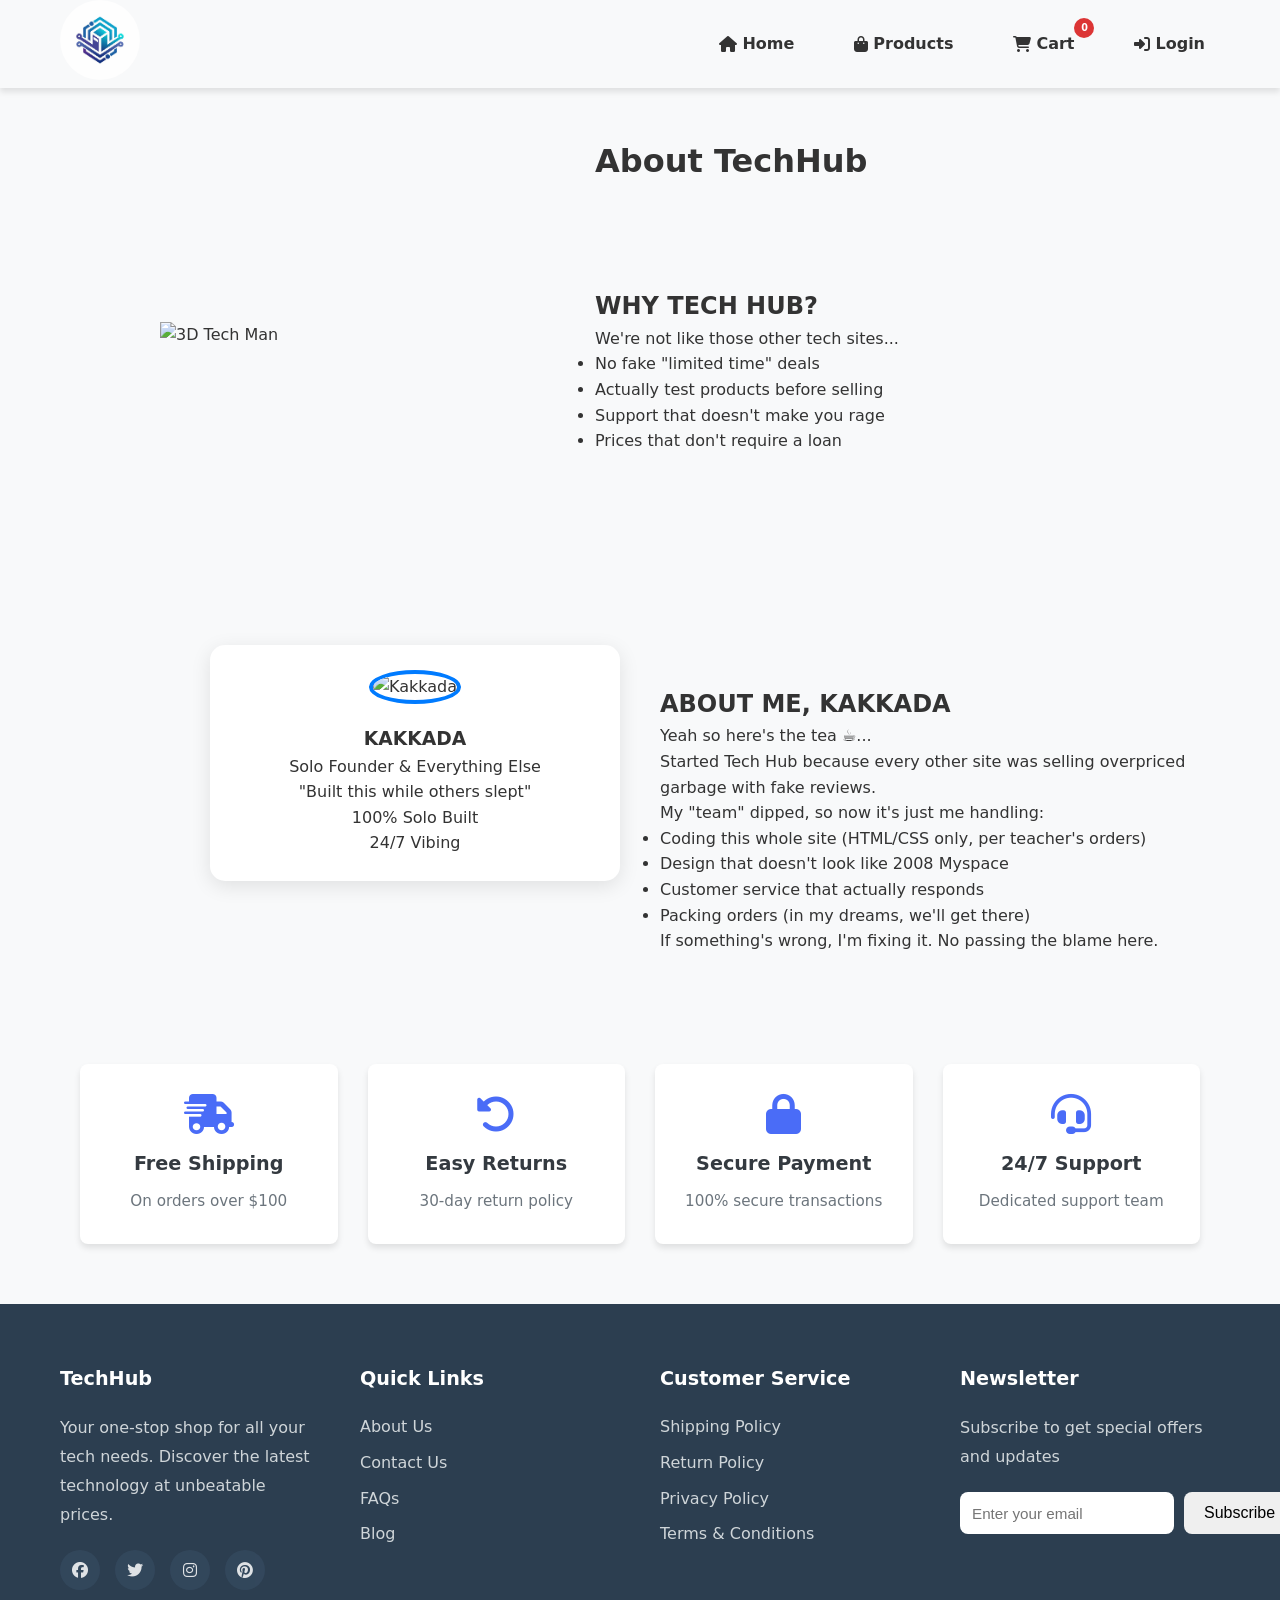
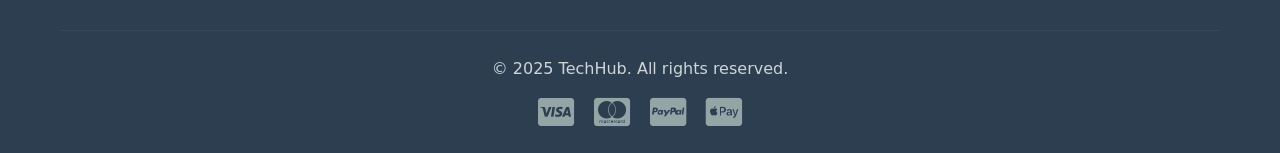
==== commit 3d6e2888: "Moved images to new folder and updated all paths" ====
--- a/about.html
+++ b/about.html
@@ -17,7 +17,7 @@
 
     <header class="main-header">
         <div class="container">
-             <a href="homepage.html"><img src="image/logo.avif" class="logo" alt="TechHub Logo"></a>
+             <a href="homepage.html"><img src="images/logo.avif" class="logo" alt="TechHub Logo"></a>
             <nav class="main-nav">
                 <a href="homepage.html"><i class="fas fa-home"></i>Home</a>
                 <a href="product.html"><i class="fas fa-shopping-bag"></i>Products</a>
@@ -34,7 +34,7 @@
             <section class="hero-split">
                 <!-- LEFT: 3D Man Image -->
                 <div class="man-container">
-                    <img src="/image/3d-man.png" alt="3D Tech Man" class="tech-man">
+                    <img src="/images/3d-man.png" alt="3D Tech Man" class="tech-man">
                 </div>
                 
                 <!-- RIGHT: Text aligned to middle of man -->
@@ -56,8 +56,7 @@
                 <!-- LEFT: Your Card -->
                 <div class="kakkada-card">
                     <div class="card-content">
-                        <img src="/image/kakkada.png
-                        " alt="Kakkada" class="profile-pic">
+                        <img src="/images/kakkada.png" alt="Kakkada" class="profile-pic">
                         <h3>KAKKADA</h3>
                         <p class="role">Solo Founder & Everything Else</p>
                         <p class="tagline">"Built this while others slept"</p>
--- a/css/main.css
+++ b/css/main.css
@@ -98,4 +98,4 @@
         box-shadow: none;
         border: 1px solid #ddd;
     }
-}
+}
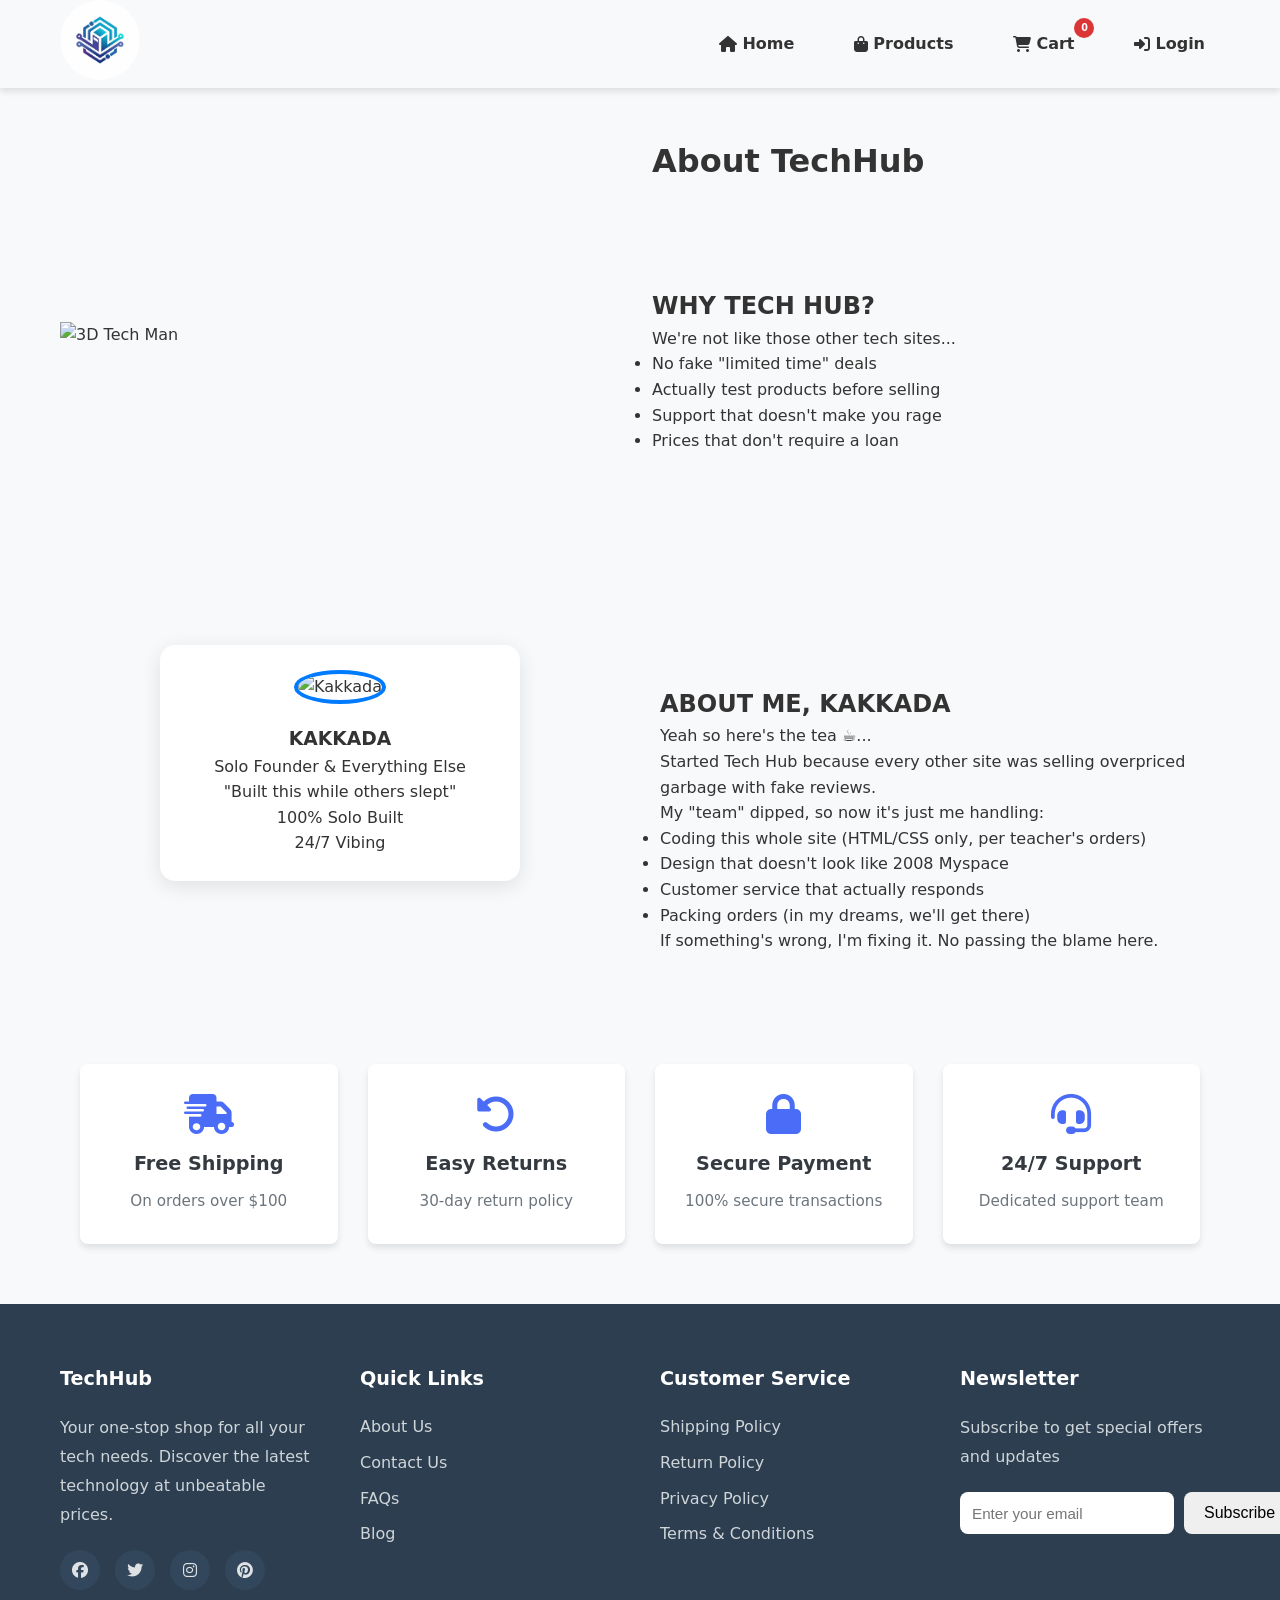
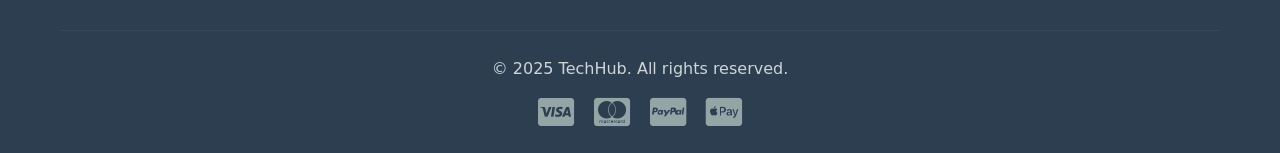
==== commit b060750a: "fix: update all homepage links to index after rename" ====
--- a/about.html
+++ b/about.html
@@ -17,9 +17,9 @@
 
     <header class="main-header">
         <div class="container">
-             <a href="homepage.html"><img src="images/logo.avif" class="logo" alt="TechHub Logo"></a>
+             <a href="index.html"><img src="images/logo.avif" class="logo" alt="TechHub Logo"></a>
             <nav class="main-nav">
-                <a href="homepage.html"><i class="fas fa-home"></i>Home</a>
+                <a href="index.html"><i class="fas fa-home"></i>Home</a>
                 <a href="product.html"><i class="fas fa-shopping-bag"></i>Products</a>
                 <a href="cart.html" class="cart-link"><i class="fas fa-shopping-cart"></i>Cart<span class="cart-count">0</span></a>
                 <a href="login.html"><i class="fas fa-sign-in-alt"></i>Login</a>
